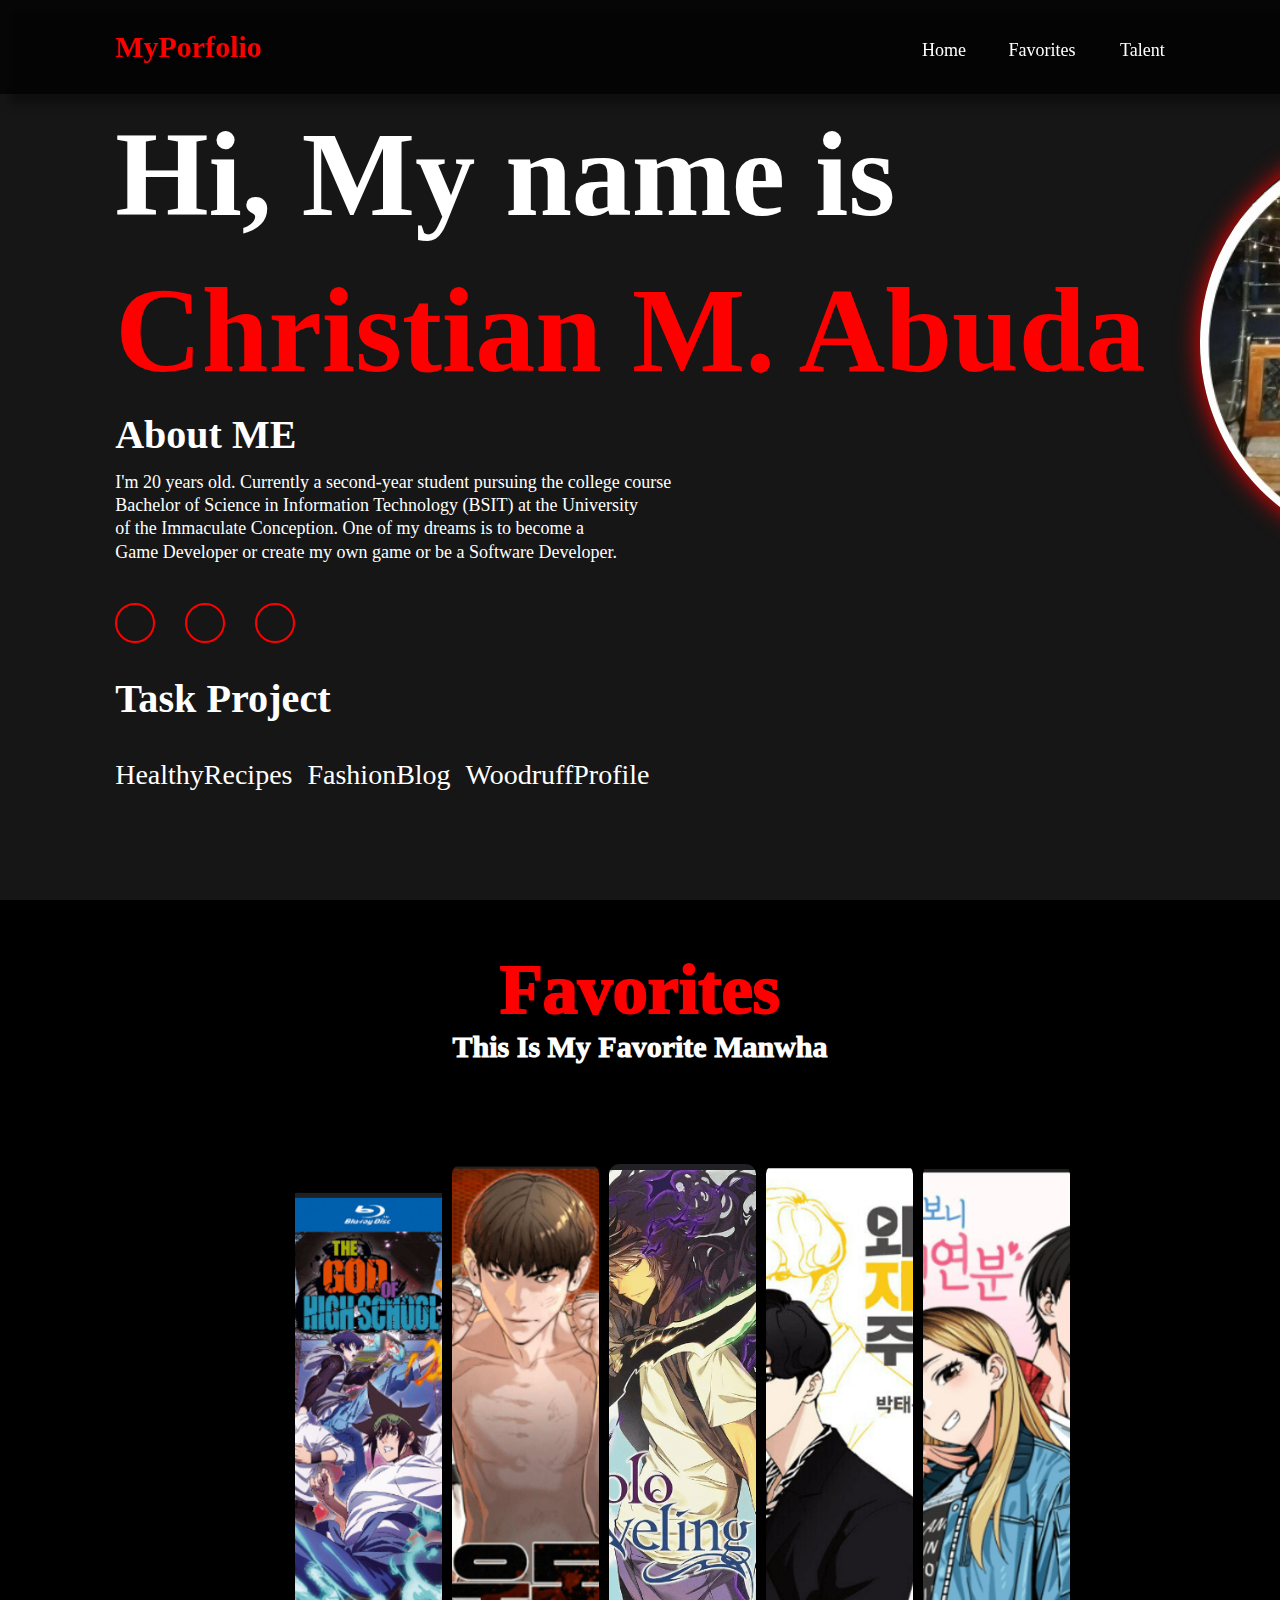
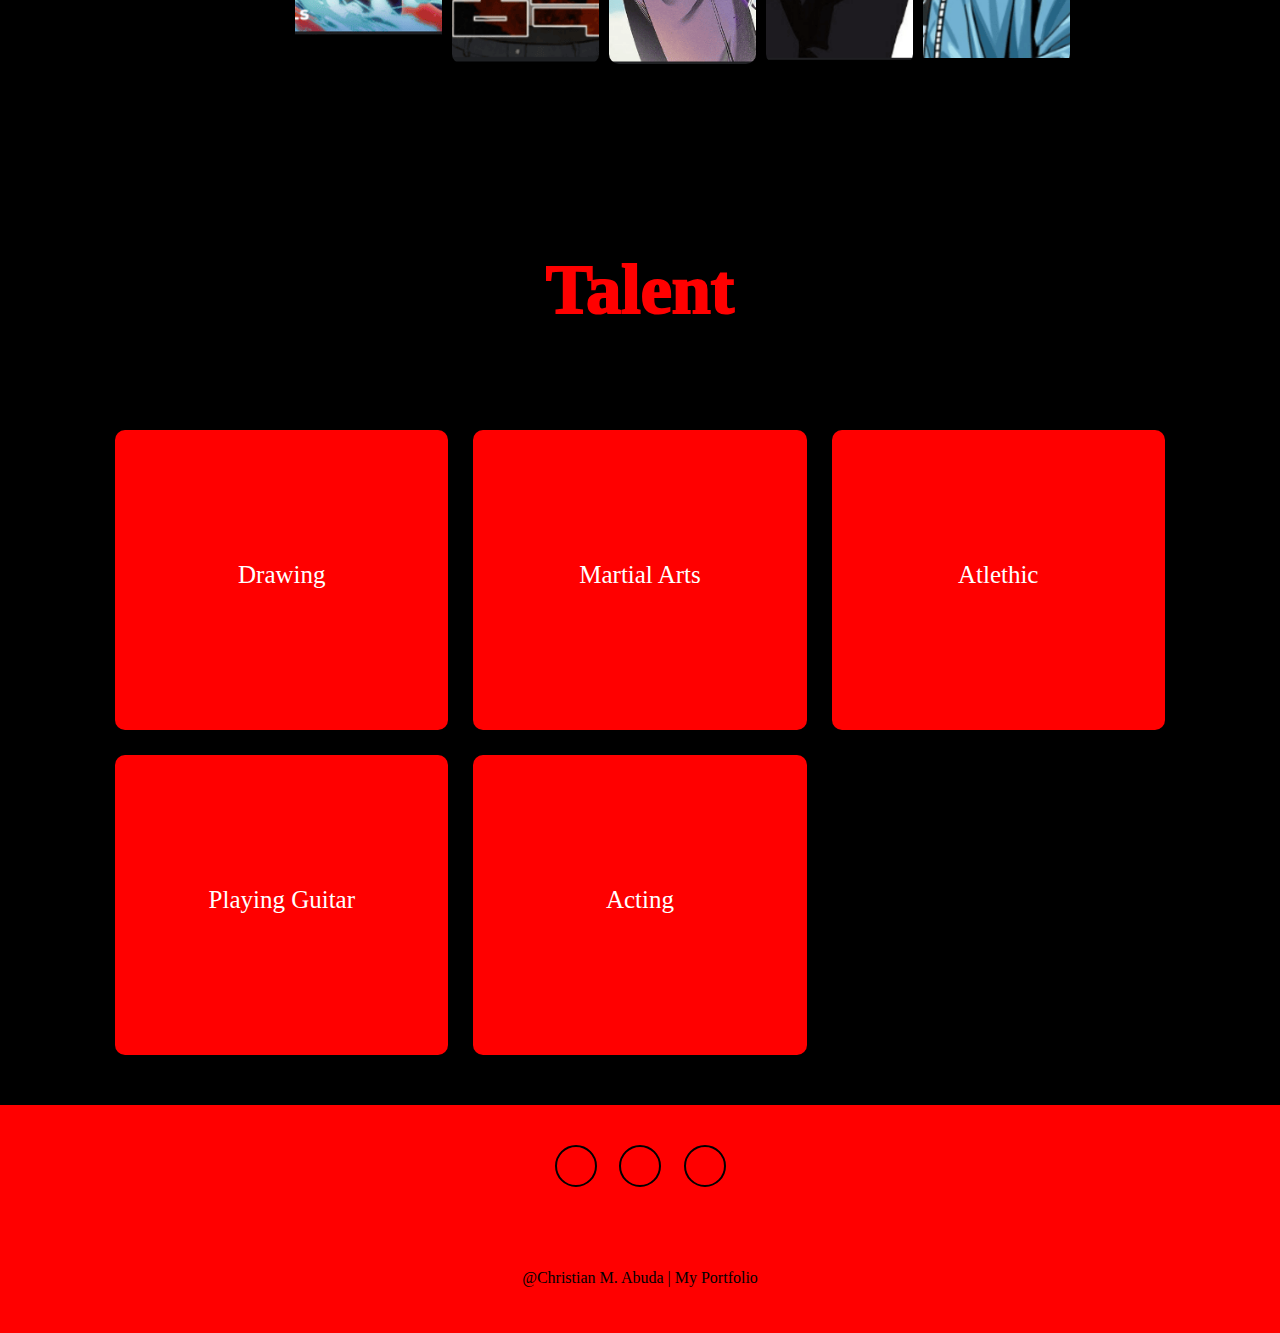
==== index.html @ bd78ff2d "Update index.html" ====
<!DOCTYPE html>
<html lang="en">
<head>
    <meta charset="UTF-8">
    <meta name="viewport" content="width=device-width, initial-scale=1.0">  
    <title>My Portfolio | Christian M. Abuda</title>
    <link rel="stylesheet" href="css.css">
    <link rel="stylesheet" href="https://cdnjs.cloudflare.com/ajax/libs/font-awesome/6.6.0/css/all.min.css" 
    integrity="sha512-Kc323vGBEqzTmouAECnVceyQqyqdsSiqLQISBL29aUW4U/M7pSPA/gEUZQqv1cwx4OnYxTxve5UMg5GT6L4JJg=="
    crossorigin="anonymous" referrerpolicy="no-referrer" />
</head>
<body>
    <header class="header">
        <a href="#" class="logo">MyPorfolio</a>
        <nav class="navbar">
                <a href="#home" class="active">Home</a>
                <a href="#favorite">Favorites</a9>
                <a href="#talent">Talent</a>
        </nav>
    </header> 


    <section class="home" id="home">
        <div class="home-img">
            <img src="image_2024-07-24_224505727-removebg-preview.png" alt="">


        <div class="home-content">
            <h1>Hi, My name is </h1>
            <h1><span>Christian M. Abuda</span> </h1>
            <h3>About ME</h3>
            <p>I'm 20 years old. Currently a second-year student pursuing the college course
                <br> 
            Bachelor of Science in Information Technology (BSIT) at the University 
            <br> 
            of the Immaculate Conception. One of my dreams is to become a 
            <br> Game Developer or create my own game or be a Software Developer.</p>


         <div class="social-icon">
            <a href="https://www.facebook.com/profile.php?id=100005306624853"><i class="fa-brands fa-facebook"></i></a>
                <a href="https://www.instagram.com/kishiannn_/?hl=en"><i class="fa-brands fa-instagram"></i></a>
                <a href="https://github.com/abudaChan"><i class="fa-brands fa-github"></i></a>
                <br>
        </div>
        <div class="taskProject"><h6>Task Project</h6>
            <a href="https://abudachan.github.io/healthyRecipes.html">HealthyRecipes</a>
            <a href="https://abudachan.github.io/fashionblog.html">FashionBlog</a>
            <a href="https://abudachan.github.io/WoodruffPortfolio.html">WoodruffProfile</a>
        </div>
    </section>
    <section class="favorite" id="favorite">
        <h2 class="heading">Favorites</h2>
        <h3 class="heading2">This Is My Favorite Manwha</h3>
            <div class="container">
                <img src="Screenshot 2024-09-16 051136.png">
                <img src="Screenshot 2024-09-16 051542.png">
                <img src="Screenshot 2024-09-16 051058.png">
                <img src="Screenshot 2024-09-16 051245.png">
                <img src="Screenshot 2024-09-16 051352.png">
            </div>
    </section>

<section class="talent" id="talent">
        <h2 class="heading">Talent</h2>
        <div class="talent-container">
            <div class="talent-box">
                <div class="talent-info">
                    <h4>Drawing</h4>
                </div>
            </div>
            <div class="talent-box">
                <div class="talent-info">
                    <h4>Martial Arts</h4>
                </div>
            </div>
            <div class="talent-box">
                <div class="talent-info">
                    <h4>Atlethic</h4>
                </div>
            </div>
            <div class="talent-box">
                <div class="talent-info">
                    <h4>Playing Guitar</h4>
                </div>
            </div>
            <div class="talent-box">
                <div class="talent-info">
                    <h4>Acting</h4>
                </div>
            </div>
        </div>
    </section>

    
    <footer class="footer">
        <div class="social">
            <a href="https://www.facebook.com/profile.php?id=100005306624853"><i class="fa-brands fa-facebook"></i></a>
                <a href="https://www.instagram.com/kishiannn_/?hl=en"><i class="fa-brands fa-instagram"></i></a>
                <a href="https://github.com/abudaChan"><i class="fa-brands fa-github"></i></a>
        </div>
        <ul>
            <p class="portfolio">
                @Christian M. Abuda | My Portfolio
            </p>
        </ul>
    </footer>
    

</body>
</html>
---- css.css ----
*{
    margin: 0;
    padding: 0;
    box-sizing: border-box;
    text-decoration: none;
    border:none;
    outline: none;
    scroll-behavior: smooth;
    font-family: 'Poppins, sans-serif';
}
:root {
    --bg-color: #000000;
    --second-bg-color: #161616;
    --text-color: #fff;
    --main-color: red;
}

html {
    font-size: 62.5%;
    font-size: 62.5%;
    overflow-y: scroll; /* Enable vertical scrolling */
}

body {
    background: var(--bg-color);
    font-family: "Poppins", sans-serif;
    color: var(--text-color);
}
html::-webkit-scrollbar{
    width: 0.8rem;
}
html::-webkit-scrollbar-track{
    background: var(--bg-color);
}
html::-webkit-scrollbar-thumb{
    background: var(--main-color);
}

.header {
    position: fixed;
    top: 0;
    left: 0;
    width: 100%;
    padding: 3rem 9%;
    background: rgba(0, 0, 0, 0.7);
    filter: drop-shadow(10px 10px 5px rgba(0, 0, 0, 0.5));
    display: flex;
    justify-content: space-between;
    align-items: flex-end;
    z-index: 100;
}

.logo {
    font-size: 3rem;
    color: var(--main-color);
    font-weight: 800;
    cursor: pointer;
    transition: 0.5s ease;
}

.logo:hover {
    transform: scale(1.1);
}
/* navbar code */
.navbar a{
    color: var(--text-color);
    margin-left: 4rem;
    font-size: 1.8rem; 
    font-weight: 100;
}
nav{
    align-items: center;
    margin-left: 4rem;
    gap: 30px;
    transition: color 0.3s ease;
    border-bottom: 3px solid transparent;
}
a {
    font-weight: 100;
    font-size: 1.8rem;
    position: relative;
    cursor: pointer;
    color: white;
    font-size: 28px;
    padding: 0.5rem 1 rem;
}

a::after{
    position: absolute;
    content: "";
    inset: 0;
    background-color: var(--main-color);
    scale: 1 0;
    z-index: -1;
    transition: 0.45s;
    border-radius: 10px;
}
a:hover{
    color: black;
}
a:hover::after{
    scale: 1 1;
}

@media (max-width: 995px) {
    #menu-icon {
        display: block;
    }
    .navbar {
        position: absolute;
        top: 100%;
        right: 0;
        width: 40%;
        border-left: 3px solid var(--main-color);
        border-bottom: 3px solid var(--main-color);
        border-bottom-left-radius: 2rem;
        padding: 1rem 3%;
        background-color: var(--second-bg-color);
        border-top: 0.1rem solid rgba(0, 0, 0, 0.1);
        display: none;
    }
    .navbar.active {
        display: block;
    }
    .navbar a {
        display: block;
        font-size: 2rem;
        margin: 3rem 0;
    }
    .navbar a:hover,
    .navbar a:active {
        padding: 1rem;
        border-radius: 0.5rem;
        border-bottom: 0.5rem solid var(--main-color);
    }
}

section {
    min-height: 100vh;
    padding: 5rem 9% 5rem;
}

@media (max-width: 600px) {
    .home {
        gap: 4rem;
    }
}

@media (max-width: 995px) {
    .home {
        flex-direction: column;
        margin: 5rem 4rem;
    }
    .home .home-content h3 {
        font-size: 2.5rem;
    }
    .home-content h1 {
        font-size: 5rem;
    }
    .home-img img {
        width: 70vw;
        margin-top: 4rem;
    }
}

.home {
    display: flex;
    align-items: center;
    gap: 8rem;
    background: var(--second-bg-color);
}

.home .home-content {
    font-size: 6rem;
    font-weight: 700;
    line-height: 1.3;
}

span {
    color: var(--main-color);
}

.home-img {
    border-radius: 50%;
}

.home-content h3 {
    font-size: 4rem;
    margin-bottom: 1rem;
    font-weight: 700;
}

.home-img img {
    position: absolute;
    top: 15%;
    left: 1200px;
    width: 32vw;
    border-radius: 50%;
    box-shadow: 0 0 25px var(--main-color);
    cursor: pointer;
}

.home-img img:hover {
    transform: scale(1.01);
    filter: drop-shadow(0 0 25px var(--main-color));
}

.home-content p {
    font-size: 1.8rem;
    font-weight: 500;
}

.social-icon a {
    display: inline-flex;
    justify-content: center;
    align-items: center;
    width: 4rem;
    height: 4rem;
    background: transparent;
    border: 0.2rem solid var(--main-color);
    font-size: 2rem;
    border-radius: 50%;
    color: var(--main-color);
    margin: 3rem 1.5rem 3rem 0;
    transition: 0.3s ease;
}

.social-icon a:hover {
    color: black;
    transform: scale(1.3) translateY(-5px);
    background: var(--main-color);
    box-shadow: 0 0 25px var(--main-color);
}

.btn {
    display: inline-block;
    padding: 1rem 2.8rem;
    background: var(--bg-color);
    border-radius: 4rem;
    font-size: 1.6rem;
    color: var(--main-color);
    border: 2px solid var(--main-color);
    letter-spacing: 0.1rem;
    font-weight: 600;
    transition: 0.3s ease;
    cursor: pointer;
}

.btn:hover {
    transform: scale(1.03);
    background-color: var(--main-color);
    color: black;
    box-shadow: 0 0 25px var(--main-color);
}

.favorite .heading {
    font-size: 7rem; /* or any other size, e.g., 24px, 1.5em */
    font-weight: 1000;
    color: var(--main-color);
    text-align: center;
    min-width: 280px;
}
.favorite .heading2 {
    font-size: 3rem;
    font-weight: 1000;
    color: var(--text-color);
    margin-bottom: 100px;
    text-align: center;
    min-width: 280px;
}
.container {
    margin: 100px 0 0 200px;
    width: 70%;
    height: 500px;
    display: flex;
    justify-content: center;
    gap: 10px;
}
.container img{
    width: 20%;
    height: 100%;
    object-fit: cover;
    border-radius: 10px;
    border-radius: 2px solid rgb(255, 255, 255, 0.674);
    transition: all ease-in-out 0.5s;
}
.container img:hover{
    width: 100%;
}


/* Media Queries for Services Section */
@media (max-width: 991px) {
    section {
        padding: 10rem 3% 2rem;
    }
    .services {
        padding-bottom: 7rem;
    }
}

@media (max-width: 895px) {
    .services h2 {
        margin-bottom: 3rem;
    }
    .services-container {
        grid-template-columns: repeat(1, 1fr);
    }

}
.talent .heading {
    font-size: 7rem;
    font-weight: 1000;
    color: var(--main-color);
    margin-bottom: 100px;
    text-align: center;
    min-width: 280px;
}

.talent-container {
    display: grid;
    grid-template-columns: repeat(auto-fit, minmax(250px, 1fr)); /* Responsive layout */
    gap: 2.5rem;
}

.talent-box {
    background-color: var(--main-color);
    height: 300px;
    border-radius: 1rem;
    cursor: pointer;
    transition: 0.3s ease;
}

.talent-box:hover {
    background: transparent;
    color: var(--text-color);
    transform: scale(1.03);
    border: 5px solid var(--main-color);
}

.talent-info {
    display: flex;
    flex-direction: column;
    text-align: center;
    justify-content: center;
    align-items: center;
    height: 100%;
    padding: 1rem;
}

.talent-info h4 {
    font-size: 2.5rem;
    font-weight: 500;
    margin-bottom: 1rem;
}

  

/*education*/
.schoolProject{
    background: var(--bg-color);
}
.schoolProject .timeline {
    position: relative;
    max-width: 1200px;
    margin: 0 auto;
}
.schoolProject.timeline::after{
    content: '';
    position: absolute;
    width: 6px;
    background: white;
    top: 0;
    bottom: 0;
    left: 50%;
    margin-left: -3px;
    z-index: -2px;
}
.schoolProject .container{
    padding: 10px 40px;
    position: relative;
    background-color: inherit;
    width: 50%
}
.schoolProject .container::after{
    content: '\f501';
    position: absolute;
    width: 25px;
    height: 25px;
    line-height: 25px;
    right: -17px;
    background-color: rgb(252, 252, 252);
    border: 4px solid var(--main-color);
    top: 15px;
    border-radius: 50%;
    z-index: 100;
    font-size: 1.89rem;
    text-align: center;
    font-weight: 600;
    font-family: "Font Awesome\ 5 free";
    color: rgb(90, 64, 64);
}
.schoolProject .left{
    left: 0;
}
.schoolProject .right{
    left: 50%;    
}
.schoolProject .left::before{
    content: '';
    height: 0;
    position: absolute;
    top: 22px;
    width: 0;
    z-index: 1;
    right: 30px;
    border: medium solid var(--main-color);
    border-width: 10px 0 10px 10px;
    border-color: transparent transparent transparent var(--main-color) ;
}
.schoolProject .right::before{
    content: '';
    height: 0;
    position: absolute;
    top: 22px;
    width: 0;
    z-index: 1;
    right: 30px;
    border: medium solid var(--main-color);
    border-width: 10px 0 10px 10px;
    border-color: transparent transparent transparent var(--main-color) ;
}
.schoolProject .right::after{
    left: -16px;
}
.schoolProject .content{
    background: var(--main-color);
    position: relative;
    border-radius: 6px;
}
.schoolProject .content .tag{
    font-size: 1.5rem;
    padding-top: 1.5rem;
    padding-left: 1.5rem;
}
.schoolProject .content .decs{
    margin-left: 1.5rem;
    padding-bottom: 1rem;
}
.schoolProject .content .tag h2{
    font-size: 2rem;
    font-weight: 600;
    color: black;
}
.schoolProject .content .decs p{
    font-size: 1.3rem;
    font-weight: 500;
    color: black;
}

@media screen and (max-width: 600){
    .schoolProject .timeline{
        margin-top: 2rem;
    }
    .schoolProject .timeline::after{
        left: 31px;
    }
    .schoolProject .container{
        width: 100%;
        padding-left: 8rem;
        padding-right: 2rem;
    }
    .schoolProject .container::after{
        font-size: 2.2rem;
    } 
    .schoolProject .container::before{
        left: 61px;
        border: medium solid var(--main-color);
        border-width: 10px 10px 10px 0;
        border-color: transparent var(--main-color) transparent transparent;
    }
    .schoolProject .left::after{
        left: 15px;
    }
    .schoolProject .right::after{
        left: 15px;
    }
    .schoolProject .right{
        left: 0%;
    }
}

/*footer*/

.footer{
    position: relative;
    bottom: 0;
    width: 100;
    padding: 40px 0;
    background-color: var(--main-color);
}
.footer .social{
    text-align: center;
    padding-bottom: 25px;
    color: black;
}
.footer .social a{
    font-size: 25px;
    color: black;
    border: 2px solid black;
    width: 42px;
    height: 42px;
    line-height: 42px;
    display: inline-block;
    text-align: center;
    border-radius: 50%;
    margin: 0 10px;
    transition: 0.3 ease;
}
.footer .social a:hover{
    transform: scale(1.2)translateY(-5px);
    background: black;
    color: var(--main-color);
}
.footer ul{
    margin-top: 0;
    padding: 0;
    font-size: 18px;
    line-height: 1.8;
    margin-bottom: 0;
    text-align: center;
}
.footer ul li a{
    color: black;
    border-bottom: 3px solid transparent;
    transition: 0.3s ease;
}
.footer ul li a:hover{
    border-bottom: 3px solid black;
}
.footer ul li{
    display: inline-block;
    padding: 0 15px;
}
footer .portfolio{
    margin-top: 50px;
    text-align: center;
    font-size: 16px;
    color: black;
}

@media(max-width:1285){
    html{
        font-size: 55%;
    }
    .services-container{
        padding-bottom: 7rem;
        grid-template-columns: repeat(2, 1fr);
        margin: 0 5rem;
    }
}
@media(max-width:991px){
    .header{
        padding: 2rem 3%;
    }
    section{
        padding: 10rem 3% 2rem;
    }
    .services{
        padding-bottom: 7rem;
    }
    .footer{
        padding: 2rem 3%;
    }
}
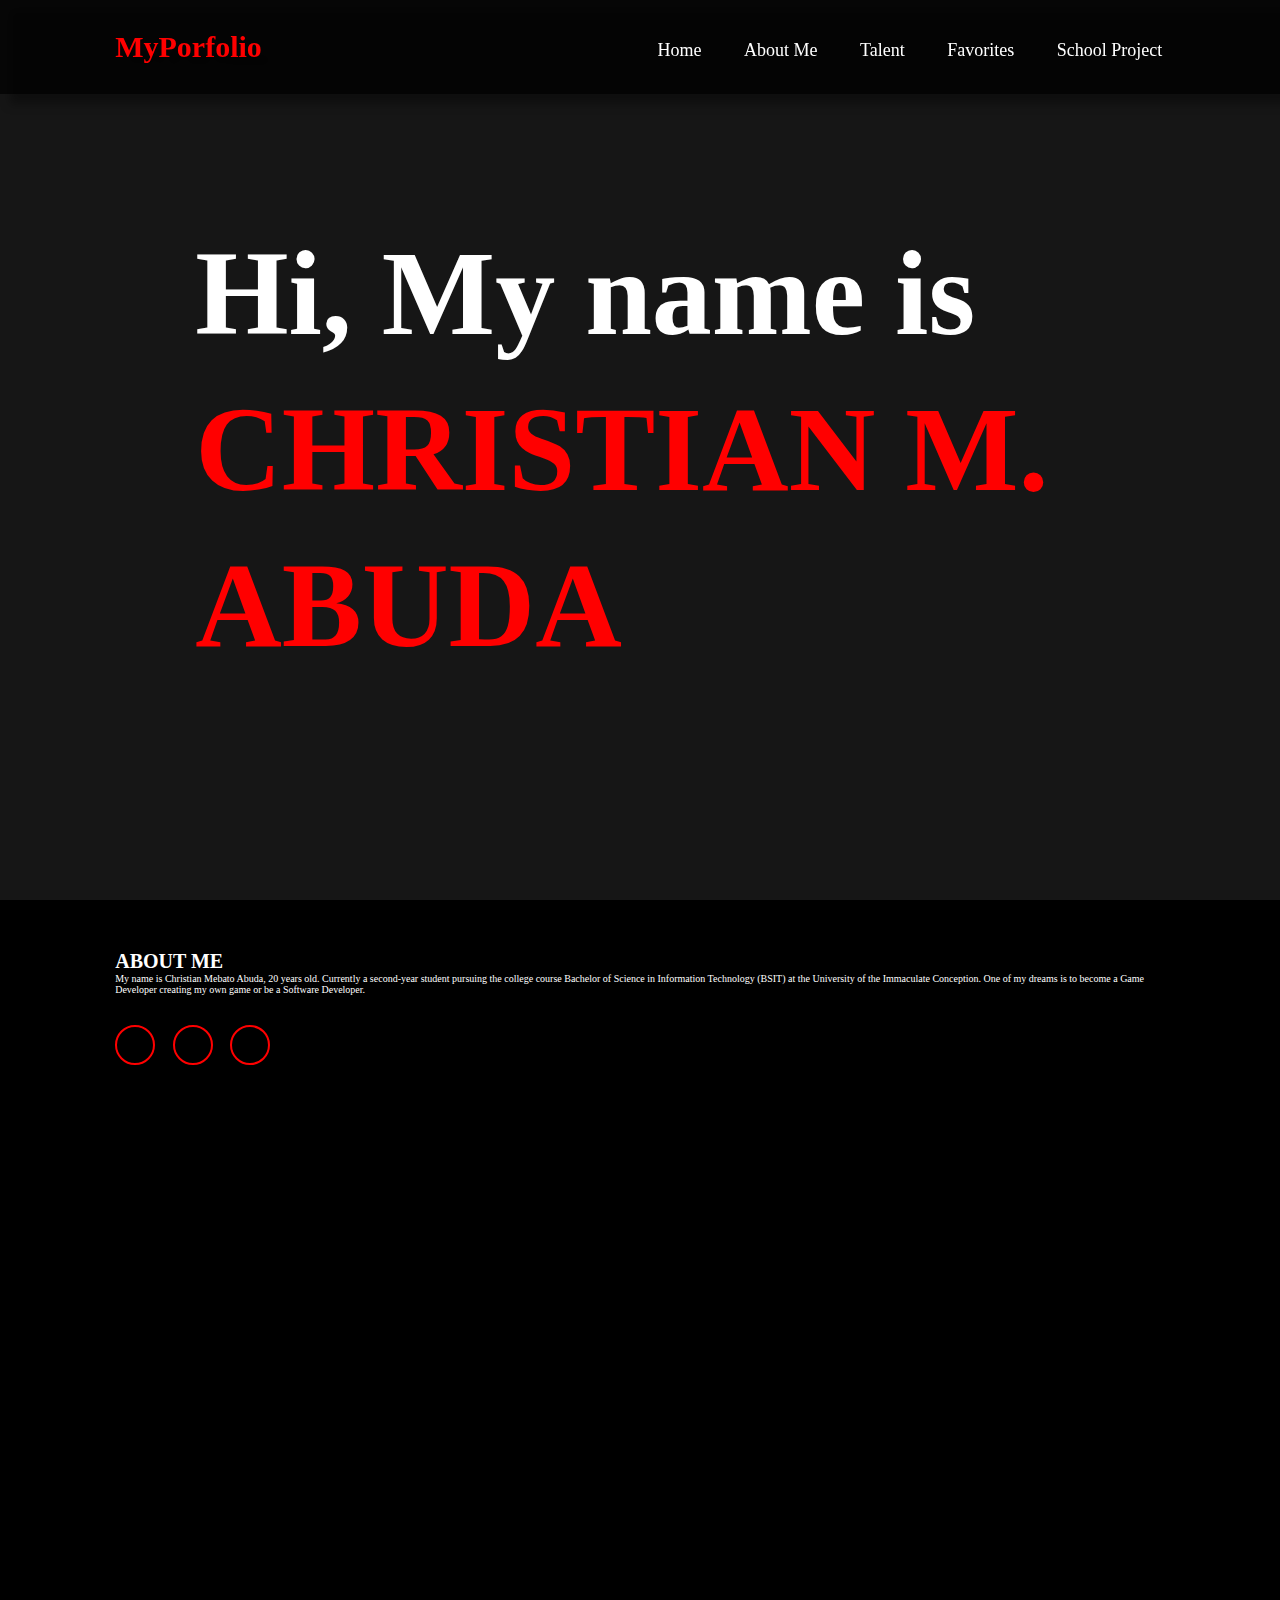
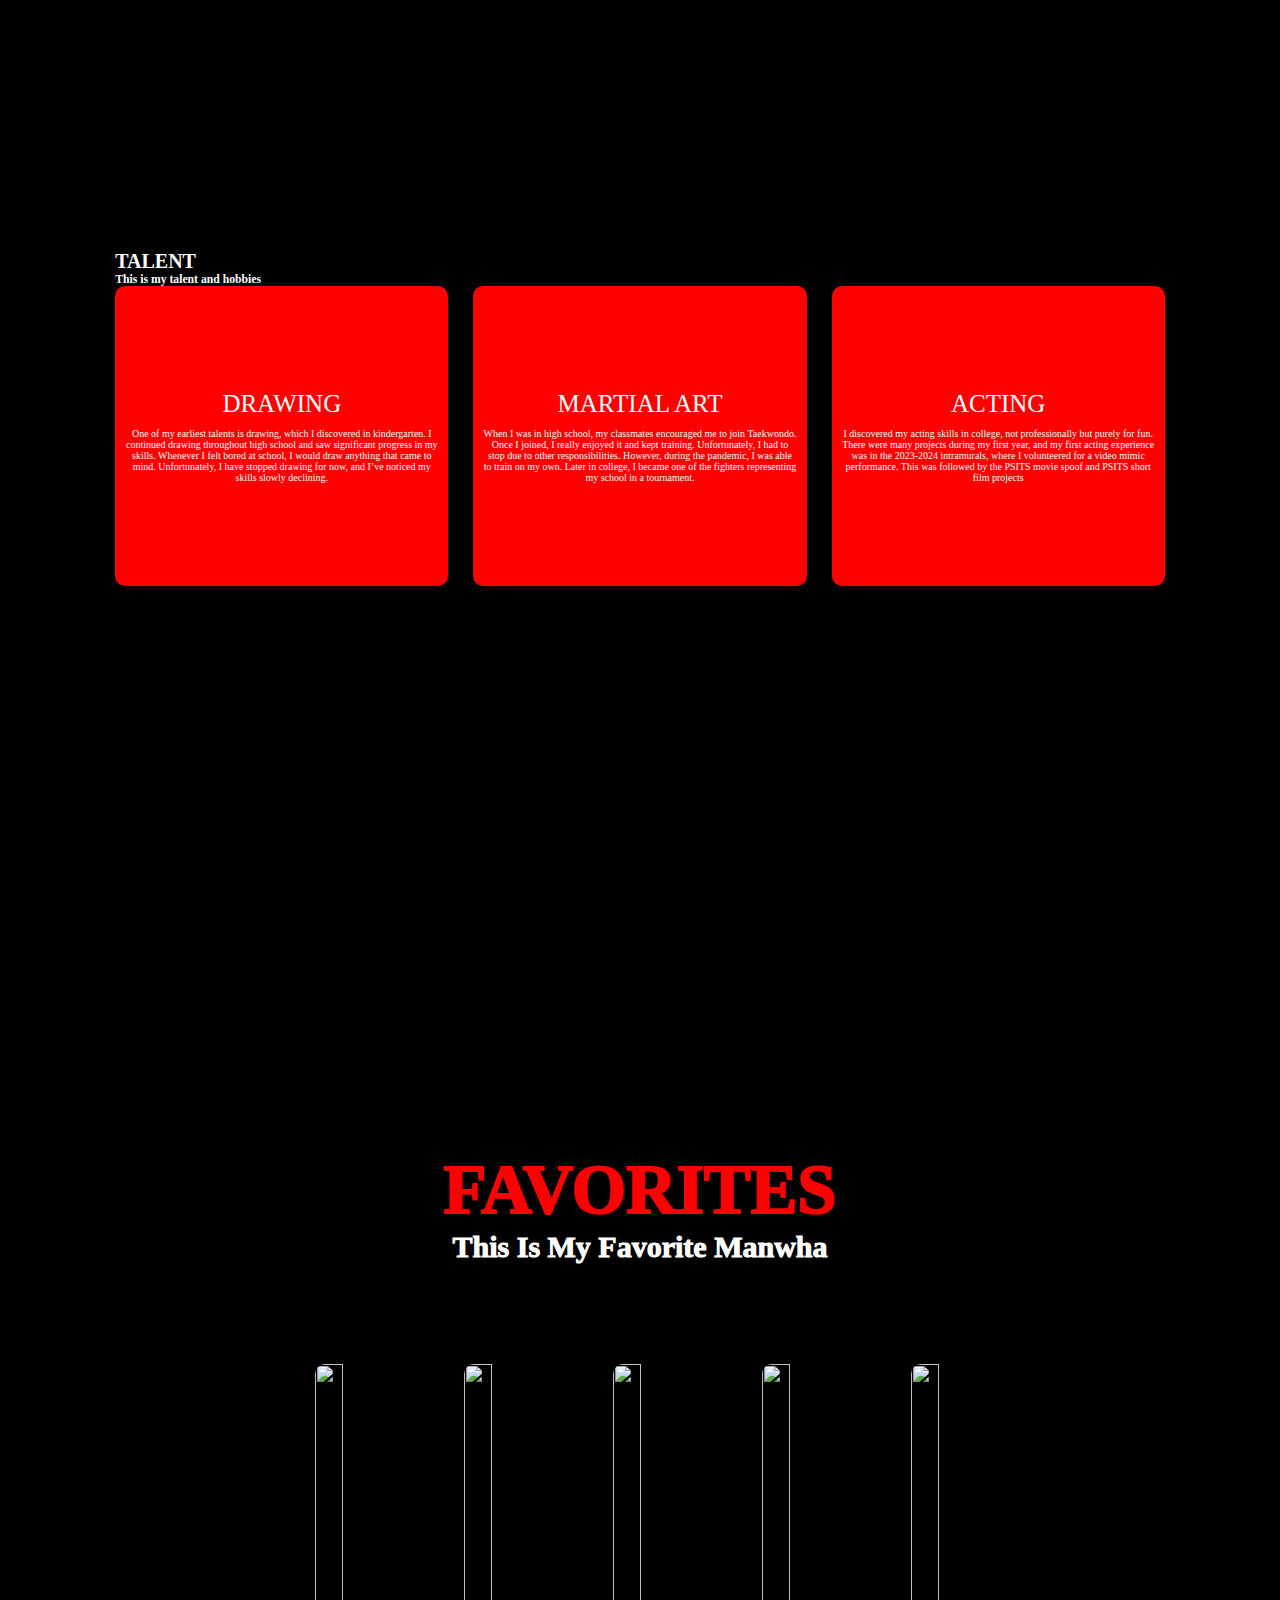
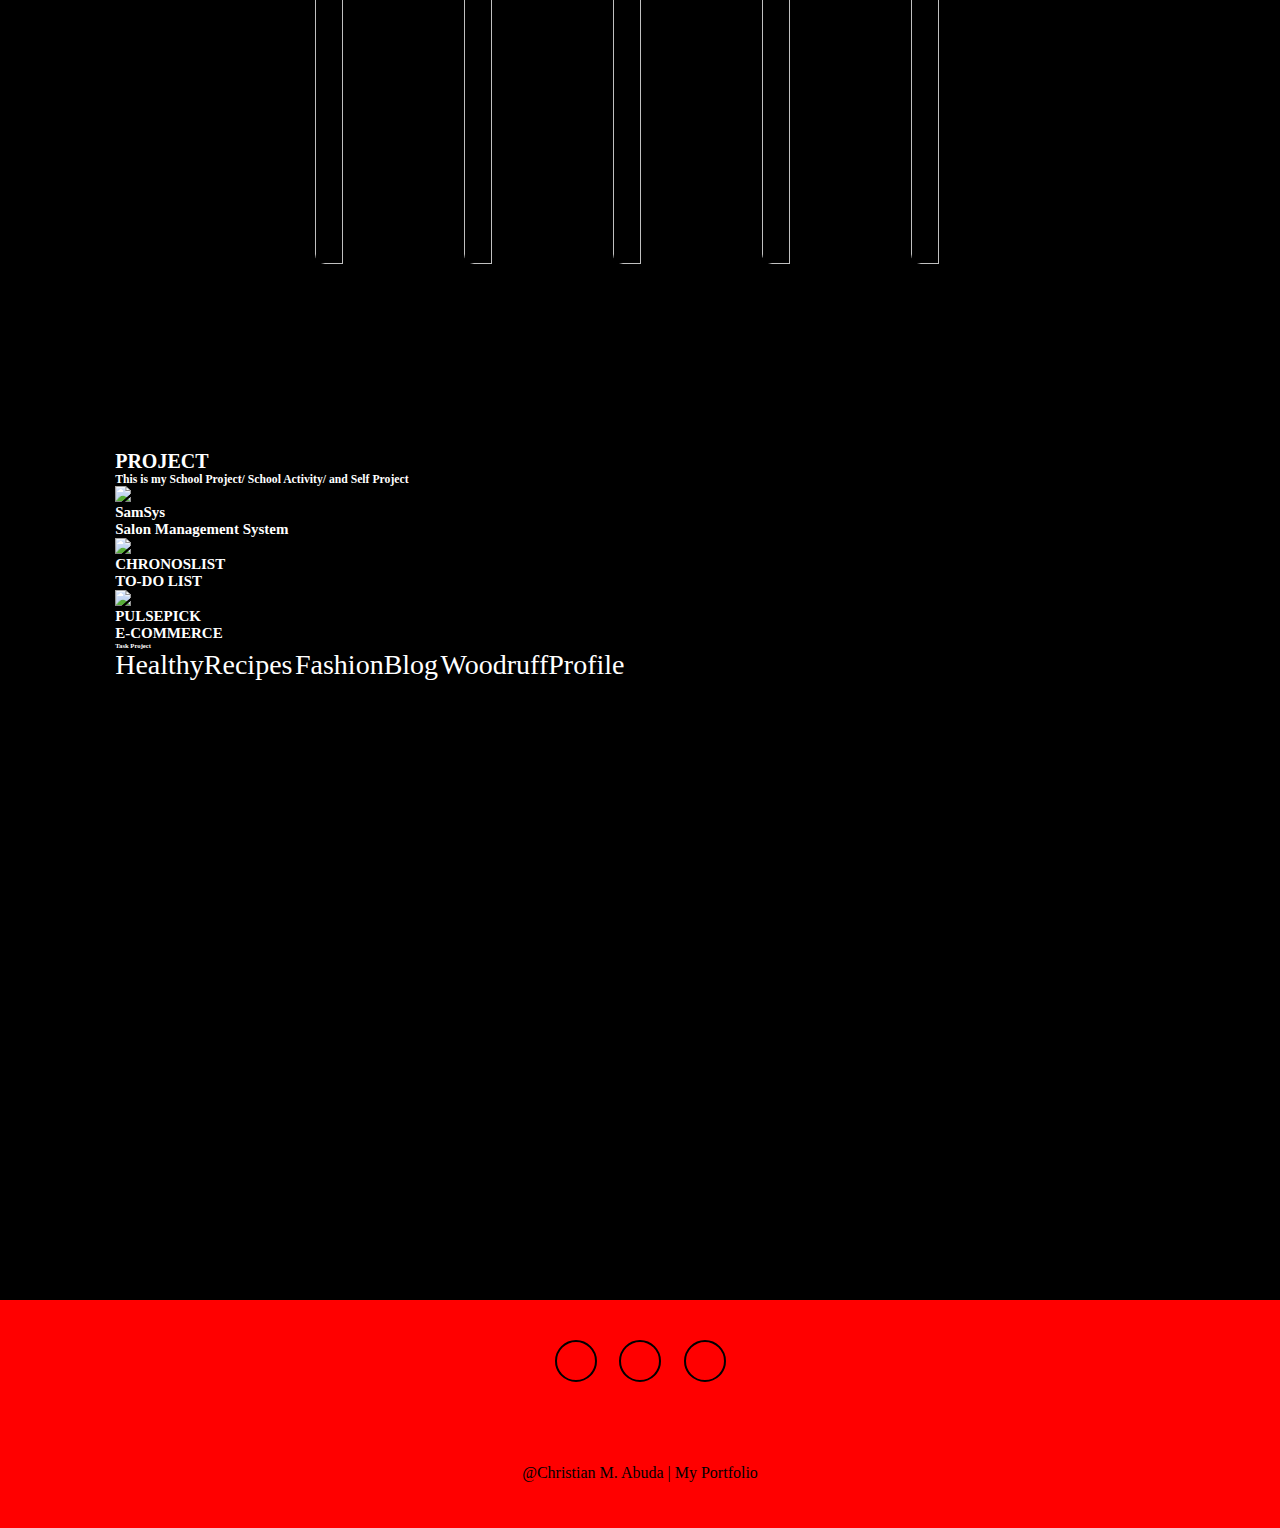
==== commit 5221dbdf: "Update index.html" ====
--- a/index.html
+++ b/index.html
@@ -4,95 +4,170 @@
     <meta charset="UTF-8">
     <meta name="viewport" content="width=device-width, initial-scale=1.0">  
     <title>My Portfolio | Christian M. Abuda</title>
+    <script src="mode.js" defer></script>
     <link rel="stylesheet" href="css.css">
+    <script type="text/javascript" src="mode.js" defer></script>
     <link rel="stylesheet" href="https://cdnjs.cloudflare.com/ajax/libs/font-awesome/6.6.0/css/all.min.css" 
     integrity="sha512-Kc323vGBEqzTmouAECnVceyQqyqdsSiqLQISBL29aUW4U/M7pSPA/gEUZQqv1cwx4OnYxTxve5UMg5GT6L4JJg=="
     crossorigin="anonymous" referrerpolicy="no-referrer" />
 </head>
 <body>
     <header class="header">
-        <a href="#" class="logo">MyPorfolio</a>
+        <a class="logo">MyPorfolio</a>
         <nav class="navbar">
                 <a href="#home" class="active">Home</a>
-                <a href="#favorite">Favorites</a9>
+                <a href="#aboutMe">About Me</a>
                 <a href="#talent">Talent</a>
+                <a href="#favorite">Favorites</a>
+                <a href="#schoolProject">School Project</a>
+                <button id="mode">
+                    <i class="fa-duotone fa-solid fa-sun" id="sun-icon"></i>
+                    <i class="fa-duotone fa-solid fa-moon"></i>
+                </button>
         </nav>
     </header> 
 
 
     <section class="home" id="home">
+        <div class="home-wallpaper">
+            <img 
+                src="d:\wallpaperp.jpg" alt="">
+            </div>
+
         <div class="home-img">
-            <img src="image_2024-07-24_224505727-removebg-preview.png" alt="">
+            <img 
+                src="c:\Users\orlan\OneDrive\画像\image_2024-07-24_224505727-removebg-preview.png" alt="">
+                <div class="home-content">
+                    <h1>Hi, My name is </h1>
+                    <h1><span>CHRISTIAN M. ABUDA</span></h1>
+                </div>
+        </div>
+
+    </section>
+
+    <section class="aboutMe" id="aboutMe">
+        <div class="about-Me">
+            <h1>ABOUT ME</h1>
+            <div class="aboutMe-info">
+            <p>My name is Christian Mebato Abuda, 20 years old. Currently a second-year student pursuing the college course
+            Bachelor of Science in Information Technology (BSIT) at the University 
+            of the Immaculate Conception. One of my dreams is to become a 
+            Game Developer creating my own game or be a Software Developer.</p>
 
 
-        <div class="home-content">
-            <h1>Hi, My name is </h1>
-            <h1><span>Christian M. Abuda</span> </h1>
-            <h3>About ME</h3>
-            <p>I'm 20 years old. Currently a second-year student pursuing the college course
-                <br> 
-            Bachelor of Science in Information Technology (BSIT) at the University 
-            <br> 
-            of the Immaculate Conception. One of my dreams is to become a 
-            <br> Game Developer or create my own game or be a Software Developer.</p>
-
-
-         <div class="social-icon">
-            <a href="https://www.facebook.com/profile.php?id=100005306624853"><i class="fa-brands fa-facebook"></i></a>
-                <a href="https://www.instagram.com/kishiannn_/?hl=en"><i class="fa-brands fa-instagram"></i></a>
-                <a href="https://github.com/abudaChan"><i class="fa-brands fa-github"></i></a>
-                <br>
-        </div>
-        <div class="taskProject"><h6>Task Project</h6>
-            <a href="https://abudachan.github.io/healthyRecipes.html">HealthyRecipes</a>
-            <a href="https://abudachan.github.io/fashionblog.html">FashionBlog</a>
-            <a href="https://abudachan.github.io/WoodruffPortfolio.html">WoodruffProfile</a>
+            <div class="social-icon">
+                <a href="https://www.facebook.com/profile.php?id=100005306624853"><i class="fa-brands fa-facebook"></i></a>
+                    <a href="https://www.instagram.com/kishiannn_/?hl=en"><i class="fa-brands fa-instagram"></i></a>
+                    <a href="https://github.com/abudaChan"><i class="fa-brands fa-github"></i></a>
+                    <br>
+            </div>
+            </div>
+            <div class="aboutMe-img">
+            <img
+            src="c:\Users\orlan\Downloads\pictureOfMe-removebg-preview.png" alt="">
+            </div>
         </div>
     </section>
-    <section class="favorite" id="favorite">
-        <h2 class="heading">Favorites</h2>
-        <h3 class="heading2">This Is My Favorite Manwha</h3>
-            <div class="container">
-                <img src="Screenshot 2024-09-16 051136.png">
-                <img src="Screenshot 2024-09-16 051542.png">
-                <img src="Screenshot 2024-09-16 051058.png">
-                <img src="Screenshot 2024-09-16 051245.png">
-                <img src="Screenshot 2024-09-16 051352.png">
-            </div>
-    </section>
 
-<section class="talent" id="talent">
-        <h2 class="heading">Talent</h2>
+    <section class="talent" id="talent">
+        <h1>TALENT</h1>
+        <h3>This is my talent and hobbies</h3>
         <div class="talent-container">
             <div class="talent-box">
                 <div class="talent-info">
-                    <h4>Drawing</h4>
+                    <h4>DRAWING</h4>
+                    <img
+                    src="c:\Users\orlan\OneDrive\画像\drawing.png" alt="">
+                    <p>One of my earliest talents is drawing, which I discovered in kindergarten. I continued drawing
+                         throughout high school and saw significant progress in my skills. Whenever I felt bored at school,
+                          I would draw anything that came to mind. Unfortunately, I have stopped drawing for now, and I’ve
+                           noticed my skills slowly declining.
+                    </p>
                 </div>
             </div>
             <div class="talent-box">
                 <div class="talent-info">
-                    <h4>Martial Arts</h4>
+                    <h4>MARTIAL ART</h4>
+                    <img
+                    src="c:\Users\orlan\OneDrive\画像\taekwondot.png" alt="">
+                    <p>When I was in high school, my classmates encouraged me to join Taekwondo. Once I joined,
+                         I really enjoyed it and kept training. Unfortunately, I had to stop due to other responsibilities.
+                         However, during the pandemic, I was able to train on my own. Later in college,
+                          I became one of the fighters representing my school in a tournament.
+                    </p>
                 </div>
             </div>
             <div class="talent-box">
                 <div class="talent-info">
-                    <h4>Atlethic</h4>
+                    <h4>ACTING</h4>
+                    <img
+                    src="c:\Users\orlan\OneDrive\画像\acting.png" alt="">
+                    <p>I discovered my acting skills in college,
+                         not professionally but purely for fun. There were many projects during
+                          my first year, and my first acting experience was in the 2023-2024 intramurals,
+                           where I volunteered for a video mimic performance. This was followed by the PSITS
+                            movie spoof and PSITS short film projects
+                    </p>
                 </div>
             </div>
-            <div class="talent-box">
-                <div class="talent-info">
-                    <h4>Playing Guitar</h4>
+    </section>
+
+    <section class="favorite" id="favorite">
+        <h2 class="heading">FAVORITES</h2>
+        <h3 class="heading2">This Is My Favorite Manwha</h3>
+            <div class="container">
+                <img src="C:\Users\orlan\OneDrive\画像\Screenshots\Screenshot 2024-09-16 051136.png">
+                <img src="C:\Users\orlan\OneDrive\画像\Screenshots\Screenshot 2024-09-16 051542.png">
+                <img src="C:\Users\orlan\OneDrive\画像\Screenshots\Screenshot 2024-09-16 051058.png">
+                <img src="C:\Users\orlan\OneDrive\画像\Screenshots\Screenshot 2024-09-16 051245.png">
+                <img src="C:\Users\orlan\OneDrive\画像\Screenshots\Screenshot 2024-09-16 051352.png">
+            </div>
+    </section>
+
+    <section class="schoolProject" id="schoolProject">
+        <h1>PROJECT</h1>
+        <h3>This is my School Project/ School Activity/ and Self Project</h3>
+        <div class="project-container">
+            <div class="project-box">
+                <div class="project-info">
+                    <img src="c:\Users\orlan\OneDrive\画像\SaMSys.png">
+                </div>
+                <h2 class="project-name">SamSys</h2>
+                <h2 class="project-name-info">Salon Management System</h2>
+                <div class="project-icon">
+                    <a href=""><i class="fa-brands fa-java"></i></a>
+                    <a href=""><i class="fa-brands fa-figma"></i></i></a>
                 </div>
             </div>
-            <div class="talent-box">
-                <div class="talent-info">
-                    <h4>Acting</h4>
+            <div class="project-box">
+                <div class="project-info">
+                    <img src="c:\Users\orlan\OneDrive\画像\ChronosList.png">
+                </div>
+                <h2 class="project-name">CHRONOSLIST</h2>
+                <h2 class="project-name-info">TO-DO LIST</h2>
+                <div class="project-icon">
+                    <a href=""><i class="fa-brands fa-java"></i></a>
+                    <a href=""><i class="fa-brands fa-figma"></i></i></a>
                 </div>
             </div>
+            <div class="project-box">
+                <div class="project-info">
+                    <img src="c:\Users\orlan\OneDrive\画像\project3.png">
+                </div>
+                <h2 class="project-name">PULSEPICK</h2>
+                <h2 class="project-name-info">E-COMMERCE</h2>
+                <div class="project-icon">
+                    <a href=""><i class="fa-brands fa-figma"></i></i></a>
+                </div>
+            </div>
+            <div class="taskProject"><h6>Task Project</h6>
+                <a href="https://abudachan.github.io/healthyRecipes.html">HealthyRecipes</a>
+                <a href="https://abudachan.github.io/fashionblog.html">FashionBlog</a>
+                <a href="https://abudachan.github.io/WoodruffPortfolio.html">WoodruffProfile</a>
+            </div>
         </div>
+            
     </section>
-
-    
     <footer class="footer">
         <div class="social">
             <a href="https://www.facebook.com/profile.php?id=100005306624853"><i class="fa-brands fa-facebook"></i></a>
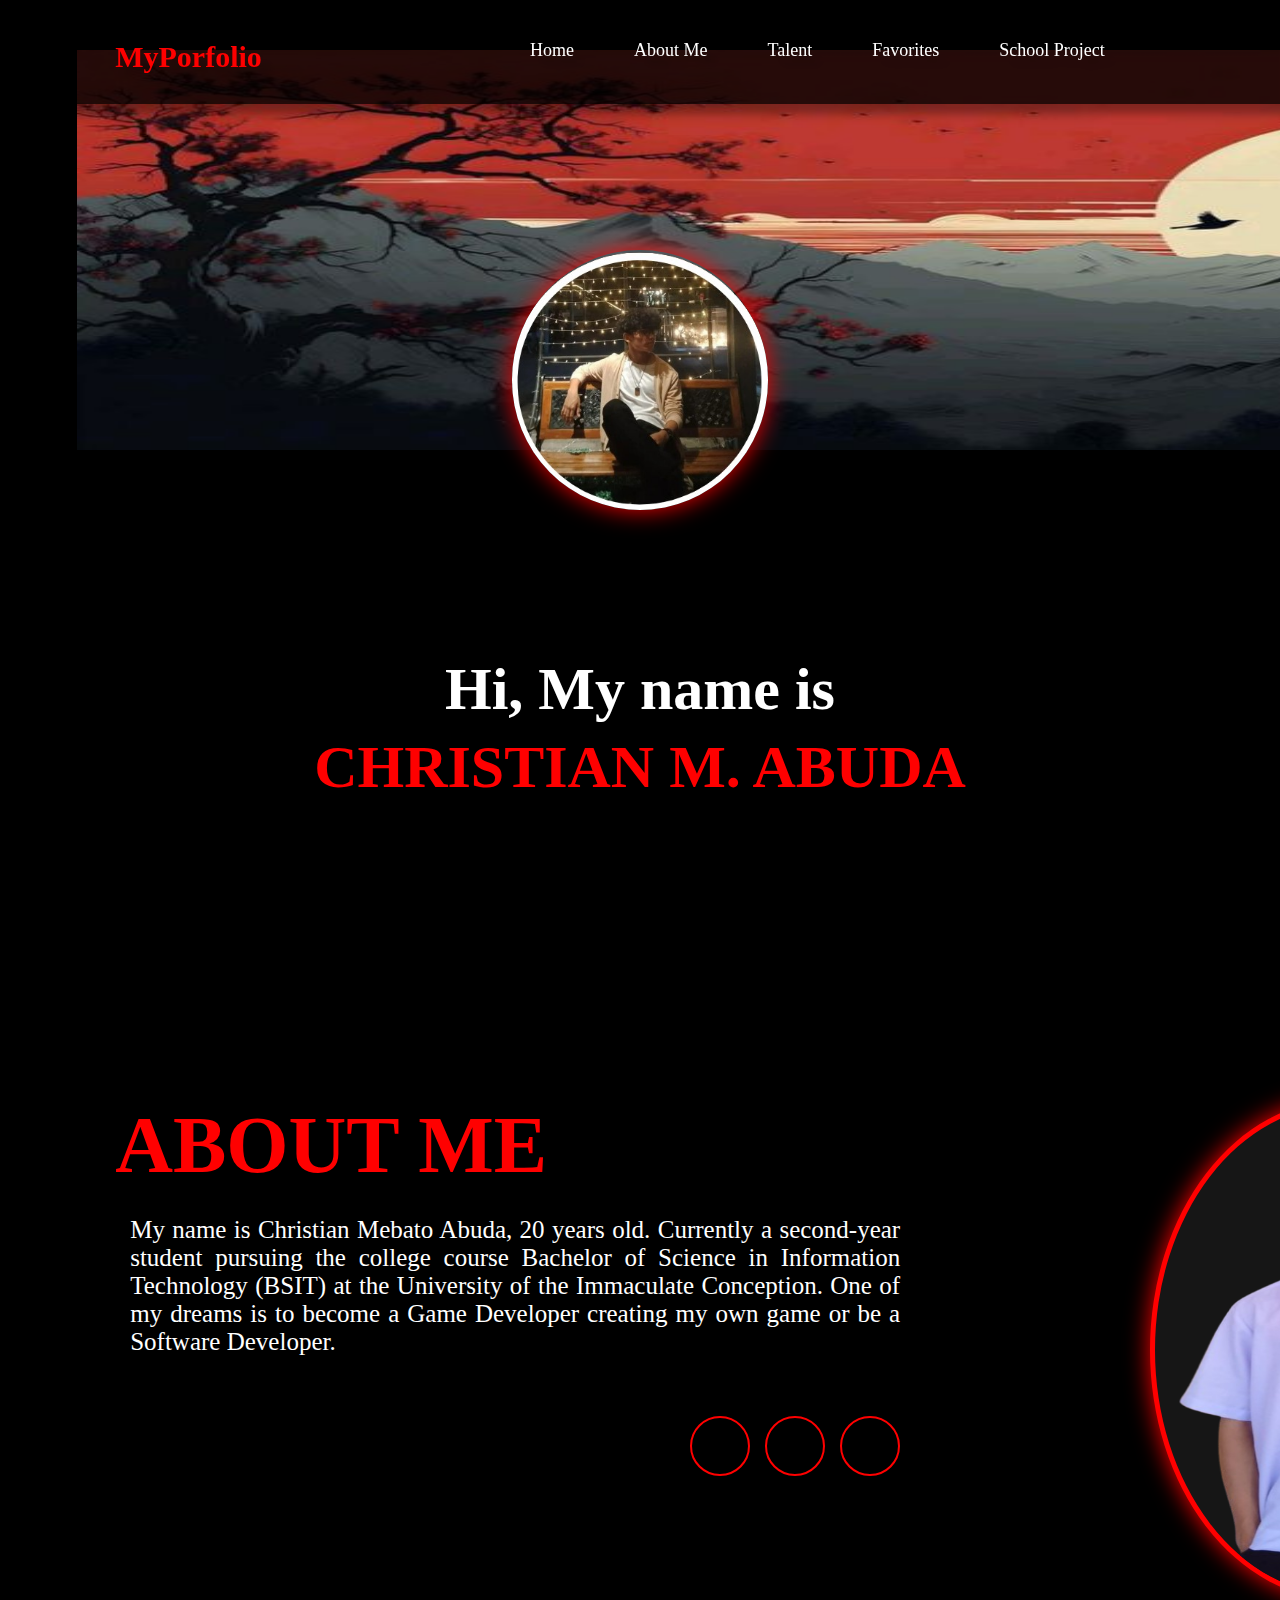
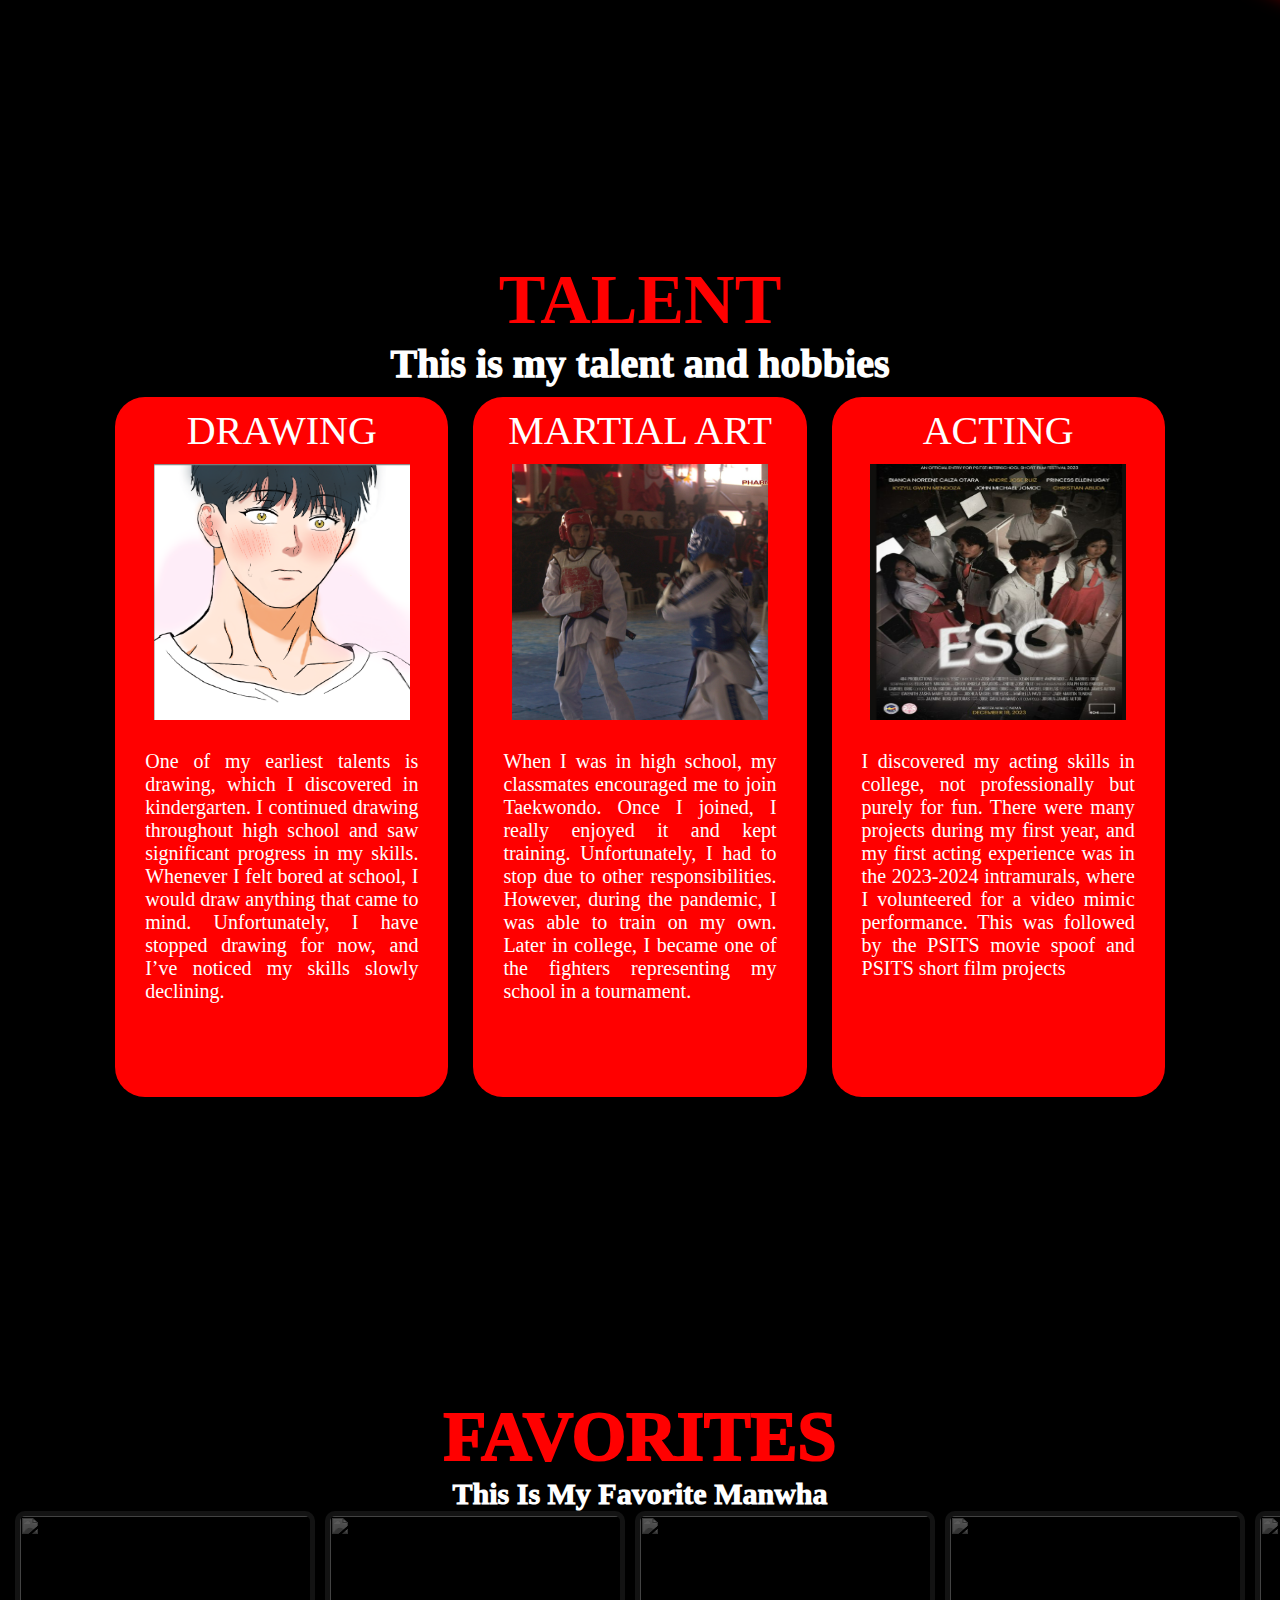
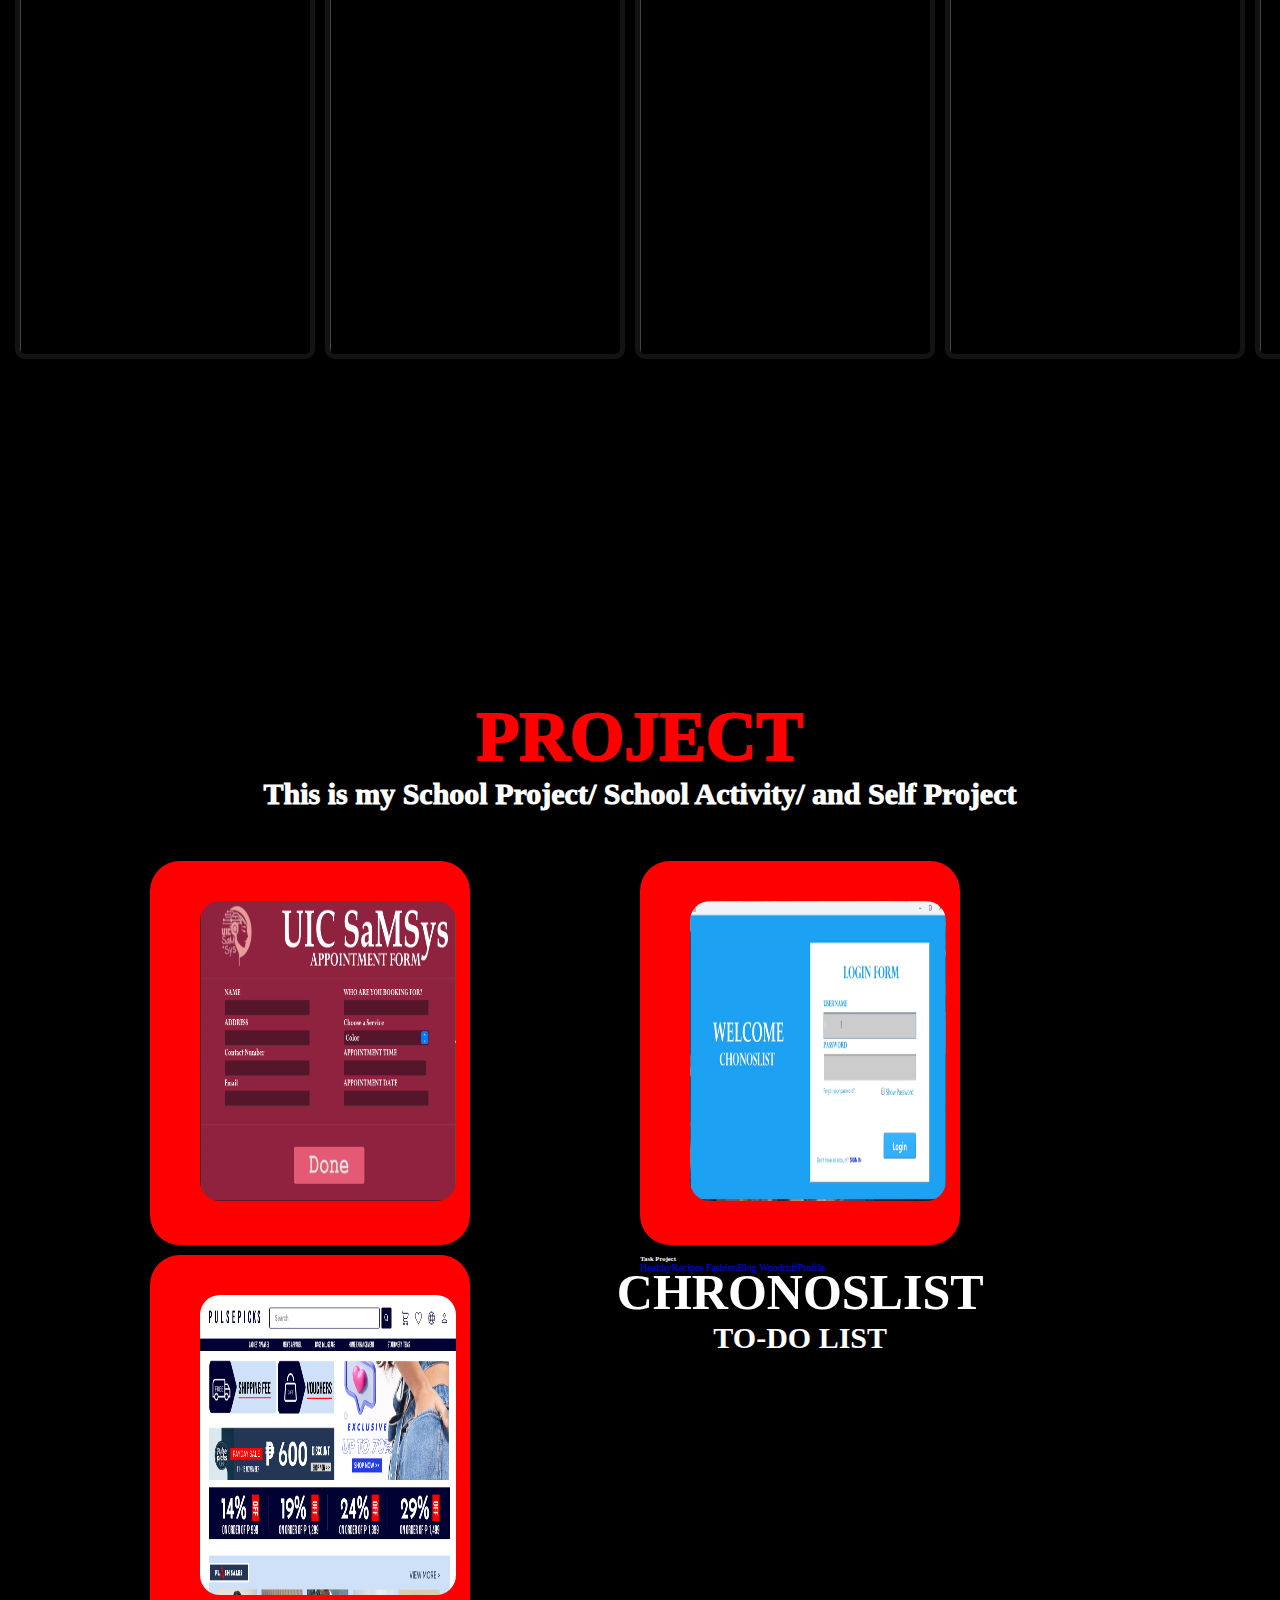
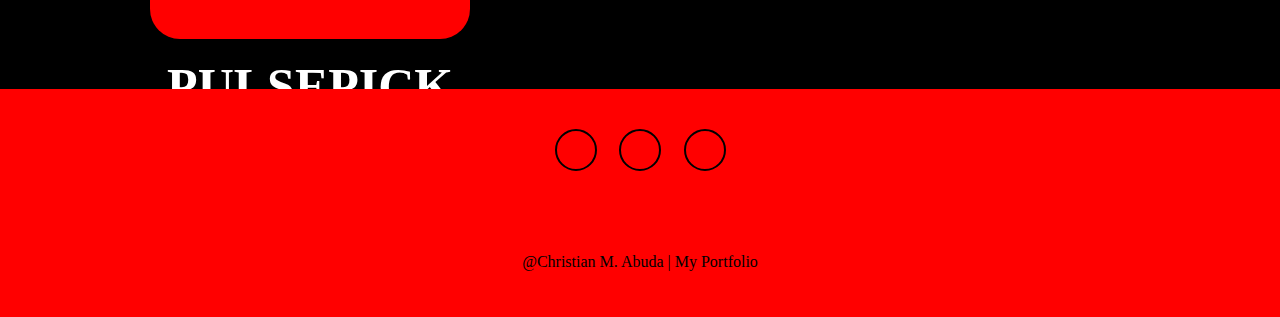
==== commit fe3abe76: "Update index.html" ====
--- a/index.html
+++ b/index.html
@@ -31,12 +31,12 @@
     <section class="home" id="home">
         <div class="home-wallpaper">
             <img 
-                src="d:\wallpaperp.jpg" alt="">
+                src="wallpaperp.jpg" alt="">
             </div>
 
         <div class="home-img">
             <img 
-                src="c:\Users\orlan\OneDrive\画像\image_2024-07-24_224505727-removebg-preview.png" alt="">
+                src="image_2024-07-24_224505727-removebg-preview.png" alt="">
                 <div class="home-content">
                     <h1>Hi, My name is </h1>
                     <h1><span>CHRISTIAN M. ABUDA</span></h1>
@@ -64,7 +64,7 @@
             </div>
             <div class="aboutMe-img">
             <img
-            src="c:\Users\orlan\Downloads\pictureOfMe-removebg-preview.png" alt="">
+            src="pictureOfMe-removebg-preview.png" alt="">
             </div>
         </div>
     </section>
@@ -77,7 +77,7 @@
                 <div class="talent-info">
                     <h4>DRAWING</h4>
                     <img
-                    src="c:\Users\orlan\OneDrive\画像\drawing.png" alt="">
+                    src="drawing.png" alt="">
                     <p>One of my earliest talents is drawing, which I discovered in kindergarten. I continued drawing
                          throughout high school and saw significant progress in my skills. Whenever I felt bored at school,
                           I would draw anything that came to mind. Unfortunately, I have stopped drawing for now, and I’ve
@@ -89,7 +89,7 @@
                 <div class="talent-info">
                     <h4>MARTIAL ART</h4>
                     <img
-                    src="c:\Users\orlan\OneDrive\画像\taekwondot.png" alt="">
+                    src="taekwondot.png" alt="">
                     <p>When I was in high school, my classmates encouraged me to join Taekwondo. Once I joined,
                          I really enjoyed it and kept training. Unfortunately, I had to stop due to other responsibilities.
                          However, during the pandemic, I was able to train on my own. Later in college,
@@ -101,7 +101,7 @@
                 <div class="talent-info">
                     <h4>ACTING</h4>
                     <img
-                    src="c:\Users\orlan\OneDrive\画像\acting.png" alt="">
+                    src="acting.png" alt="">
                     <p>I discovered my acting skills in college,
                          not professionally but purely for fun. There were many projects during
                           my first year, and my first acting experience was in the 2023-2024 intramurals,
@@ -116,11 +116,11 @@
         <h2 class="heading">FAVORITES</h2>
         <h3 class="heading2">This Is My Favorite Manwha</h3>
             <div class="container">
-                <img src="C:\Users\orlan\OneDrive\画像\Screenshots\Screenshot 2024-09-16 051136.png">
-                <img src="C:\Users\orlan\OneDrive\画像\Screenshots\Screenshot 2024-09-16 051542.png">
-                <img src="C:\Users\orlan\OneDrive\画像\Screenshots\Screenshot 2024-09-16 051058.png">
-                <img src="C:\Users\orlan\OneDrive\画像\Screenshots\Screenshot 2024-09-16 051245.png">
-                <img src="C:\Users\orlan\OneDrive\画像\Screenshots\Screenshot 2024-09-16 051352.png">
+                <img src="Screenshots\Screenshot 2024-09-16 051136.png">
+                <img src="Screenshots\Screenshot 2024-09-16 051542.png">
+                <img src="Screenshots\Screenshot 2024-09-16 051058.png">
+                <img src="Screenshots\Screenshot 2024-09-16 051245.png">
+                <img src="Screenshots\Screenshot 2024-09-16 051352.png">
             </div>
     </section>
 
@@ -130,7 +130,7 @@
         <div class="project-container">
             <div class="project-box">
                 <div class="project-info">
-                    <img src="c:\Users\orlan\OneDrive\画像\SaMSys.png">
+                    <img src="SaMSys.png">
                 </div>
                 <h2 class="project-name">SamSys</h2>
                 <h2 class="project-name-info">Salon Management System</h2>
@@ -141,7 +141,7 @@
             </div>
             <div class="project-box">
                 <div class="project-info">
-                    <img src="c:\Users\orlan\OneDrive\画像\ChronosList.png">
+                    <img src="ChronosList.png">
                 </div>
                 <h2 class="project-name">CHRONOSLIST</h2>
                 <h2 class="project-name-info">TO-DO LIST</h2>
@@ -152,7 +152,7 @@
             </div>
             <div class="project-box">
                 <div class="project-info">
-                    <img src="c:\Users\orlan\OneDrive\画像\project3.png">
+                    <img src="project3.png">
                 </div>
                 <h2 class="project-name">PULSEPICK</h2>
                 <h2 class="project-name-info">E-COMMERCE</h2>
--- a/css.css
+++ b/css.css
@@ -1,3 +1,57 @@
+
+.header {
+    position: fixed;
+    top: 0;
+    left: 0;
+    width: 100%;
+    padding: 3rem 9%;
+    background: pink;
+    display: flex;
+    justify-content: space-between;
+    align-items: flex-end;
+    z-index: 100;
+}
+@media (max-width: 768px) {
+    .header {
+        flex-direction: column;  /* Stack elements vertically */
+        align-items: flex-start; /* Align elements to the left */
+        justify-content: center; /* Center vertically */
+        gap: 1rem;
+    }
+
+    .logo {
+        position: relative;
+        right: 250px;
+        font-size: 3rem;
+        color: var(--main-color);
+        font-weight: 800;
+    }
+
+    .navbar {
+        flex-direction: column;
+        width: 100%;
+    }
+}
+body {
+    background: var(--bg-color);
+    font-family: "Poppins", sans-serif;
+}
+.logo {
+    font-size: 3rem;
+    font-weight: 800;
+    color: black;
+}
+
+.navbar a{
+    font-size: 1.8rem;
+    color: black;
+    margin-left: 4rem;
+
+}
+section {
+    min-height: 100vh;
+    padding: 5rem 9% 5rem;
+}
 *{
     margin: 0;
     padding: 0;
@@ -9,16 +63,17 @@
     font-family: 'Poppins, sans-serif';
 }
 :root {
+    --light-color: #edf2fc;
+    --navbar-color: white;
     --bg-color: #000000;
     --second-bg-color: #161616;
     --text-color: #fff;
     --main-color: red;
 }
-
 html {
     font-size: 62.5%;
     font-size: 62.5%;
-    overflow-y: scroll; /* Enable vertical scrolling */
+    overflow-y: scroll;
 }
 
 body {
@@ -49,7 +104,7 @@
     align-items: flex-end;
     z-index: 100;
 }
-
+/* navbar */
 .logo {
     font-size: 3rem;
     color: var(--main-color);
@@ -61,33 +116,24 @@
 .logo:hover {
     transform: scale(1.1);
 }
-/* navbar code */
-.navbar a{
-    color: var(--text-color);
+.navbar {
+    display: flex;               
+    align-items: flex-start;         
+    padding: 1rem 4rem;         
+    border-bottom: 3px solid transparent;
+    gap: 2rem;                
+}
+.navbar a {
+    color: var(--navbar-color);
     margin-left: 4rem;
     font-size: 1.8rem; 
     font-weight: 100;
-}
-nav{
-    align-items: center;
-    margin-left: 4rem;
-    gap: 30px;
-    transition: color 0.3s ease;
-    border-bottom: 3px solid transparent;
-}
-a {
-    font-weight: 100;
-    font-size: 1.8rem;
     position: relative;
-    cursor: pointer;
-    color: white;
-    font-size: 28px;
-    padding: 0.5rem 1 rem;
-}
-
-a::after{
+}
+
+.navbar a::after {
+    content: "";
     position: absolute;
-    content: "";
     inset: 0;
     background-color: var(--main-color);
     scale: 1 0;
@@ -95,136 +141,134 @@
     transition: 0.45s;
     border-radius: 10px;
 }
-a:hover{
-    color: black;
-}
-a:hover::after{
+.navbar a:hover {
+    color: black;
+}
+.navbar a:hover::after {
     scale: 1 1;
 }
-
-@media (max-width: 995px) {
-    #menu-icon {
-        display: block;
-    }
-    .navbar {
-        position: absolute;
-        top: 100%;
-        right: 0;
-        width: 40%;
-        border-left: 3px solid var(--main-color);
-        border-bottom: 3px solid var(--main-color);
-        border-bottom-left-radius: 2rem;
-        padding: 1rem 3%;
-        background-color: var(--second-bg-color);
-        border-top: 0.1rem solid rgba(0, 0, 0, 0.1);
-        display: none;
-    }
-    .navbar.active {
-        display: block;
-    }
-    .navbar a {
-        display: block;
-        font-size: 2rem;
-        margin: 3rem 0;
-    }
-    .navbar a:hover,
-    .navbar a:active {
-        padding: 1rem;
-        border-radius: 0.5rem;
-        border-bottom: 0.5rem solid var(--main-color);
-    }
-}
-
-section {
-    min-height: 100vh;
-    padding: 5rem 9% 5rem;
-}
-
-@media (max-width: 600px) {
-    .home {
-        gap: 4rem;
-    }
-}
-
-@media (max-width: 995px) {
-    .home {
-        flex-direction: column;
-        margin: 5rem 4rem;
-    }
-    .home .home-content h3 {
-        font-size: 2.5rem;
-    }
-    .home-content h1 {
-        font-size: 5rem;
-    }
-    .home-img img {
-        width: 70vw;
-        margin-top: 4rem;
-    }
-}
-
-.home {
-    display: flex;
-    align-items: center;
-    gap: 8rem;
-    background: var(--second-bg-color);
-}
-
-.home .home-content {
+.lightmode {
+    --bg-color: #ffffff;
+    --second-bg-color: #161616;
+    --text-color: #000;
+    --main-color: red;
+}
+#mode {
+    position: relative;
+    border-radius: 50%;
+    left: 150px;
+    font-size: 3rem; 
+    font-weight: 100;
+}
+#mode :last-child{
+    display: none;
+}
+.lightmode #mode :first-child{
+    display: none;
+}
+.lightmode #mode :last-child{
+    display: block;
+}
+/* Home */
+.home-wallpaper img{
+    position: absolute;
+    left: 6%;
+    width: 1700px;
+    height: 400px;
+    z-index: 1px;
+}
+.home-img {
+    display: flex;
+    justify-content: center;
+    margin-top: 200px;
+    height: 50rem;
+    z-index: 2px;
+}
+.home-img img {
+    position: absolute;
+    width: 20vw;
+    border-radius: 50%;
+    box-shadow: 0 0 25px var(--main-color);
+    cursor: pointer;
+}
+
+.home-img img:hover {
+    transform: scale(1.01);
+    filter: drop-shadow(0 0 25px var(--main-color));
+}
+.home-content{
+    margin-top: 400px;
+}
+.home-content h1{
+    display: flex;
+    justify-content: center;
     font-size: 6rem;
     font-weight: 700;
     line-height: 1.3;
 }
-
-span {
-    color: var(--main-color);
-}
-
-.home-img {
-    border-radius: 50%;
-}
-
-.home-content h3 {
-    font-size: 4rem;
-    margin-bottom: 1rem;
-    font-weight: 700;
-}
-
-.home-img img {
-    position: absolute;
-    top: 15%;
-    left: 1200px;
-    width: 32vw;
-    border-radius: 50%;
-    box-shadow: 0 0 25px var(--main-color);
-    cursor: pointer;
-}
-
-.home-img img:hover {
-    transform: scale(1.01);
-    filter: drop-shadow(0 0 25px var(--main-color));
-}
-
-.home-content p {
-    font-size: 1.8rem;
-    font-weight: 500;
-}
-
+.home-content span{
+    color: var(--main-color);
+}
+@media (max-width: 768px) {
+    .home{
+        margin-top: 200px;
+    }
+    .home-wallpaper img {
+        width: 100%;
+    }
+
+    .home-img img {
+        width: 300px;
+        height: 300px;
+    }
+
+    .home-content h1 {
+        position: relative;
+        bottom: 80px;
+        font-size: 3.5rem;
+    }
+}
+
+@media (max-width: 480px) {
+    .home-content h1 {
+        font-size: 2.5rem;
+    }
+}
+/* About Me */
+.about-Me{
+    margin-top: 150px;
+}
+.about-Me h1{
+    color: var(--main-color);
+    font-size: 80px;
+    margin-top: 80px;
+    margin-bottom: 10px;
+}
+.about-Me p{
+    margin: 15px;
+    text-align: justify;
+    color: var(--text-color);
+    font-size: 25px;
+}
+.social-icon{
+    display: flex;
+    justify-content: flex-end;
+    margin-top: 15px;
+}
 .social-icon a {
     display: inline-flex;
     justify-content: center;
     align-items: center;
-    width: 4rem;
-    height: 4rem;
+    width: 6rem;
+    height: 6rem;
     background: transparent;
     border: 0.2rem solid var(--main-color);
-    font-size: 2rem;
+    font-size: 4rem;
     border-radius: 50%;
     color: var(--main-color);
     margin: 3rem 1.5rem 3rem 0;
     transition: 0.3s ease;
 }
-
 .social-icon a:hover {
     color: black;
     transform: scale(1.3) translateY(-5px);
@@ -239,7 +283,7 @@
     border-radius: 4rem;
     font-size: 1.6rem;
     color: var(--main-color);
-    border: 2px solid var(--main-color);
+    border: 10px solid var(--main-color);
     letter-spacing: 0.1rem;
     font-weight: 600;
     transition: 0.3s ease;
@@ -253,8 +297,170 @@
     box-shadow: 0 0 25px var(--main-color);
 }
 
+.about-Me img {
+    position: absolute;
+    top: 1100px;
+    left: 1150px;
+    width: 30vw;
+    height: 500px;
+    background-color: var(--second-bg-color);
+    border-radius: 50%;
+    border: 5px solid var(--main-color);
+    cursor: pointer;
+}
+.aboutMe-img img:hover {
+    transform: scale(1.01);
+    filter: drop-shadow(0 0 25px var(--main-color));
+    
+}
+.aboutMe-img img {
+    position: absolute;
+    box-shadow: 0 0 25px var(--main-color);
+    cursor: pointer;
+}
+.aboutMe-info {
+    display: grid;
+    height: 200px;
+    width: 800px;
+    border: white;
+}
+@media (max-width: 768px) {
+    .about-Me{
+        margin-top: 500px;
+        margin-bottom: 500px;
+    }
+    .about-Me h1 {
+        font-size: 3rem;
+        margin-top: 650px;
+    }
+
+    .about-Me p {
+        font-size: 2.5rem; 
+        max-width: 400px;
+    }
+    .social-icon{
+        justify-content: flex-start; 
+
+    }
+
+    .social-icon a {
+        width: 6rem;
+        height: 6rem; 
+        font-size: 5rem; /* Adjust for smaller screens */
+    }
+
+    .aboutMe-img img {
+        position: absolute;
+        top: 1000px; 
+        left: 60px; 
+        width: 80vw;
+        height: 80vw; 
+        margin-top: 300px;
+    }
+}
+/* Talent */
+.talent{
+    margin-top: 10px;
+}
+.talent h1{
+    display: flex;
+    justify-content: center;
+    color: var(--main-color);
+    font-size: 7rem;
+}
+.talent h3 {
+    display: flex;
+    justify-content: center;
+    font-size: 4rem;
+    font-weight: 1000;
+    color: var(--text-color);
+    min-width: 280px;
+    margin-bottom: 10px;
+}
+.talent-container {
+    display: grid;
+    grid-template-columns: repeat(auto-fit, minmax(300px, 1fr));
+    gap: 2.5rem;
+}
+
+.talent-box {
+    background-color: var(--main-color);
+    width: 100%;
+    height: 700px;
+    border-radius: 30px;
+    cursor: pointer;
+    transition: 0.3s ease;
+    margin-bottom: 200px;
+}
+
+.talent-box:hover {
+    background: var(--second-bg-color);
+    color: var(--text-color);
+    transform: scale(1.03);
+    border: 5px solid var(--main-color);
+}
+
+.talent-info h4 {
+    display: flex;
+    text-align: center;
+    justify-content: center;
+    font-size: 40px;
+    font-weight: 500;
+    margin-top: 3rem;
+    margin-bottom: 1rem;
+    margin: 10px;
+}
+.talent-info p{
+    margin: 30px;
+    font-size: 20px;
+    text-align: justify;
+}
+.talent-info img{
+    display: block;
+    margin-left: auto;
+    margin-right: auto;
+    width: 20vw;
+    height: 20vw;
+}
+@media (max-width: 768px) {
+    .talent h1 {
+        font-size: 4rem; /* Smaller font size */
+    }
+
+    .talent h3 {
+        font-size: 2.5rem;
+        text-align: center;
+        margin: 10px;
+    }
+
+    .talent-container {
+        grid-template-columns: 1fr; /* Single column layout */
+        gap: 1.5rem;
+    }
+
+    .talent-box {
+        height: auto; /* Let height adjust based on content */
+        margin-bottom: 50px; /* Reduce margin between boxes */
+    }
+
+    .talent-info h4 {
+        font-size: 2.5rem;
+    }
+
+    .talent-info p {
+        font-size: 18px;
+        margin: 15px;
+    }
+
+    .talent-info img {
+        width: 50vw; /* Adjust image size */
+        height: auto; /* Maintain aspect ratio */
+    }
+}
+/* favorite */
+
 .favorite .heading {
-    font-size: 7rem; /* or any other size, e.g., 24px, 1.5em */
+    font-size: 7rem;
     font-weight: 1000;
     color: var(--main-color);
     text-align: center;
@@ -264,232 +470,191 @@
     font-size: 3rem;
     font-weight: 1000;
     color: var(--text-color);
-    margin-bottom: 100px;
     text-align: center;
     min-width: 280px;
 }
 .container {
-    margin: 100px 0 0 200px;
-    width: 70%;
+    margin: 0px 0px 0px 460px;
+    width: 40%;
     height: 500px;
     display: flex;
     justify-content: center;
     gap: 10px;
 }
 .container img{
-    width: 20%;
-    height: 100%;
+    width: 300px;
+    height: 35vw;
     object-fit: cover;
     border-radius: 10px;
-    border-radius: 2px solid rgb(255, 255, 255, 0.674);
+    border: 5px solid var(--main-color);
     transition: all ease-in-out 0.5s;
+    filter: grayscale(100%) opacity(35%);
 }
 .container img:hover{
-    width: 100%;
-}
-
-
-/* Media Queries for Services Section */
-@media (max-width: 991px) {
-    section {
-        padding: 10rem 3% 2rem;
-    }
-    .services {
-        padding-bottom: 7rem;
-    }
-}
-
-@media (max-width: 895px) {
-    .services h2 {
-        margin-bottom: 3rem;
-    }
-    .services-container {
-        grid-template-columns: repeat(1, 1fr);
-    }
-
-}
-.talent .heading {
-    font-size: 7rem;
+    width: 70%;
+    filter: grayscale(0%) opacity(100%);
+    filter: drop-shadow(0 0 25px var(--main-color));
+}
+@media (max-width: 768px) {
+    .favorite .heading {
+        font-size: 4rem;
+    }
+
+    .favorite .heading2 {
+        font-size: 2rem;
+    }
+
+    .container {
+        margin: 0 auto;
+        width: 90%;
+        height: auto;
+        flex-direction: column;
+        gap: 15px;
+    }
+
+    .container img {
+        width: 60%; /* Small size initially */
+        height: auto;
+        object-fit: cover;
+        border-radius: 15px;
+        border: 5px solid var(--main-color);
+        transition: all 0.5s ease; /* Smooth transition effect */
+        filter: grayscale(100%) opacity(50%);
+        cursor: pointer;
+    }
+
+    .container img:active, /* When clicked on */
+    .container img:hover { /* Or hovered */
+        width: 90%; /* Image grows larger */
+        filter: grayscale(0%) opacity(100%);
+        filter: drop-shadow(0 0 25px var(--main-color));
+    }
+}
+/* School Project */
+#schoolProject{
+    position: relative;
+}
+.schoolProject h1{
+    display: flex;
+    justify-content: center;
+    font-size: 7rem; /* or any other size, e.g., 24px, 1.5em */
     font-weight: 1000;
     color: var(--main-color);
-    margin-bottom: 100px;
     text-align: center;
     min-width: 280px;
 }
-
-.talent-container {
+.schoolProject h3{
+    display: flex;
+    justify-content: center;
+    font-size: 3rem;
+    font-weight: 1000;
+    color: var(--text-color);
+    text-align: center;
+    min-width: 280px;
+    margin-bottom: 5rem;
+}
+.project-container {
     display: grid;
-    grid-template-columns: repeat(auto-fit, minmax(250px, 1fr)); /* Responsive layout */
-    gap: 2.5rem;
-}
-
-.talent-box {
+    position: relative;
+    left: 35px;
+    grid-template-columns: repeat(auto-fit, minmax(400px, 48rem));
+    gap: 1rem;
+}
+.project-name {
+    display: flex;
+    justify-content: center;
+    font-size: 50px;
+    margin: 10rem 1rem 0rem 1rem;
+    color: var(--text-color);
+ }
+ .project-name-info {
+    display: flex;
+    justify-content: center;
+    font-size: 30px;
+    margin: 0rem 1rem 1rem 1rem;
+    color: var(--text-color);
+ }
+.project-box {
+    width: 25vw;
+    height: 30vw;
     background-color: var(--main-color);
+    border-radius: 30px;
+}
+.project-info img{
+    position: relative;
+    left: 50px;
+    top: 40px;
+    border-radius: 2rem;
+    width: 80%;
     height: 300px;
-    border-radius: 1rem;
-    cursor: pointer;
-    transition: 0.3s ease;
-}
-
-.talent-box:hover {
-    background: transparent;
-    color: var(--text-color);
-    transform: scale(1.03);
-    border: 5px solid var(--main-color);
-}
-
-.talent-info {
-    display: flex;
-    flex-direction: column;
-    text-align: center;
+}
+.project-icon {
+    display: flex;
+    justify-content: center; 
+}
+.project-icon a {
+    display: flex;
     justify-content: center;
     align-items: center;
-    height: 100%;
-    padding: 1rem;
-}
-
-.talent-info h4 {
-    font-size: 2.5rem;
-    font-weight: 500;
-    margin-bottom: 1rem;
-}
-
-  
-
-/*education*/
-.schoolProject{
-    background: var(--bg-color);
-}
-.schoolProject .timeline {
-    position: relative;
-    max-width: 1200px;
-    margin: 0 auto;
-}
-.schoolProject.timeline::after{
-    content: '';
-    position: absolute;
-    width: 6px;
-    background: white;
-    top: 0;
-    bottom: 0;
-    left: 50%;
-    margin-left: -3px;
-    z-index: -2px;
-}
-.schoolProject .container{
-    padding: 10px 40px;
-    position: relative;
-    background-color: inherit;
-    width: 50%
-}
-.schoolProject .container::after{
-    content: '\f501';
-    position: absolute;
-    width: 25px;
-    height: 25px;
-    line-height: 25px;
-    right: -17px;
-    background-color: rgb(252, 252, 252);
-    border: 4px solid var(--main-color);
-    top: 15px;
-    border-radius: 50%;
-    z-index: 100;
-    font-size: 1.89rem;
-    text-align: center;
-    font-weight: 600;
-    font-family: "Font Awesome\ 5 free";
-    color: rgb(90, 64, 64);
-}
-.schoolProject .left{
-    left: 0;
-}
-.schoolProject .right{
-    left: 50%;    
-}
-.schoolProject .left::before{
-    content: '';
-    height: 0;
-    position: absolute;
-    top: 22px;
-    width: 0;
-    z-index: 1;
-    right: 30px;
-    border: medium solid var(--main-color);
-    border-width: 10px 0 10px 10px;
-    border-color: transparent transparent transparent var(--main-color) ;
-}
-.schoolProject .right::before{
-    content: '';
-    height: 0;
-    position: absolute;
-    top: 22px;
-    width: 0;
-    z-index: 1;
-    right: 30px;
-    border: medium solid var(--main-color);
-    border-width: 10px 0 10px 10px;
-    border-color: transparent transparent transparent var(--main-color) ;
-}
-.schoolProject .right::after{
-    left: -16px;
-}
-.schoolProject .content{
-    background: var(--main-color);
-    position: relative;
-    border-radius: 6px;
-}
-.schoolProject .content .tag{
-    font-size: 1.5rem;
-    padding-top: 1.5rem;
-    padding-left: 1.5rem;
-}
-.schoolProject .content .decs{
-    margin-left: 1.5rem;
-    padding-bottom: 1rem;
-}
-.schoolProject .content .tag h2{
-    font-size: 2rem;
-    font-weight: 600;
-    color: black;
-}
-.schoolProject .content .decs p{
-    font-size: 1.3rem;
-    font-weight: 500;
-    color: black;
-}
-
-@media screen and (max-width: 600){
-    .schoolProject .timeline{
-        margin-top: 2rem;
-    }
-    .schoolProject .timeline::after{
-        left: 31px;
-    }
-    .schoolProject .container{
-        width: 100%;
-        padding-left: 8rem;
-        padding-right: 2rem;
-    }
-    .schoolProject .container::after{
-        font-size: 2.2rem;
-    } 
-    .schoolProject .container::before{
-        left: 61px;
-        border: medium solid var(--main-color);
-        border-width: 10px 10px 10px 0;
-        border-color: transparent var(--main-color) transparent transparent;
-    }
-    .schoolProject .left::after{
-        left: 15px;
-    }
-    .schoolProject .right::after{
-        left: 15px;
-    }
-    .schoolProject .right{
-        left: 0%;
-    }
-}
-
+    border-radius: 100%;
+    background-color: var(--bg-color);
+    width: 6rem;
+    height: 6rem;
+    font-size: 4rem;
+}
+@media (max-width: 768px) {
+    .schoolProject h1 {
+        font-size: 4rem; /* Smaller heading for mobile */
+    }
+
+    .schoolProject h3 {
+        font-size: 2rem;
+        margin-bottom: 2rem;
+    }
+
+    .project-container {
+        grid-template-columns: 1fr; /* Single column layout */
+        gap: 2rem;
+        left: 0; /* Remove the left offset */
+    }
+
+    .project-box {
+        width: 90%; /* Full width on mobile */
+        height: auto;
+        margin: 0 auto; /* Center the box */
+        border-radius: 20px;
+    }
+
+    .project-info img {
+        position: relative;
+        left: 40px;
+        width: 80%; /* Make the image fully responsive */
+        height: auto;
+        margin-bottom: 50px;
+    }
+
+    .project-name {
+        font-size: 2rem;
+        margin: 2rem 0 1rem 0;
+    }
+
+    .project-name-info {
+        font-size: 1.5rem;
+        margin: 0 1rem 1rem 1rem;
+    }
+
+    .project-icon {
+        flex-direction: row; /* Icons remain in a row */
+        gap: 1rem;
+        margin-top: 1rem;
+    }
+
+    .project-icon a {
+        width: 4rem; /* Smaller icons */
+        height: 4rem;
+        font-size: 2.5rem;
+    }
+}
 /*footer*/
 
 .footer{
@@ -548,28 +713,35 @@
     font-size: 16px;
     color: black;
 }
-
-@media(max-width:1285){
-    html{
-        font-size: 55%;
-    }
-    .services-container{
-        padding-bottom: 7rem;
-        grid-template-columns: repeat(2, 1fr);
-        margin: 0 5rem;
-    }
-}
-@media(max-width:991px){
-    .header{
-        padding: 2rem 3%;
-    }
-    section{
-        padding: 10rem 3% 2rem;
-    }
-    .services{
-        padding-bottom: 7rem;
-    }
-    .footer{
-        padding: 2rem 3%;
-    }
-}
+@media (max-width: 768px) {
+    .footer {
+        padding: 20px 0; /* Reduce padding on smaller screens */
+    }
+
+    .footer .social a {
+        width: 36px;  /* Smaller social icons */
+        height: 36px;
+        line-height: 36px;
+        font-size: 20px;
+        margin: 0 5px; /* Reduce spacing */
+    }
+
+    .footer ul {
+        font-size: 16px; /* Reduce font size for list items */
+    }
+
+    .footer ul li {
+        padding: 0 10px; /* Adjust spacing between items */
+        display: block;  /* Stack items vertically */
+        margin-bottom: 10px; /* Add space between items */
+    }
+
+    .footer ul li a {
+        font-size: 14px; /* Smaller font for links */
+    }
+
+    footer .portfolio {
+        margin-top: 30px;
+        font-size: 14px; /* Reduce text size */
+    }
+}
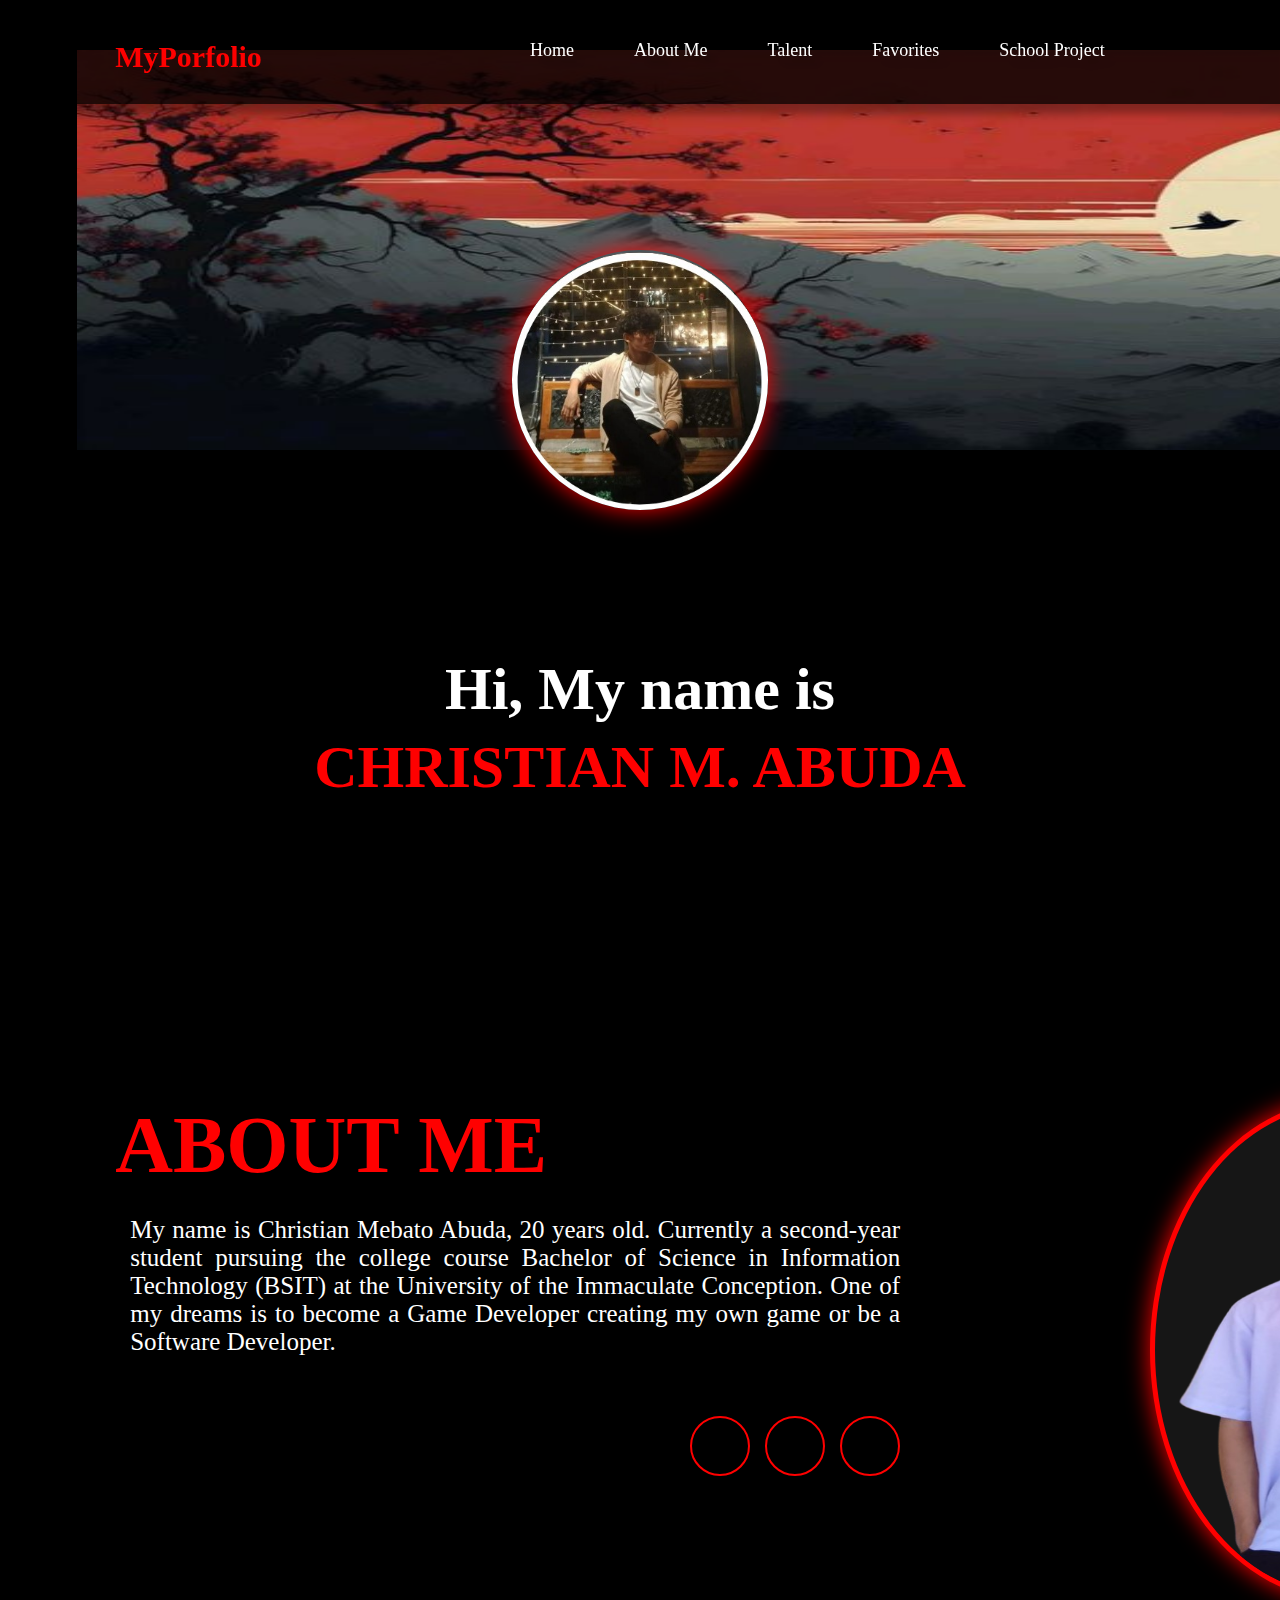
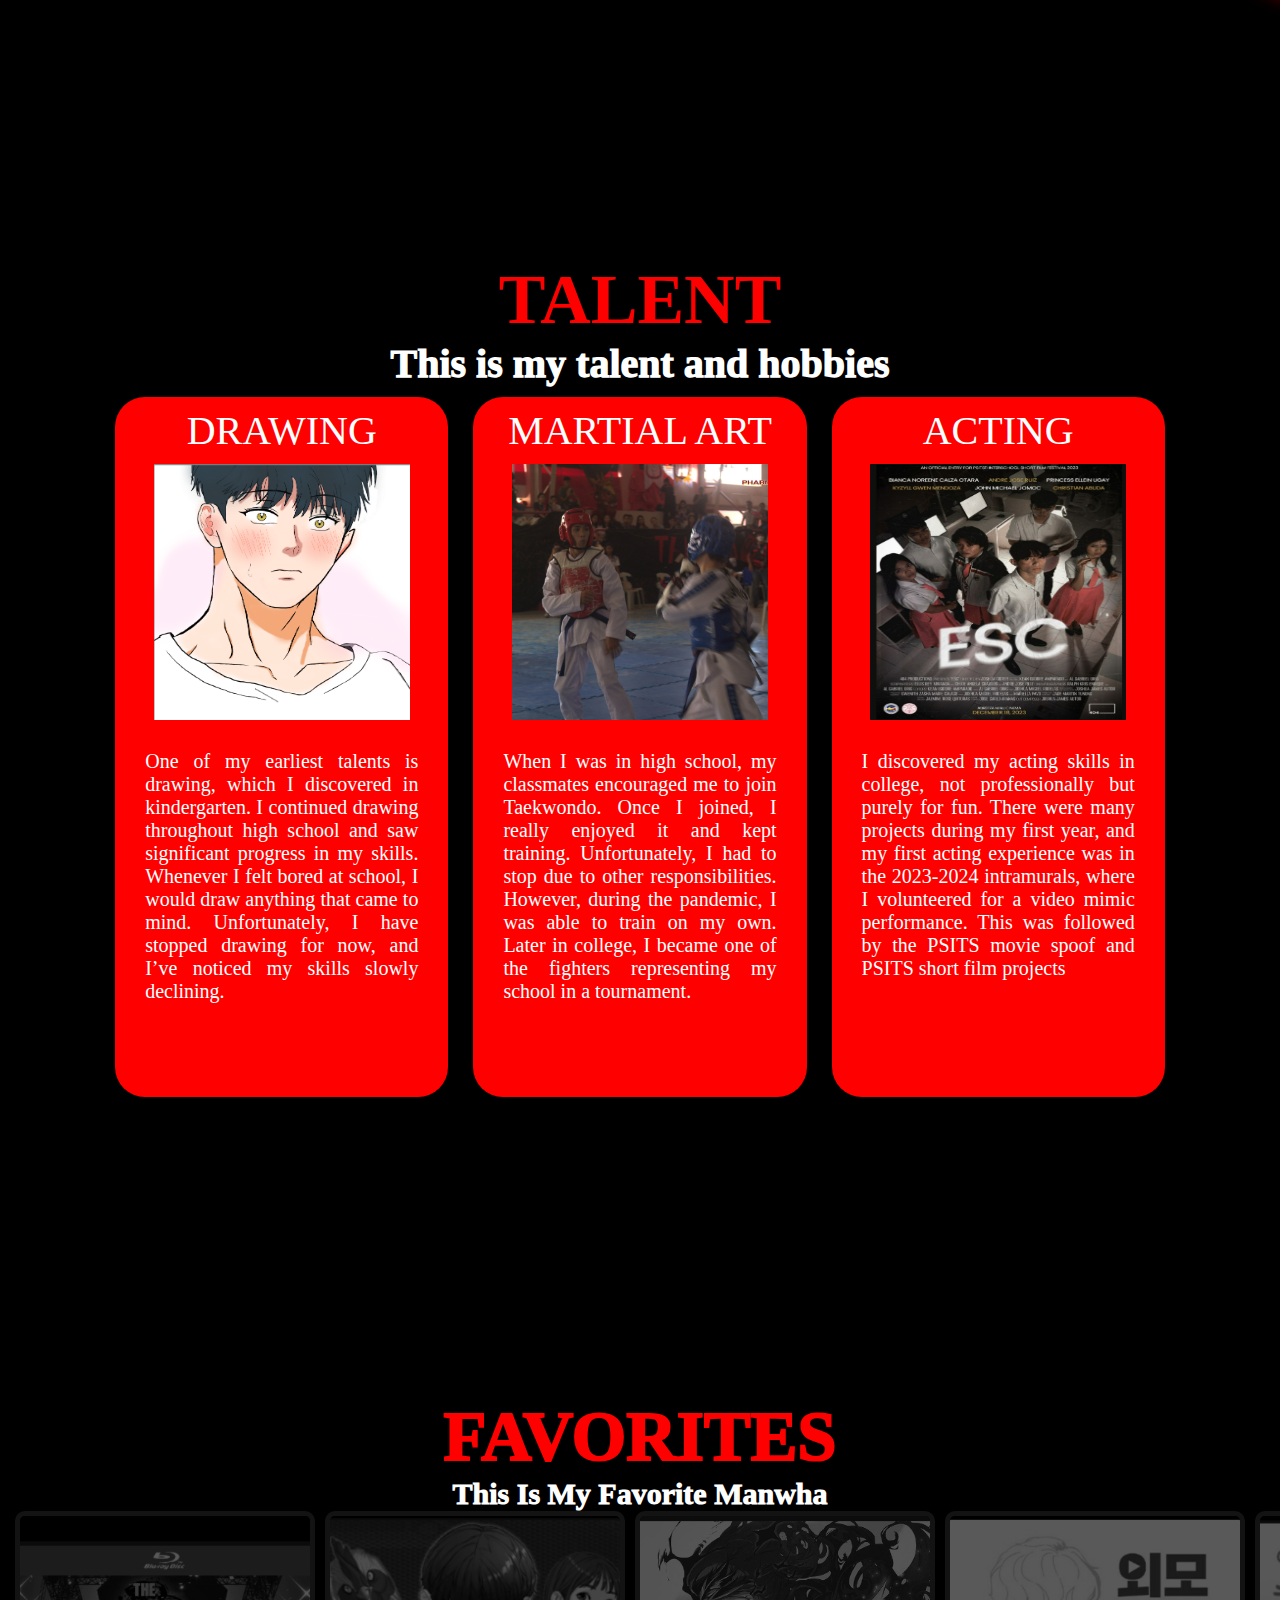
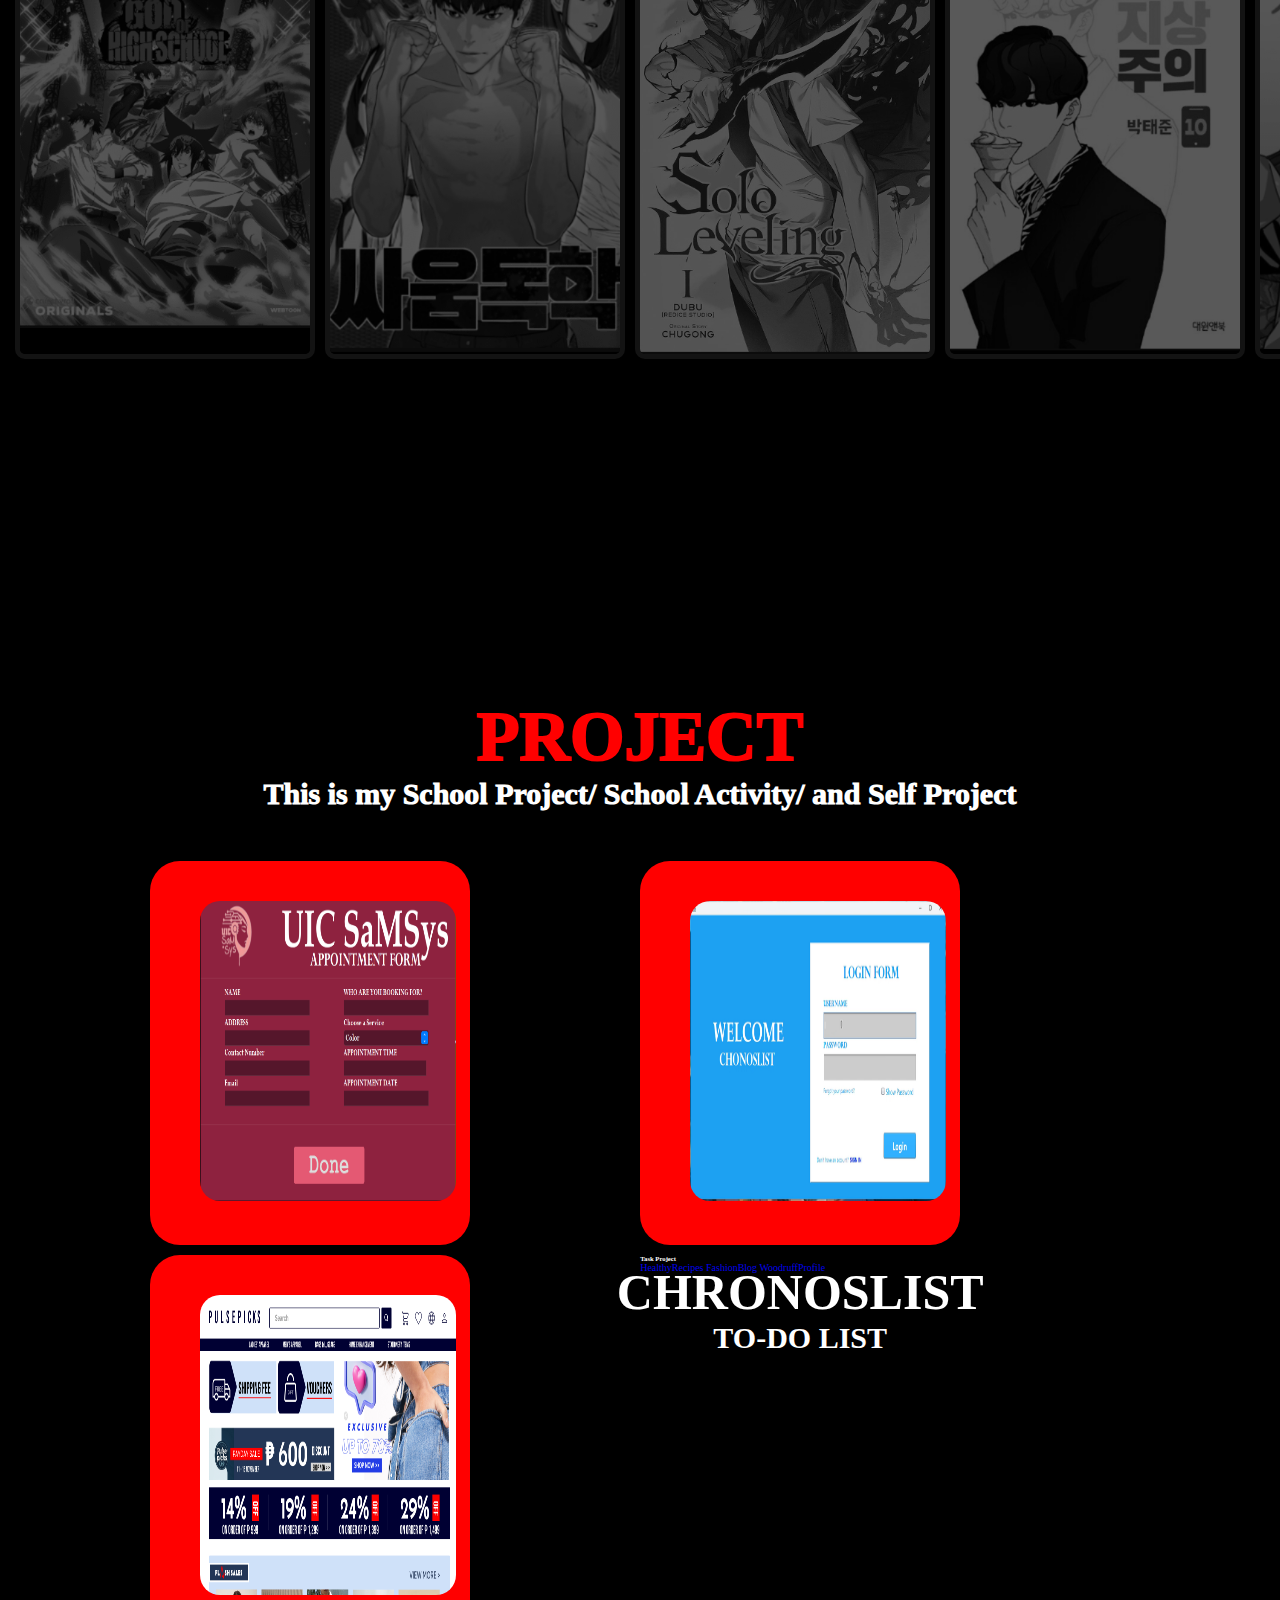
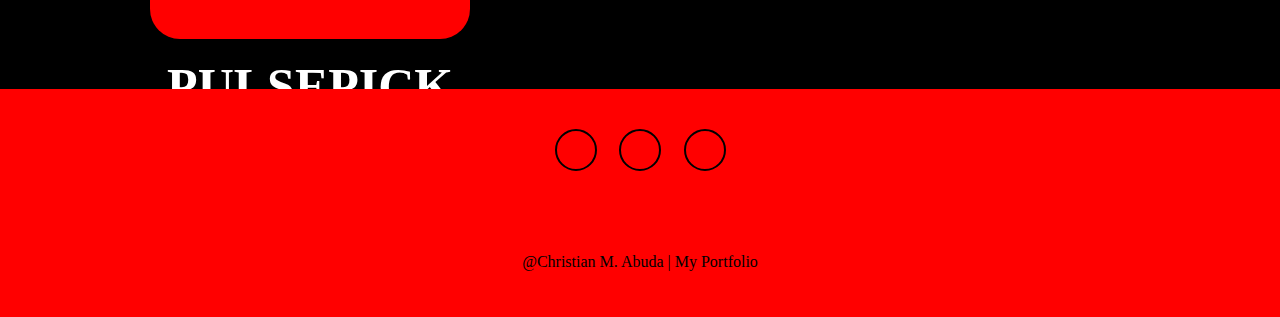
==== commit e6cd6d7d: "Update index.html" ====
--- a/index.html
+++ b/index.html
@@ -116,11 +116,11 @@
         <h2 class="heading">FAVORITES</h2>
         <h3 class="heading2">This Is My Favorite Manwha</h3>
             <div class="container">
-                <img src="Screenshots\Screenshot 2024-09-16 051136.png">
-                <img src="Screenshots\Screenshot 2024-09-16 051542.png">
-                <img src="Screenshots\Screenshot 2024-09-16 051058.png">
-                <img src="Screenshots\Screenshot 2024-09-16 051245.png">
-                <img src="Screenshots\Screenshot 2024-09-16 051352.png">
+                <img src="Screenshot 2024-09-16 051136.png">
+                <img src="Screenshot 2024-09-16 051542.png">
+                <img src="Screenshot 2024-09-16 051058.png">
+                <img src="Screenshot 2024-09-16 051245.png">
+                <img src="Screenshot 2024-09-16 051352.png">
             </div>
     </section>
 
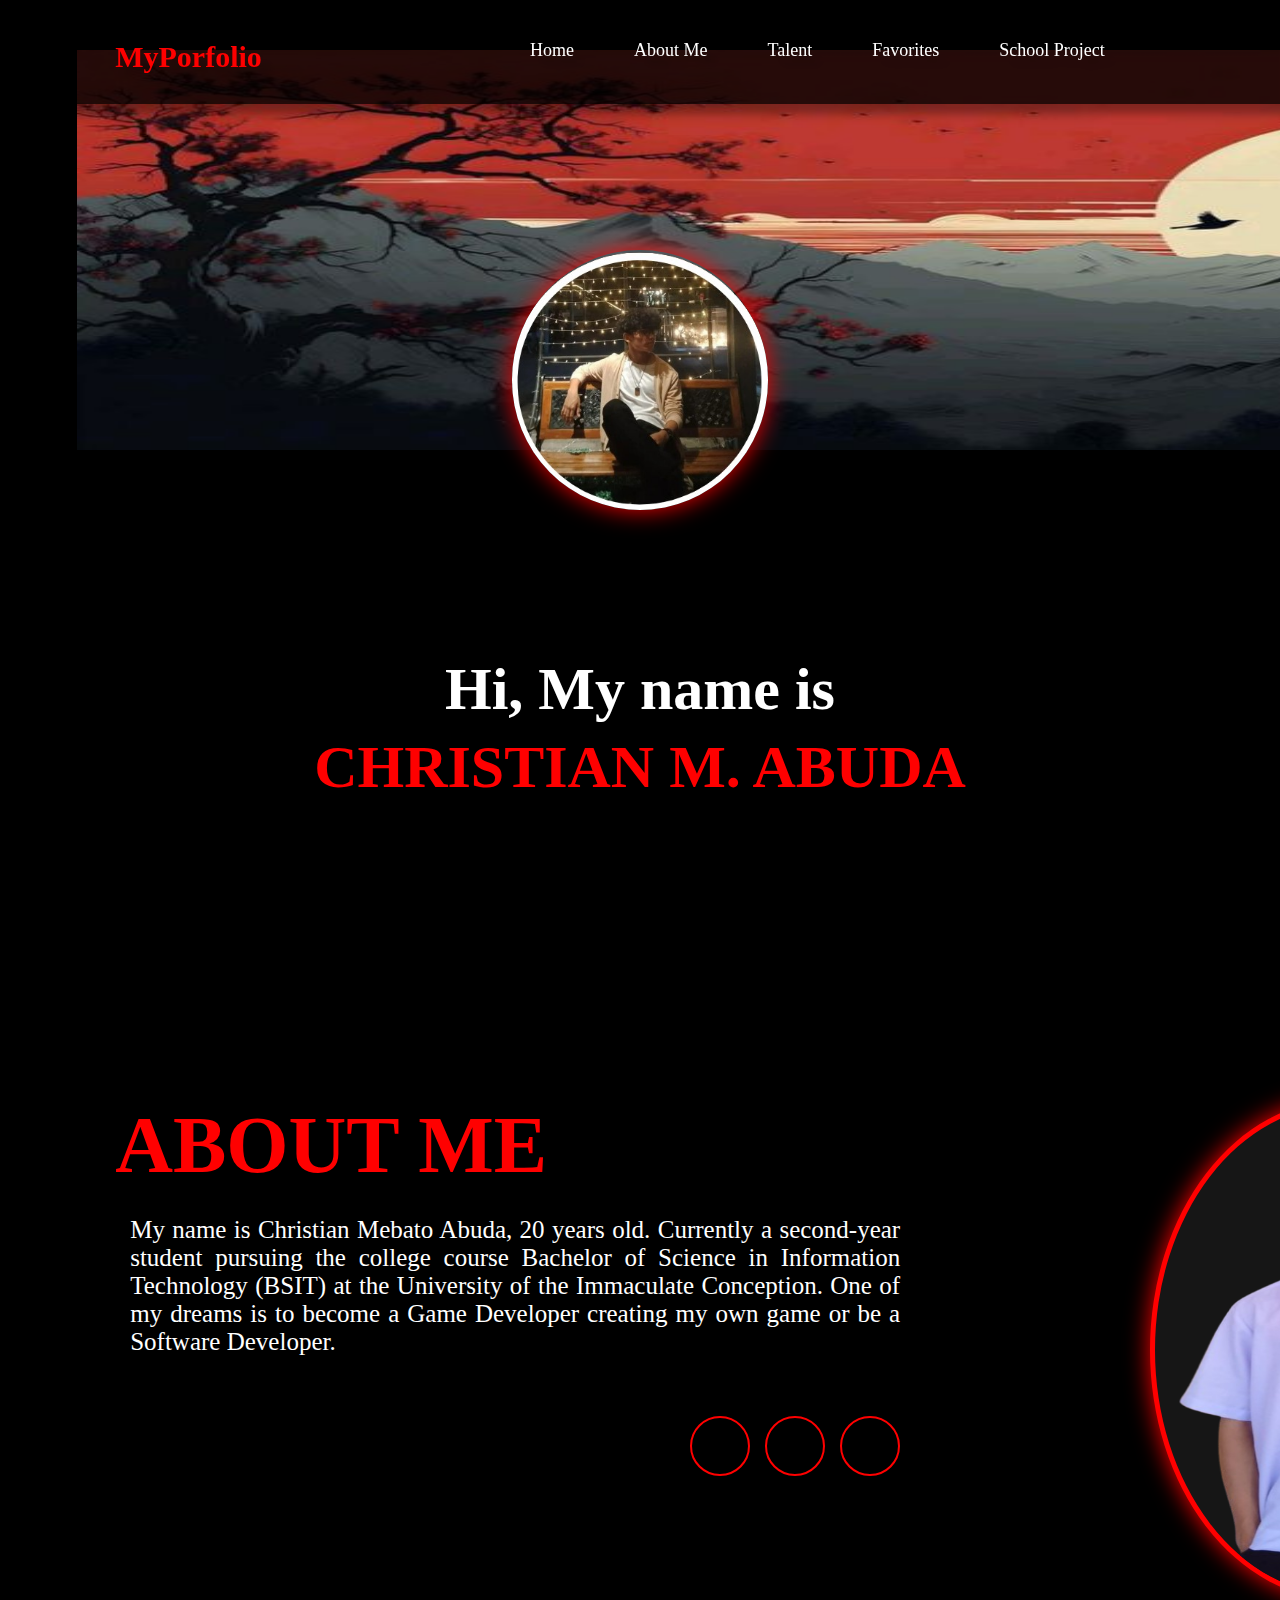
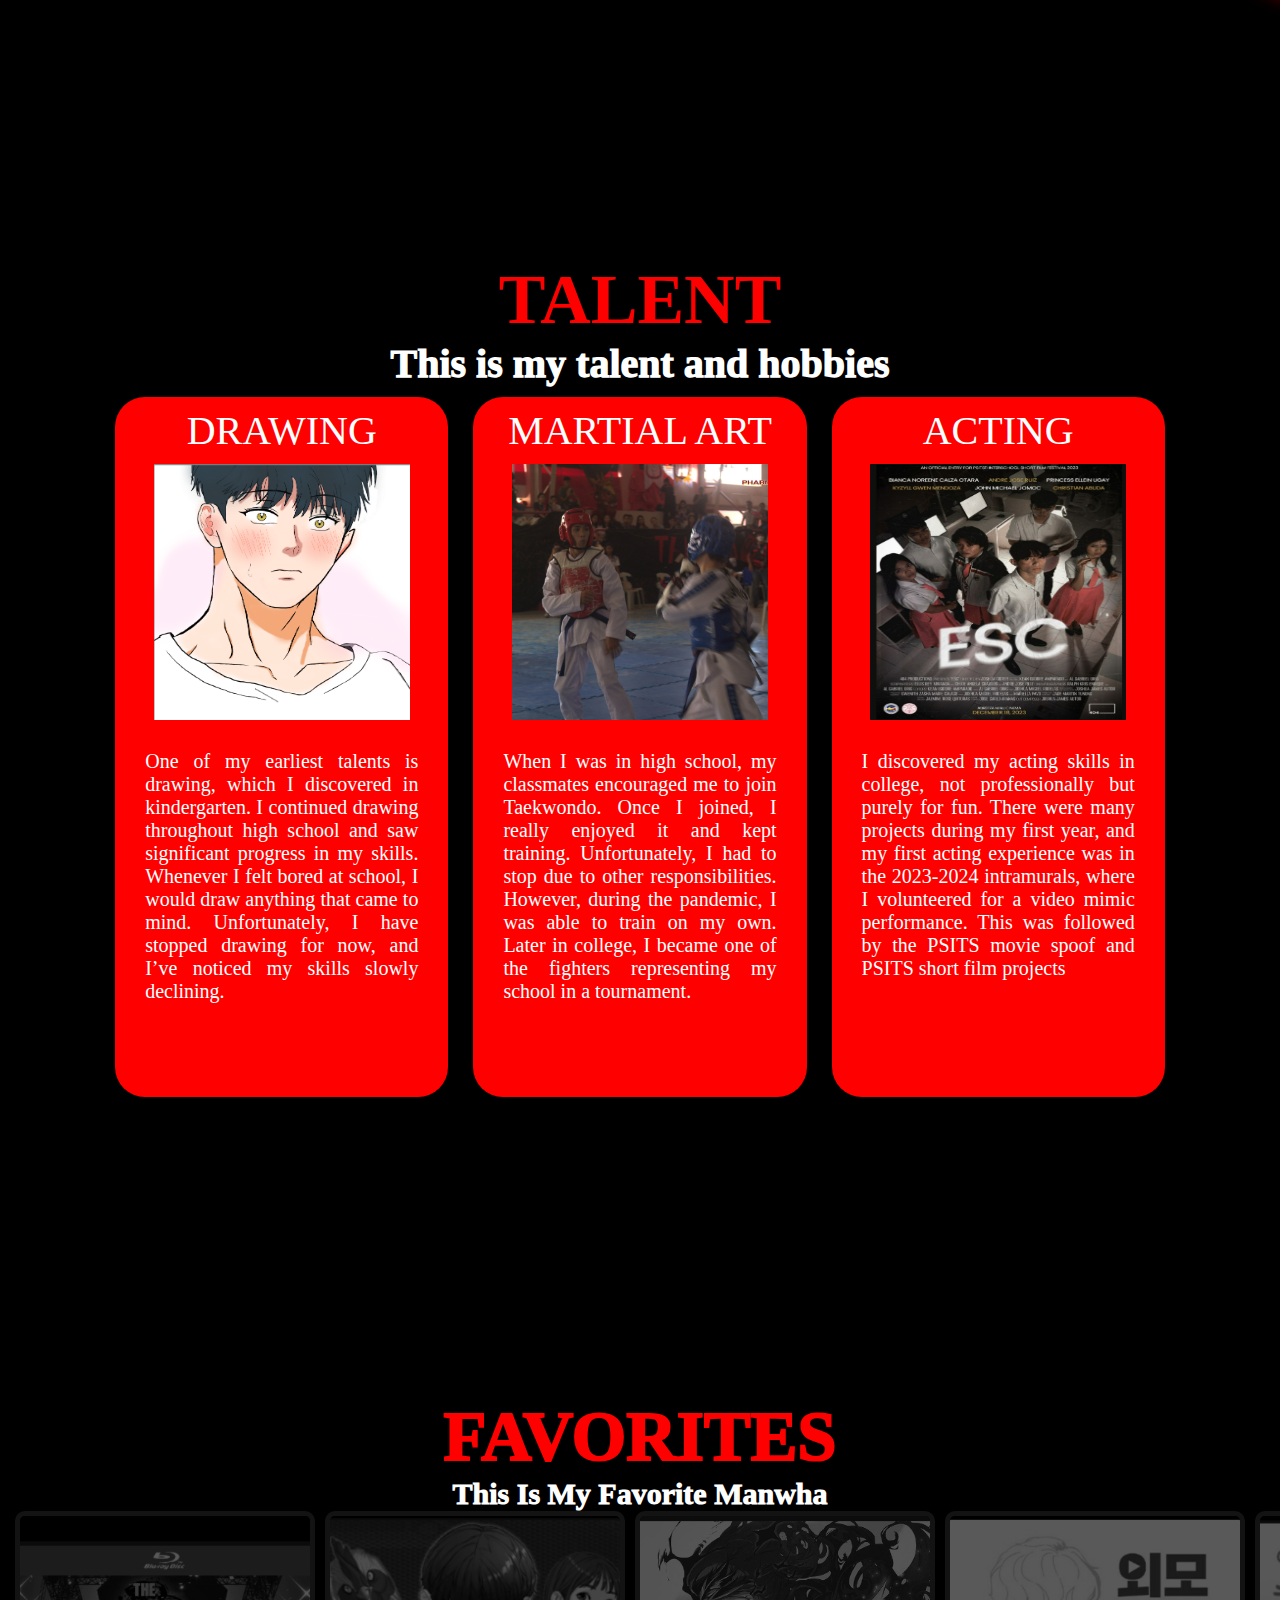
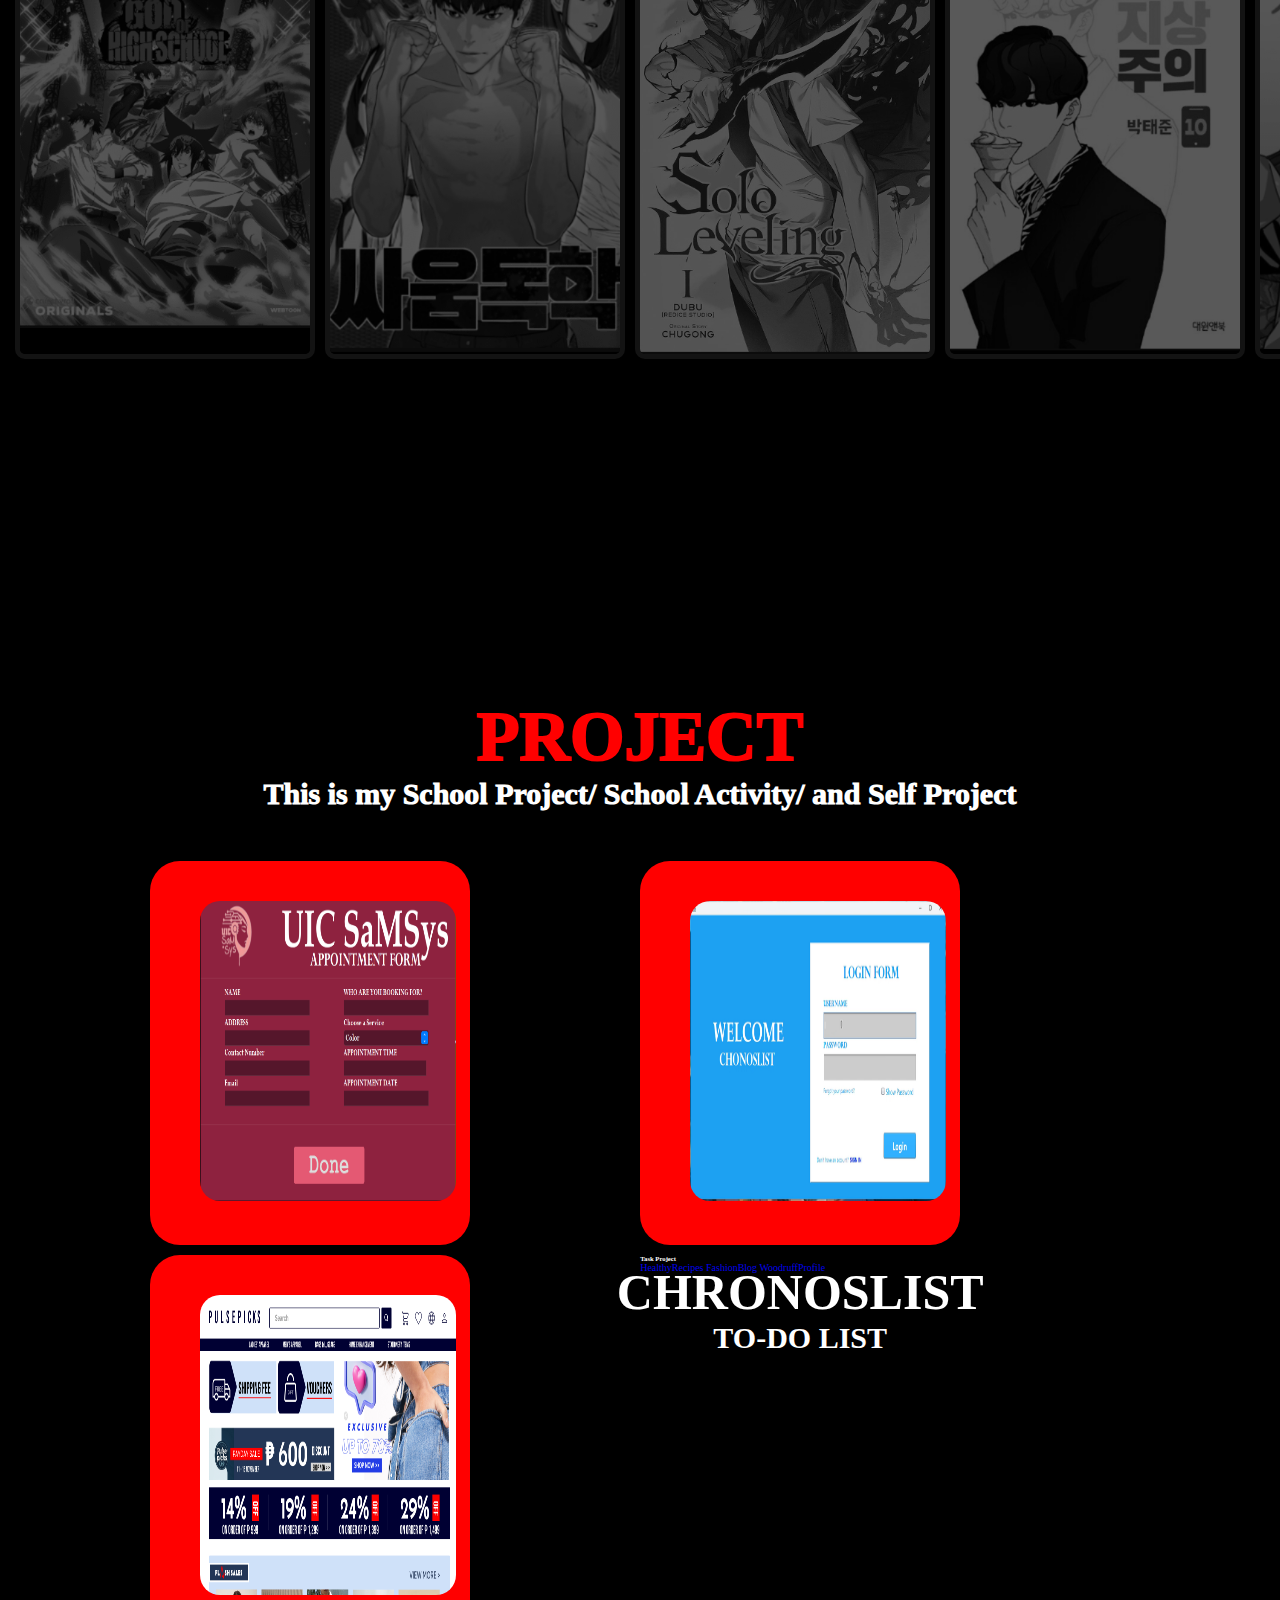
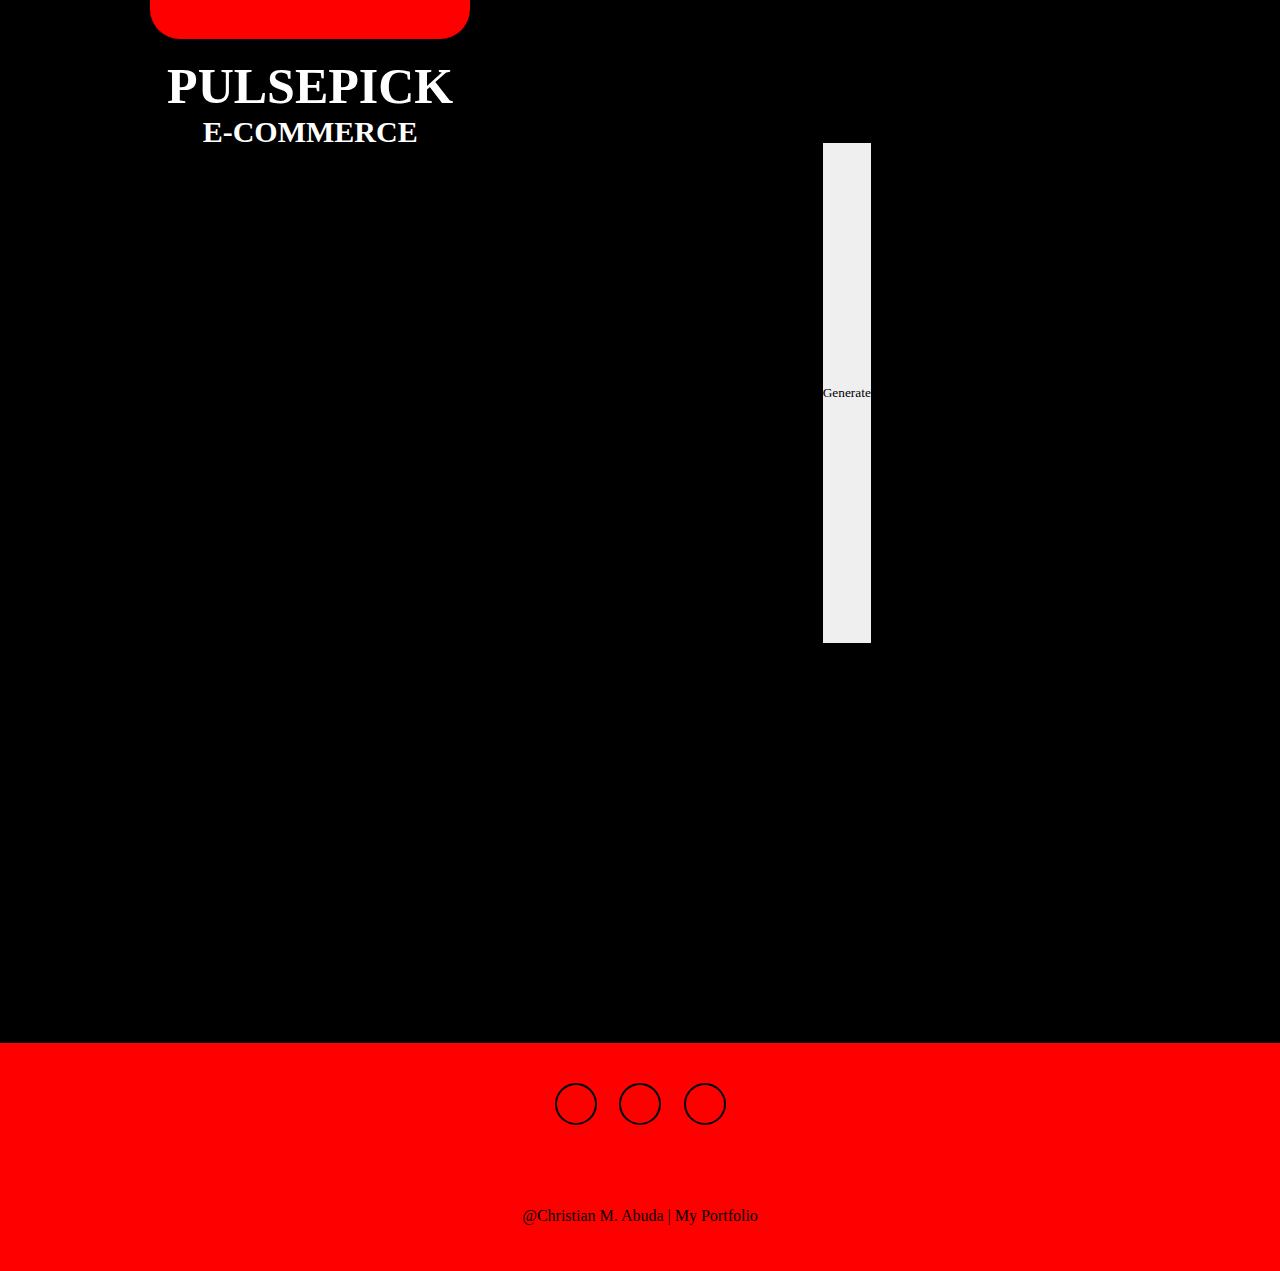
==== commit 1b3d854a: "Update index.html" ====
--- a/index.html
+++ b/index.html
@@ -10,6 +10,12 @@
     <link rel="stylesheet" href="https://cdnjs.cloudflare.com/ajax/libs/font-awesome/6.6.0/css/all.min.css" 
     integrity="sha512-Kc323vGBEqzTmouAECnVceyQqyqdsSiqLQISBL29aUW4U/M7pSPA/gEUZQqv1cwx4OnYxTxve5UMg5GT6L4JJg=="
     crossorigin="anonymous" referrerpolicy="no-referrer" />
+    <meta name="viewport" content="width=device-width, initial-scale=1.0" />
+    <link
+      href="https://fonts.googleapis.com/css2?family=Poppins:wght@400;600&display=swap"
+      rel="stylesheet"
+    />
+    <title>Pokemon Card Generator</title>
 </head>
 <body>
     <header class="header">
@@ -44,7 +50,6 @@
         </div>
 
     </section>
-
     <section class="aboutMe" id="aboutMe">
         <div class="about-Me">
             <h1>ABOUT ME</h1>
@@ -165,7 +170,19 @@
                 <a href="https://abudachan.github.io/fashionblog.html">FashionBlog</a>
                 <a href="https://abudachan.github.io/WoodruffPortfolio.html">WoodruffProfile</a>
             </div>
-        </div>
+            <br>
+            <br>
+            <br>
+            <br>
+        </div>
+        <section>
+            <div class="container">
+                <div id="card"></div>
+                <button id="btn">Generate</button>
+              </div>
+              <!-- Script -->
+              <script src="script.js"></script>
+        </section>
             
     </section>
     <footer class="footer">
--- a/css.css
+++ b/css.css
@@ -13,9 +13,9 @@
 }
 @media (max-width: 768px) {
     .header {
-        flex-direction: column;  /* Stack elements vertically */
-        align-items: flex-start; /* Align elements to the left */
-        justify-content: center; /* Center vertically */
+        flex-direction: column;  
+        align-items: flex-start; 
+        justify-content: center; 
         gap: 1rem;
     }
 
@@ -346,7 +346,7 @@
     .social-icon a {
         width: 6rem;
         height: 6rem; 
-        font-size: 5rem; /* Adjust for smaller screens */
+        font-size: 5rem; 
     }
 
     .aboutMe-img img {
@@ -424,7 +424,7 @@
 }
 @media (max-width: 768px) {
     .talent h1 {
-        font-size: 4rem; /* Smaller font size */
+        font-size: 4rem; 
     }
 
     .talent h3 {
@@ -434,13 +434,13 @@
     }
 
     .talent-container {
-        grid-template-columns: 1fr; /* Single column layout */
+        grid-template-columns: 1fr; 
         gap: 1.5rem;
     }
 
     .talent-box {
-        height: auto; /* Let height adjust based on content */
-        margin-bottom: 50px; /* Reduce margin between boxes */
+        height: auto; 
+        margin-bottom: 50px;
     }
 
     .talent-info h4 {
@@ -453,8 +453,8 @@
     }
 
     .talent-info img {
-        width: 50vw; /* Adjust image size */
-        height: auto; /* Maintain aspect ratio */
+        width: 50vw; 
+        height: auto; 
     }
 }
 /* favorite */
@@ -513,19 +513,19 @@
     }
 
     .container img {
-        width: 60%; /* Small size initially */
+        width: 60%;
         height: auto;
         object-fit: cover;
         border-radius: 15px;
         border: 5px solid var(--main-color);
-        transition: all 0.5s ease; /* Smooth transition effect */
+        transition: all 0.5s ease; 
         filter: grayscale(100%) opacity(50%);
         cursor: pointer;
     }
 
-    .container img:active, /* When clicked on */
-    .container img:hover { /* Or hovered */
-        width: 90%; /* Image grows larger */
+    .container img:active, 
+    .container img:hover { 
+        width: 90%; 
         filter: grayscale(0%) opacity(100%);
         filter: drop-shadow(0 0 25px var(--main-color));
     }
@@ -537,7 +537,7 @@
 .schoolProject h1{
     display: flex;
     justify-content: center;
-    font-size: 7rem; /* or any other size, e.g., 24px, 1.5em */
+    font-size: 7rem; 
     font-weight: 1000;
     color: var(--main-color);
     text-align: center;
@@ -604,7 +604,7 @@
 }
 @media (max-width: 768px) {
     .schoolProject h1 {
-        font-size: 4rem; /* Smaller heading for mobile */
+        font-size: 4rem;
     }
 
     .schoolProject h3 {
@@ -613,22 +613,22 @@
     }
 
     .project-container {
-        grid-template-columns: 1fr; /* Single column layout */
+        grid-template-columns: 1fr; 
         gap: 2rem;
-        left: 0; /* Remove the left offset */
+        left: 0; 
     }
 
     .project-box {
-        width: 90%; /* Full width on mobile */
+        width: 90%; 
         height: auto;
-        margin: 0 auto; /* Center the box */
+        margin: 0 auto; 
         border-radius: 20px;
     }
 
     .project-info img {
         position: relative;
         left: 40px;
-        width: 80%; /* Make the image fully responsive */
+        width: 80%; 
         height: auto;
         margin-bottom: 50px;
     }
@@ -644,13 +644,13 @@
     }
 
     .project-icon {
-        flex-direction: row; /* Icons remain in a row */
+        flex-direction: row; 
         gap: 1rem;
         margin-top: 1rem;
     }
 
     .project-icon a {
-        width: 4rem; /* Smaller icons */
+        width: 4rem; 
         height: 4rem;
         font-size: 2.5rem;
     }
@@ -715,33 +715,33 @@
 }
 @media (max-width: 768px) {
     .footer {
-        padding: 20px 0; /* Reduce padding on smaller screens */
+        padding: 20px 0; 
     }
 
     .footer .social a {
-        width: 36px;  /* Smaller social icons */
+        width: 36px;  
         height: 36px;
         line-height: 36px;
         font-size: 20px;
-        margin: 0 5px; /* Reduce spacing */
+        margin: 0 5px; 
     }
 
     .footer ul {
-        font-size: 16px; /* Reduce font size for list items */
+        font-size: 16px; 
     }
 
     .footer ul li {
-        padding: 0 10px; /* Adjust spacing between items */
-        display: block;  /* Stack items vertically */
-        margin-bottom: 10px; /* Add space between items */
+        padding: 0 10px; 
+        display: block; 
+        margin-bottom: 10px; 
     }
 
     .footer ul li a {
-        font-size: 14px; /* Smaller font for links */
+        font-size: 14px; 
     }
 
     footer .portfolio {
         margin-top: 30px;
-        font-size: 14px; /* Reduce text size */
-    }
-}
+        font-size: 14px; 
+    }
+}
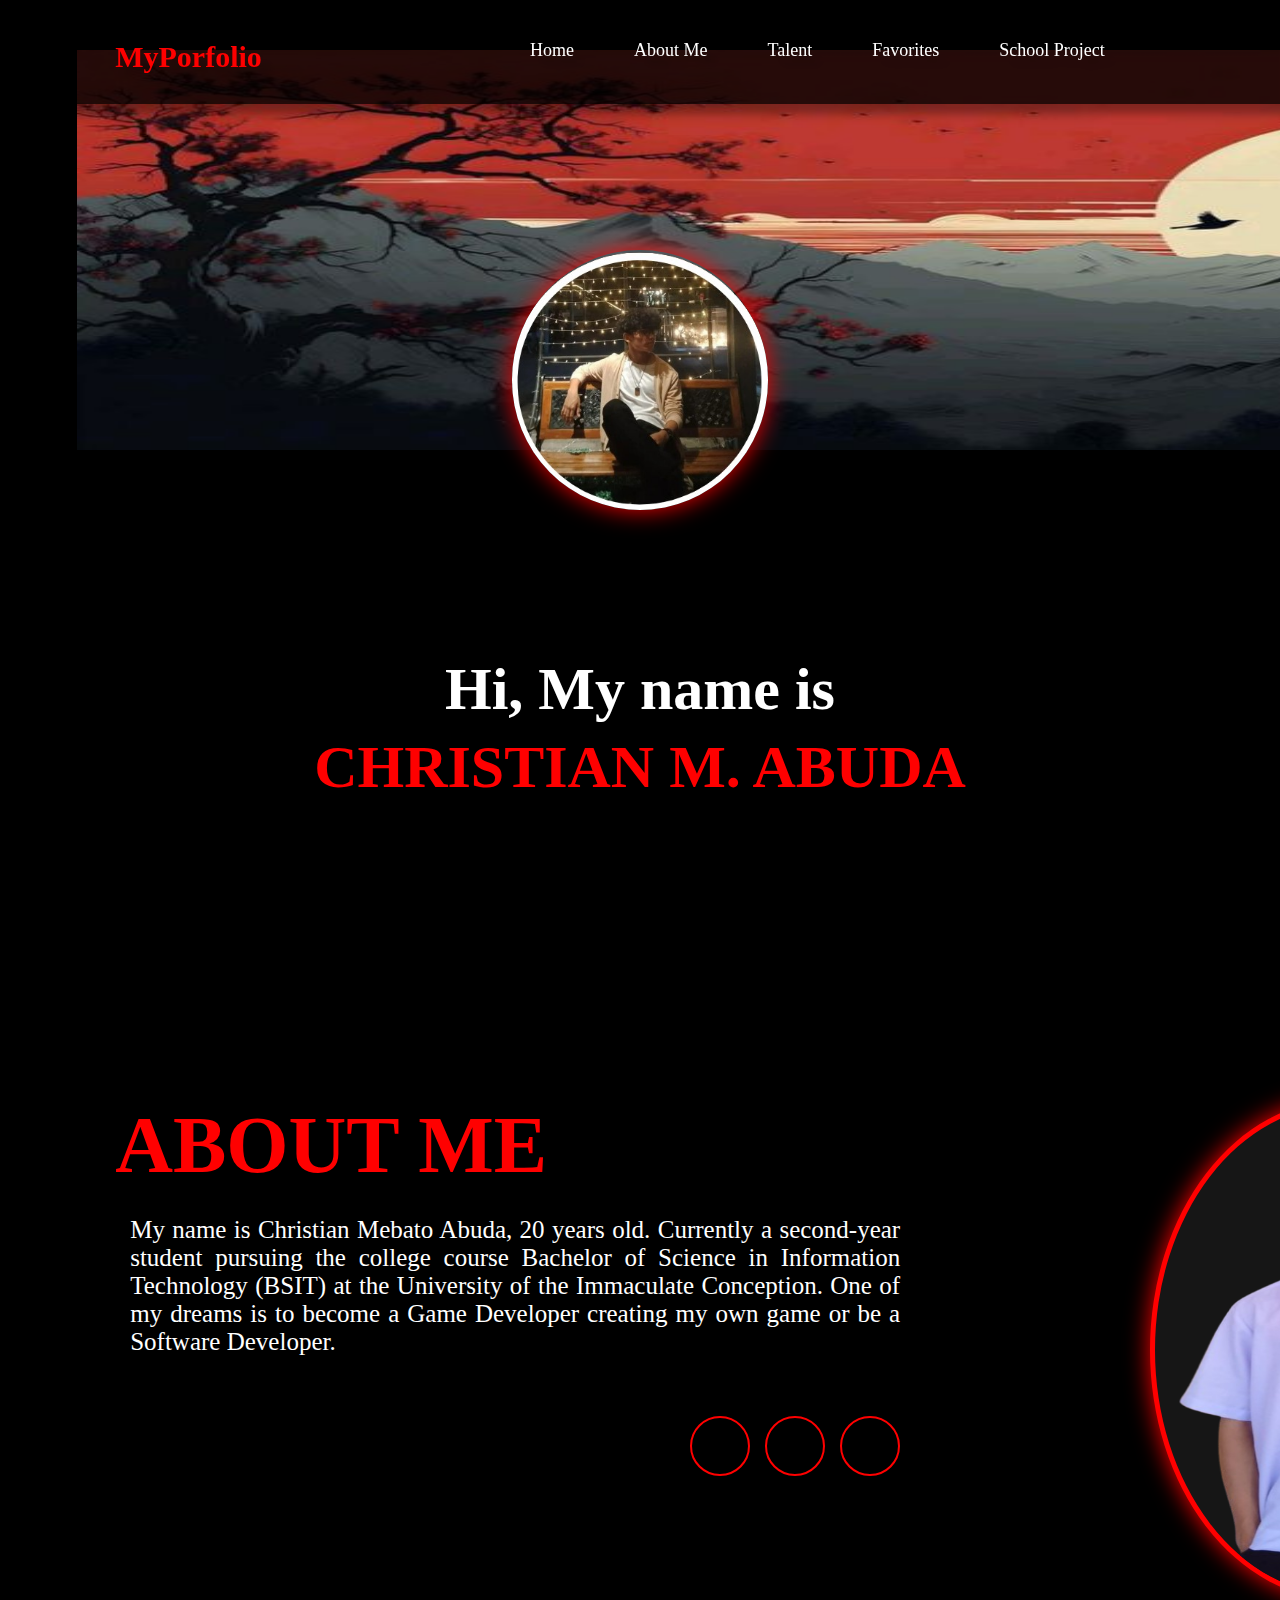
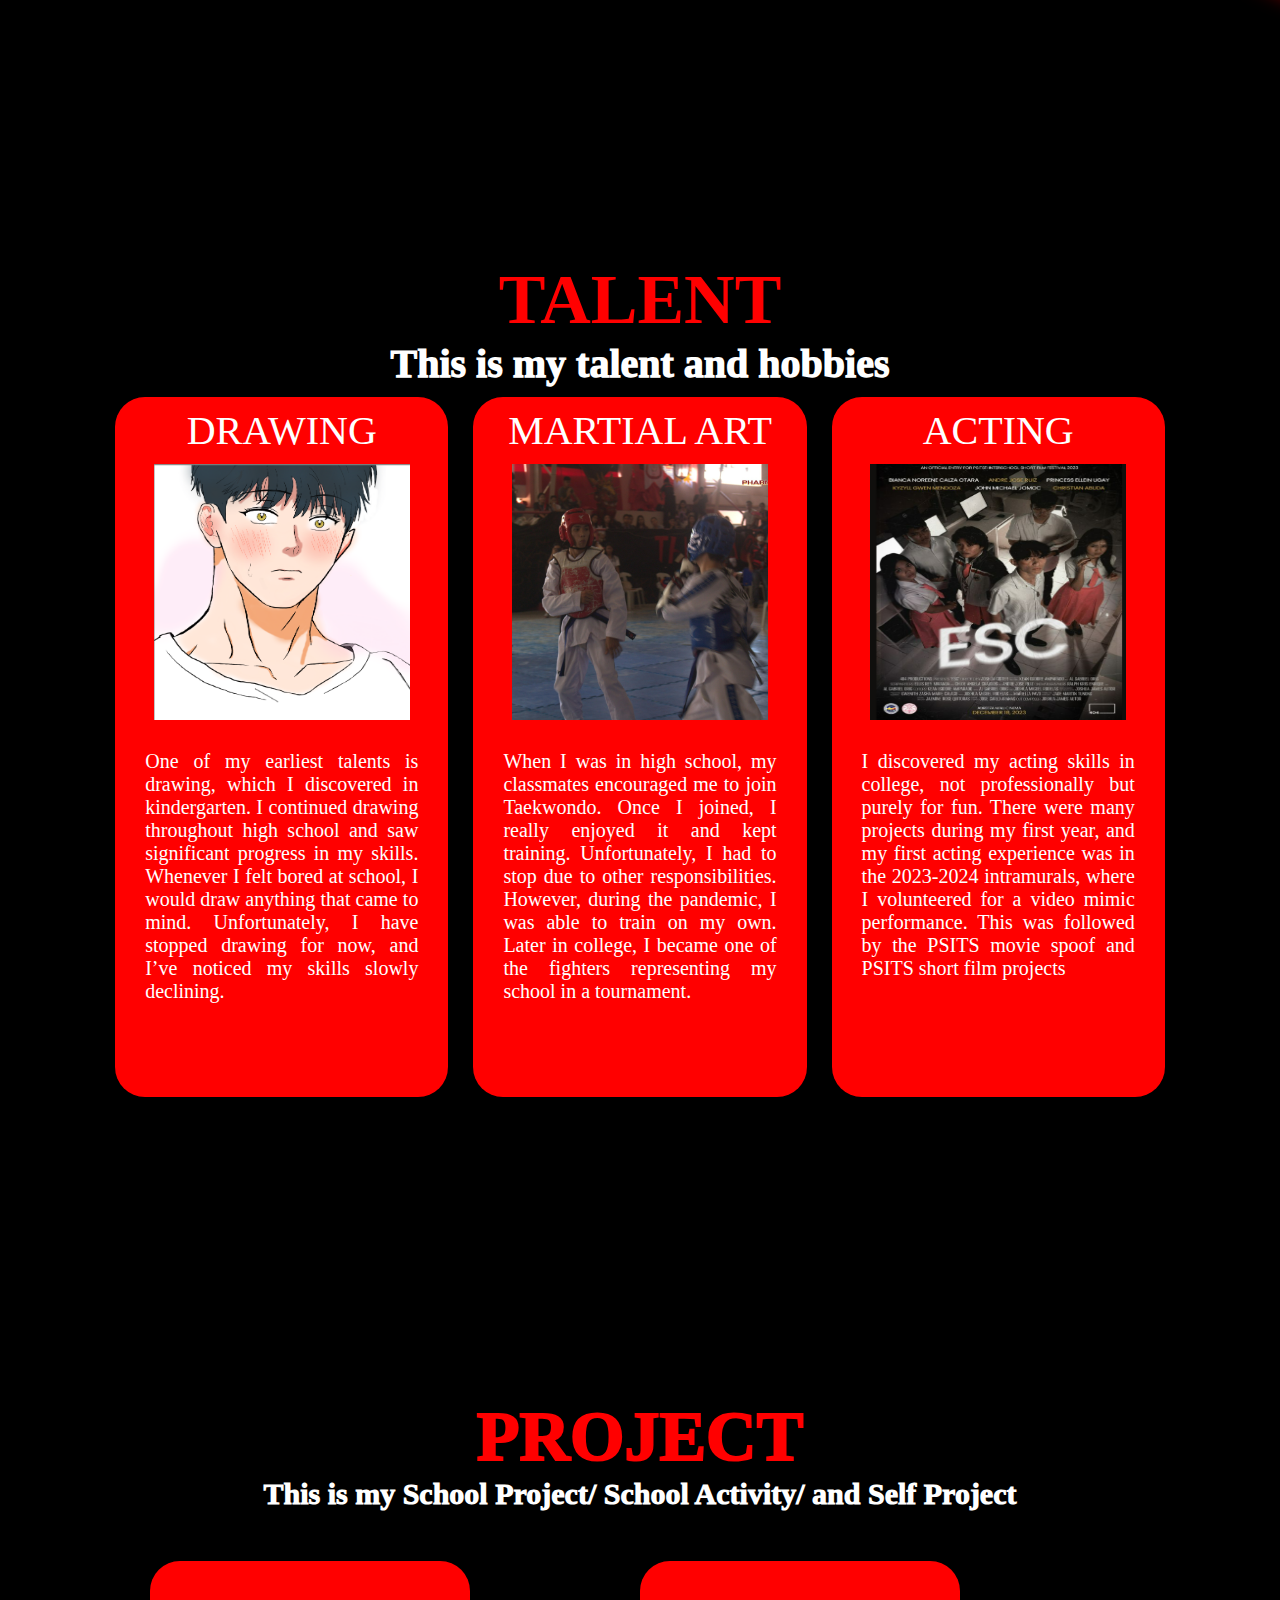
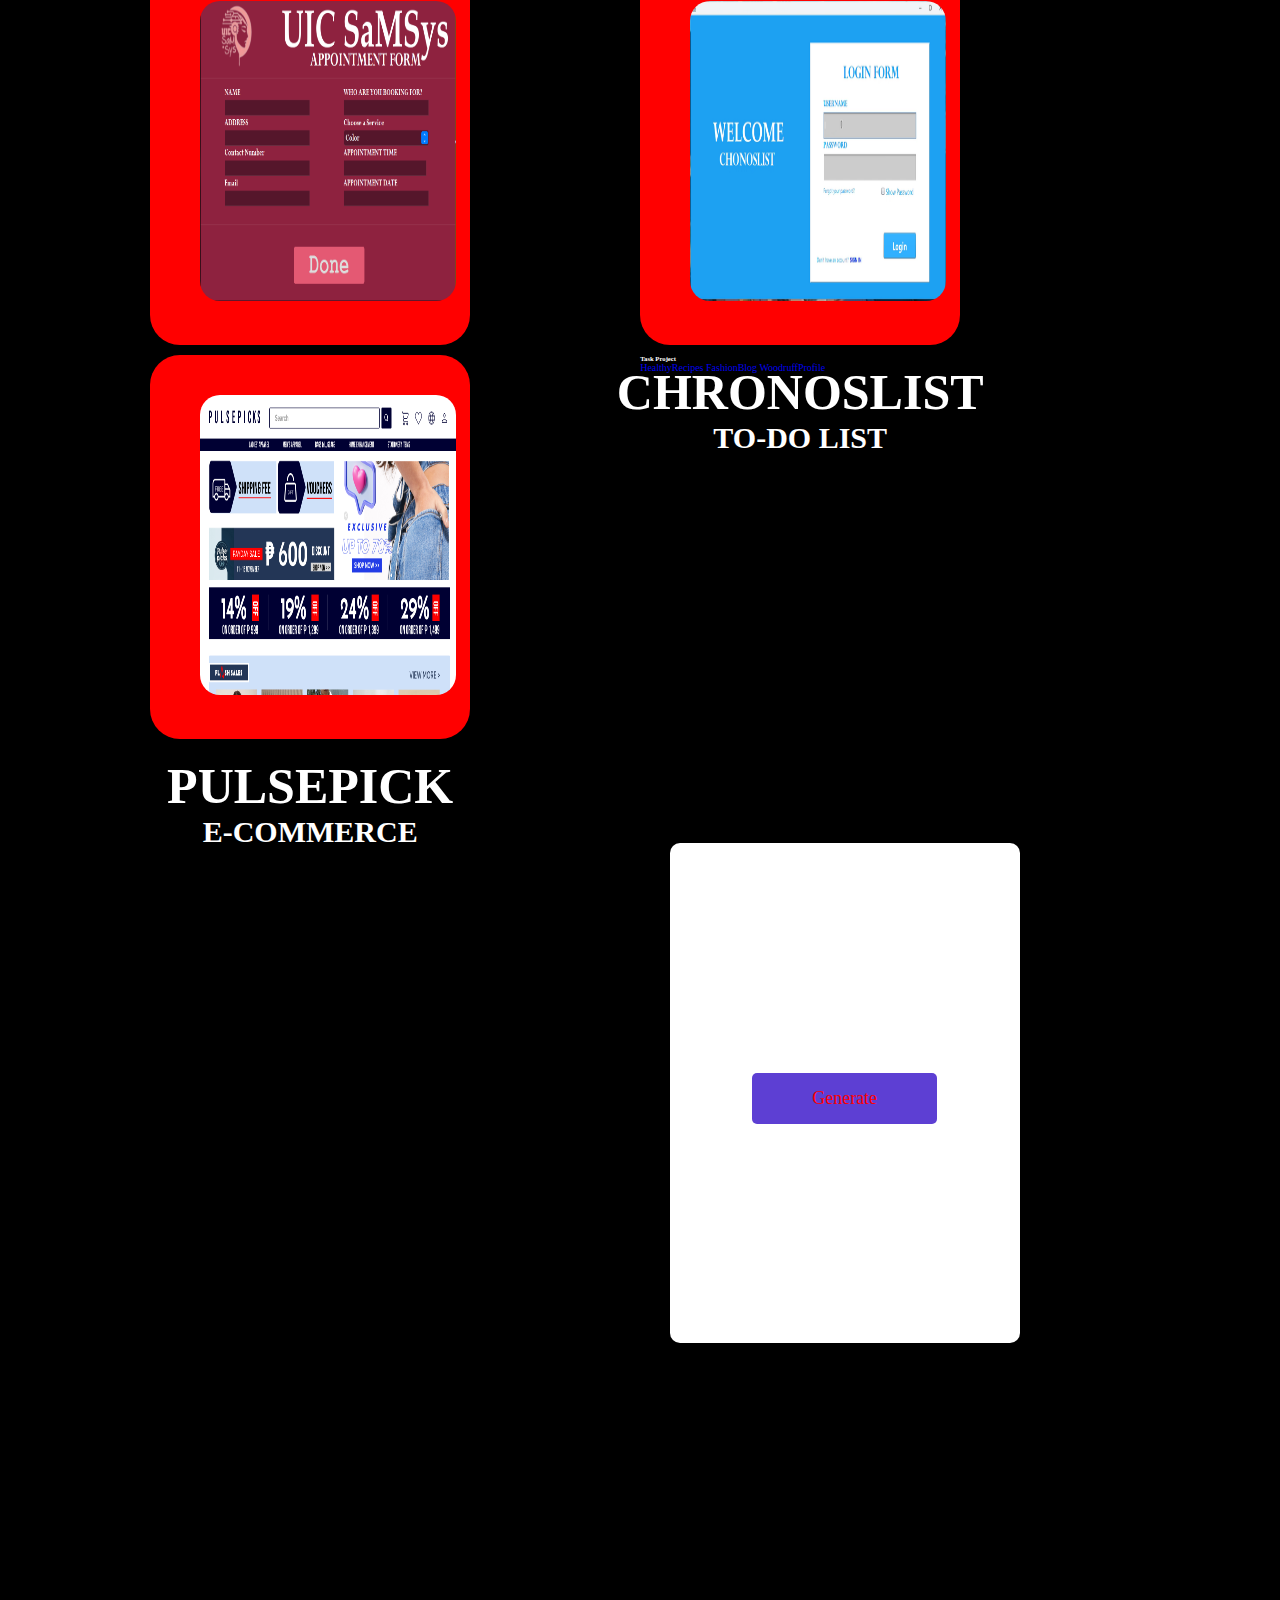
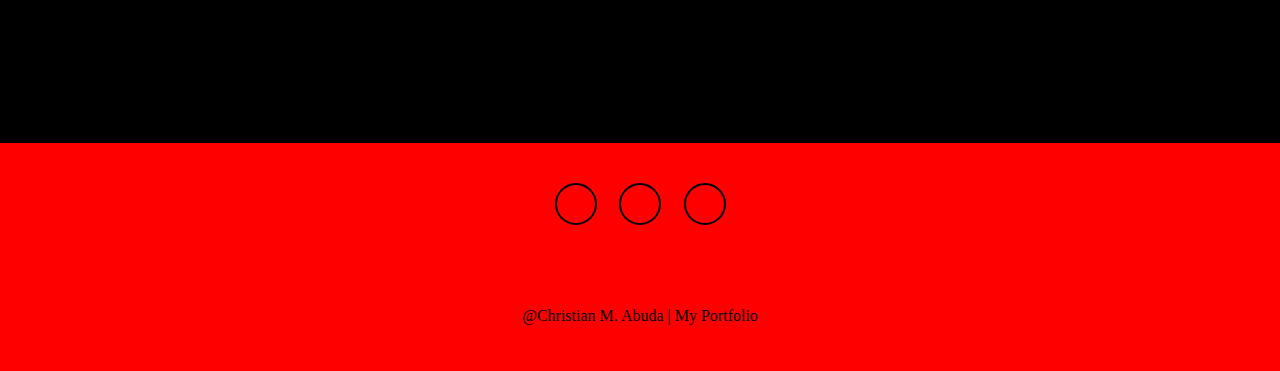
==== commit 93878011: "Update index.html" ====
--- a/index.html
+++ b/index.html
@@ -117,18 +117,6 @@
             </div>
     </section>
 
-    <section class="favorite" id="favorite">
-        <h2 class="heading">FAVORITES</h2>
-        <h3 class="heading2">This Is My Favorite Manwha</h3>
-            <div class="container">
-                <img src="Screenshot 2024-09-16 051136.png">
-                <img src="Screenshot 2024-09-16 051542.png">
-                <img src="Screenshot 2024-09-16 051058.png">
-                <img src="Screenshot 2024-09-16 051245.png">
-                <img src="Screenshot 2024-09-16 051352.png">
-            </div>
-    </section>
-
     <section class="schoolProject" id="schoolProject">
         <h1>PROJECT</h1>
         <h3>This is my School Project/ School Activity/ and Self Project</h3>
--- a/css.css
+++ b/css.css
@@ -745,3 +745,89 @@
         font-size: 14px; 
     }
 }
+.container {
+    width: 350px;
+    display: flex; 
+    flex-direction: column; 
+    justify-content: center;
+    align-items: center; 
+    padding: 20px;
+    background-color: #ffffff;
+    box-shadow: 0 20px 30px rgba(0, 0, 0, 0.15);
+    border-radius: 10px;
+}
+
+#card img {
+    display: block;
+    width: 180px;
+    max-height: 200px;
+    margin: 20px auto;
+}
+
+.hp {
+    width: 80px;
+    background-color: red;
+    text-align: center;
+    padding: 8px 0;
+    border-radius: 30px;
+    margin-bottom: 10px;
+    font-weight: 600;
+    font-size: 14px;
+    border: 1px solid #ddd;
+    color: #404060;
+}
+
+.poke-name {
+    text-align: center;
+    font-weight: 600;
+    font-size: 18px;
+    margin-top: 10px;
+    color: #404060;
+}
+
+.types {
+    display: flex;
+    justify-content: space-around;
+    margin: 20px 0 40px 0;
+}
+
+.types span {
+    padding: 5px 20px;
+    border-radius: 20px;
+    color: #ffffff;
+    background-color: #5D3FD3;
+}
+
+.stats {
+    display: flex;
+    justify-content: space-between;
+    width: 100%;
+    text-align: center;
+    margin: 20px 0;
+}
+
+.stats div {
+    flex: 1; 
+    text-align: center;
+    padding: 10px;
+    background-color: red;
+    border: 1px solid #ddd;
+    border-radius: 8px;
+    margin: 0 5px;
+    font-size: 14px;
+    color: #404060;
+    font-weight: 600;
+}
+
+#btn {
+    display: block;
+    padding: 15px 60px;
+    font-size: 18px;
+    background-color: #5D3FD3;
+    color: red;
+    margin: 20px auto;
+    border: none;
+    border-radius: 5px;
+    text-align: center;
+    cursor: pointer;
+}
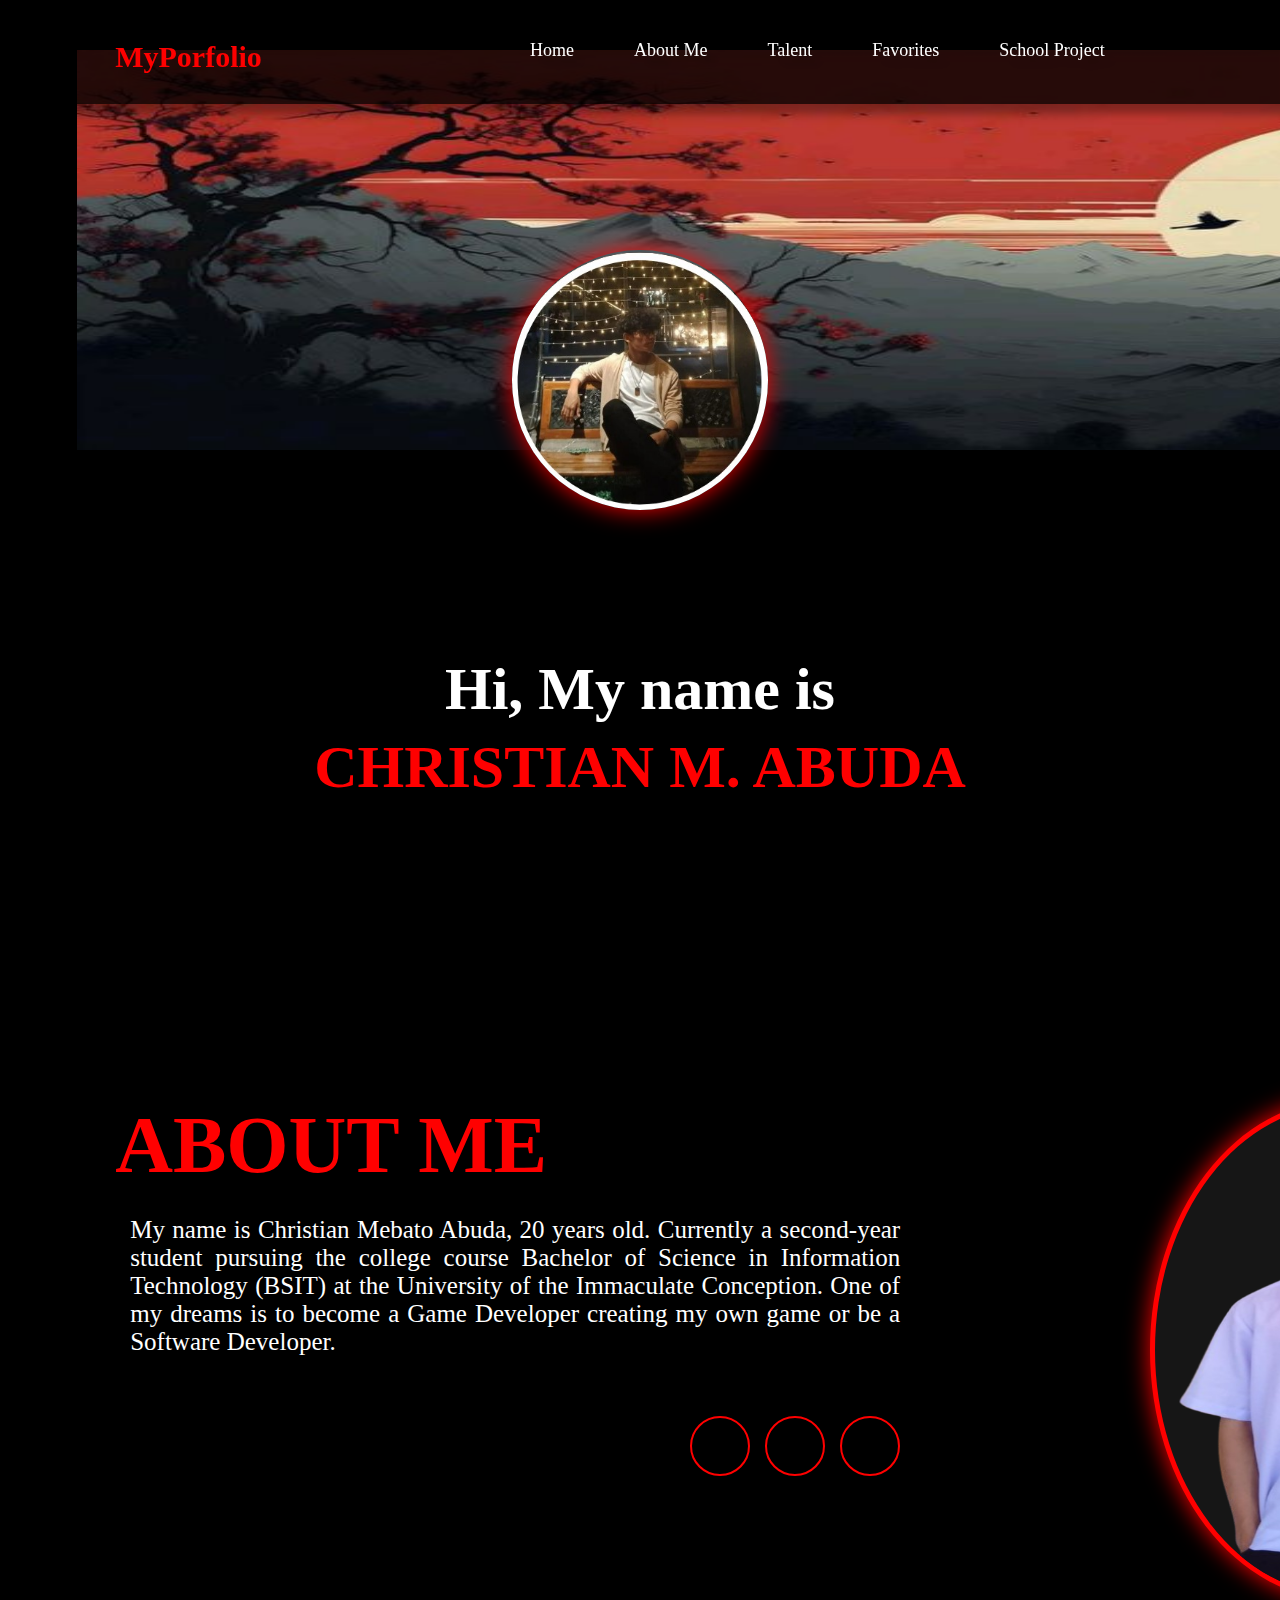
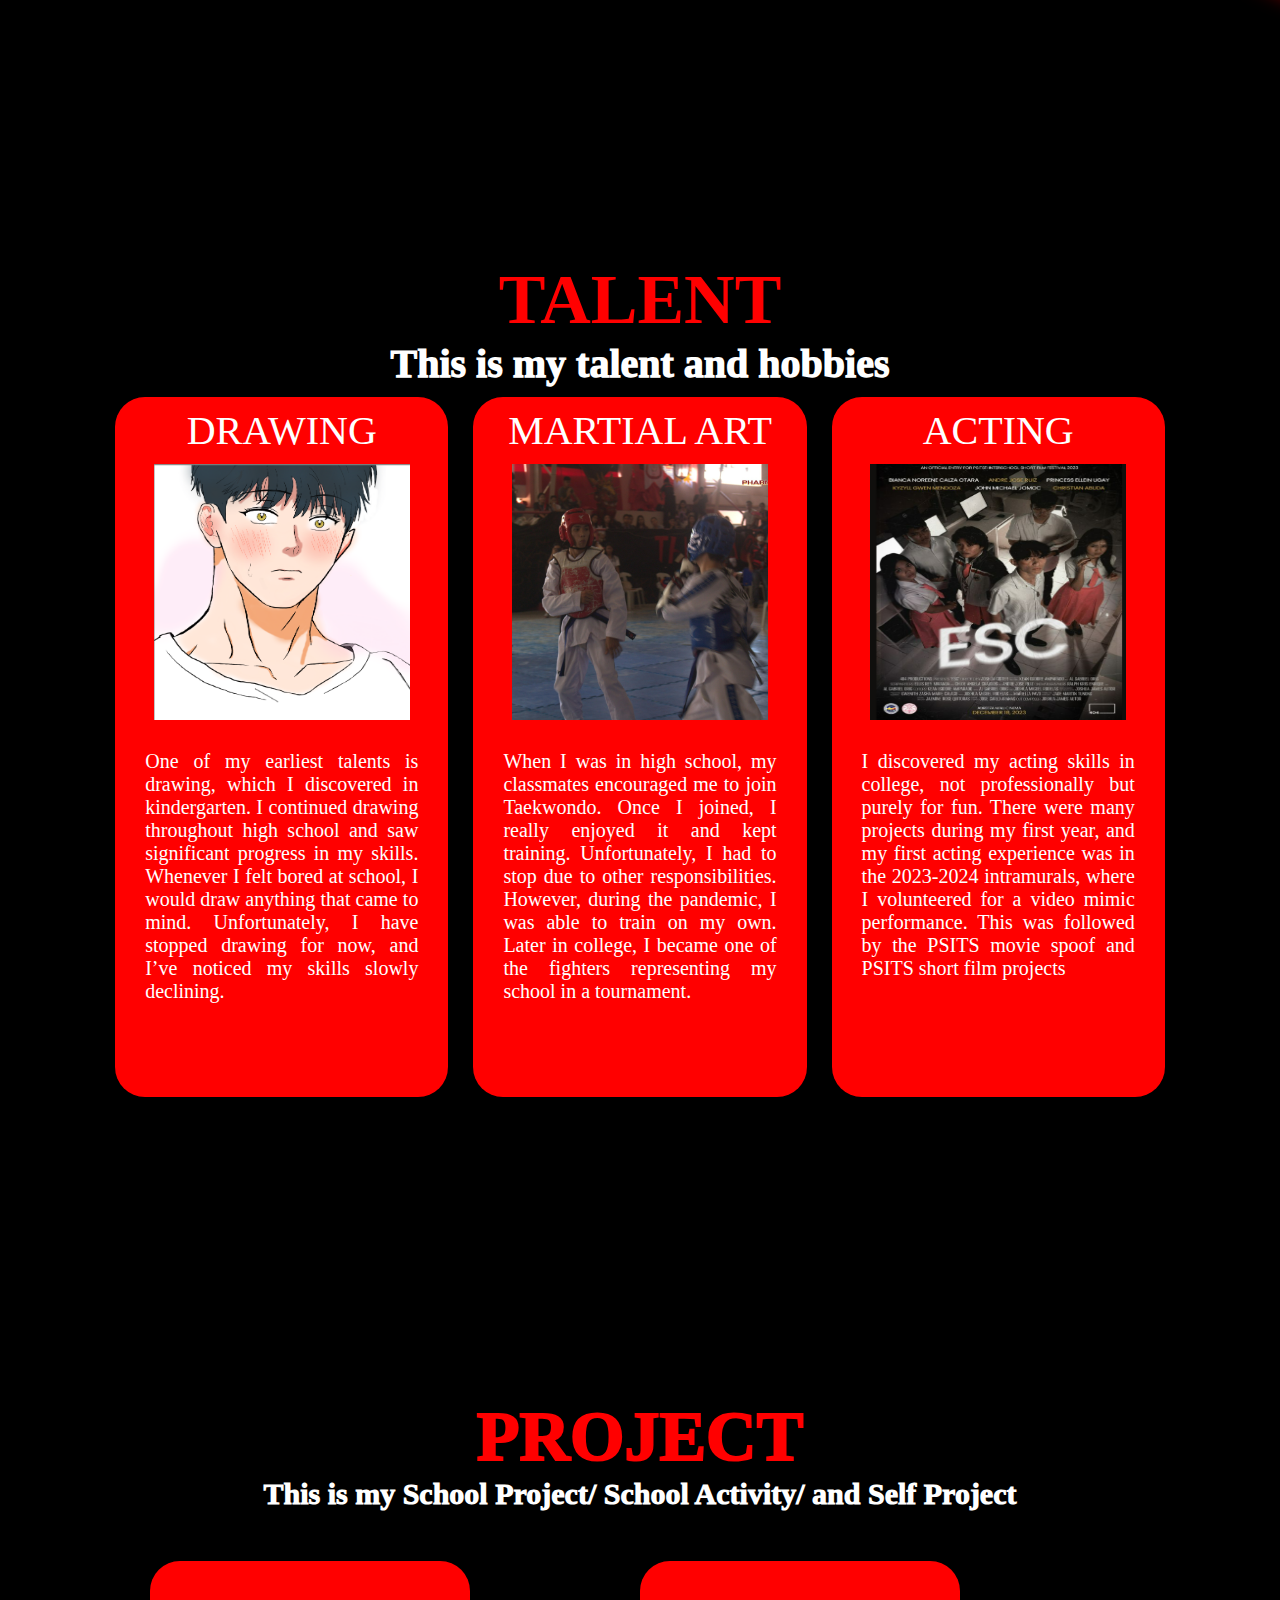
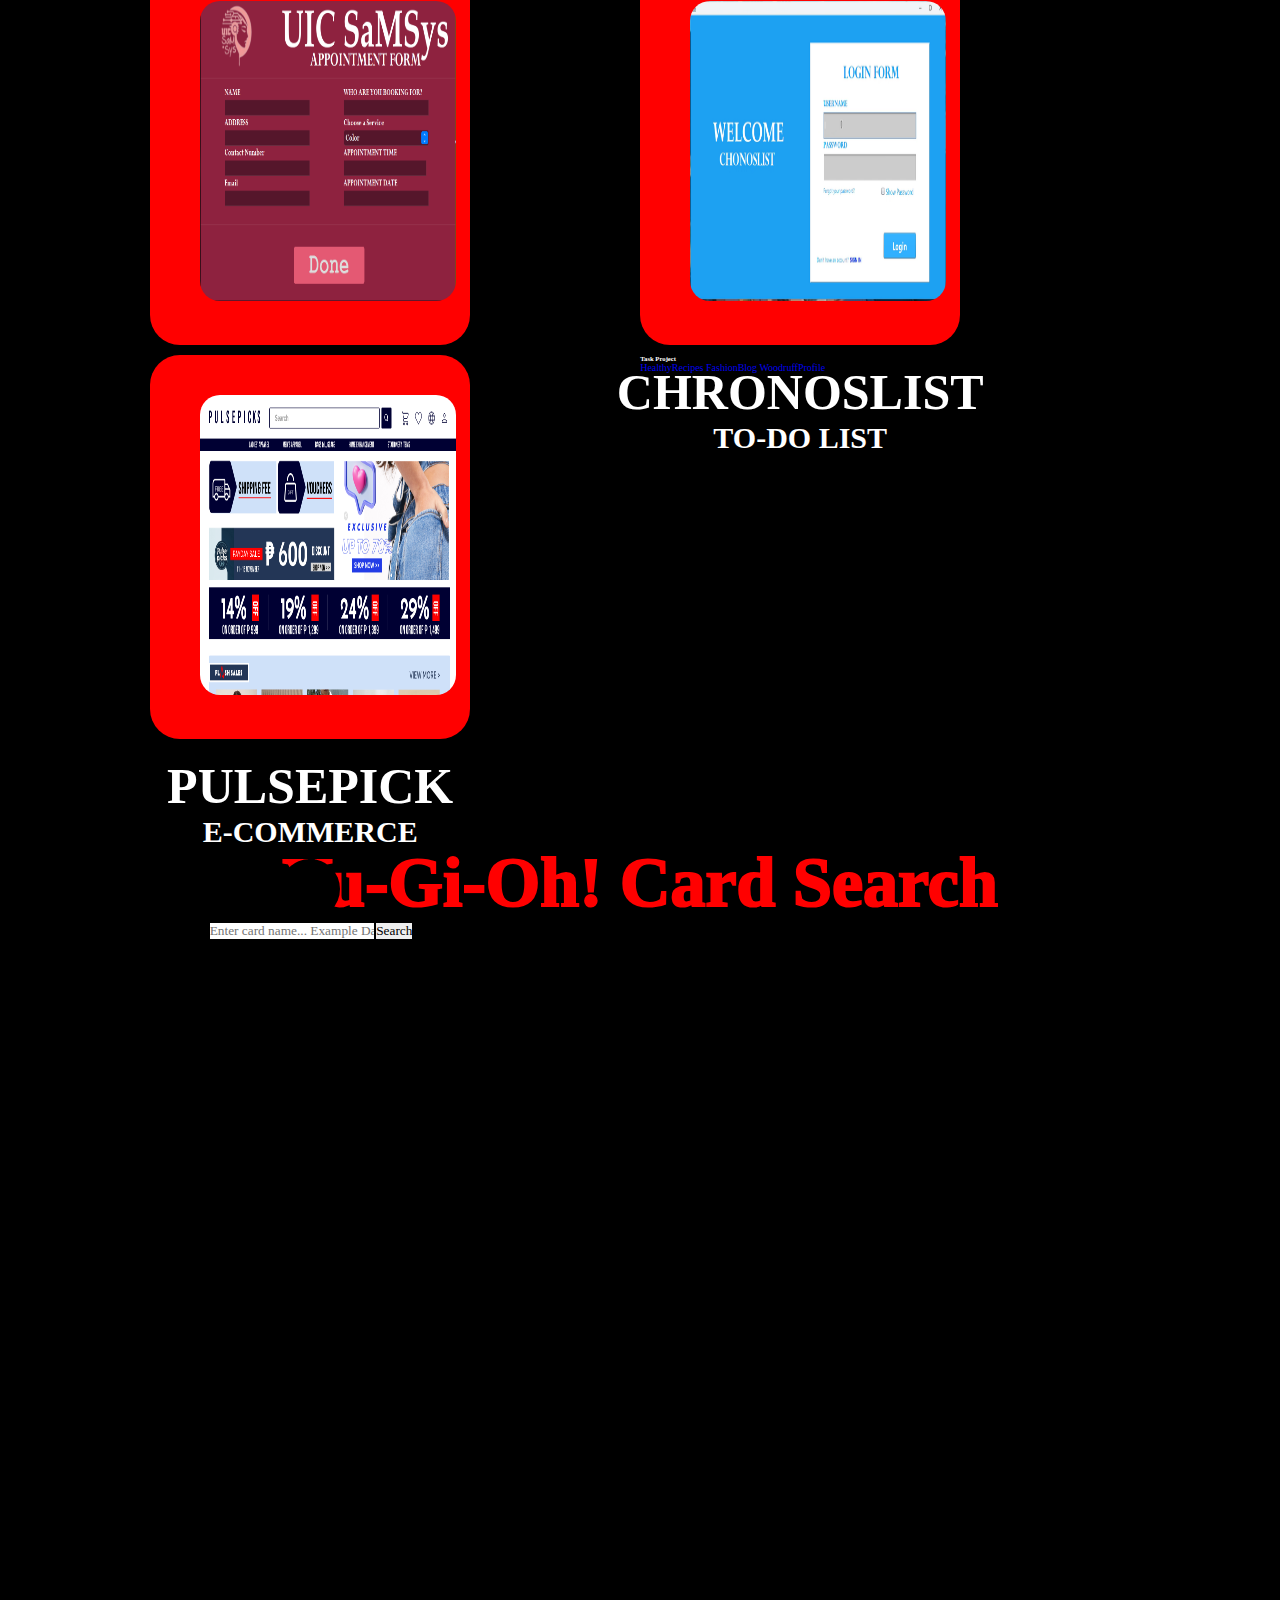
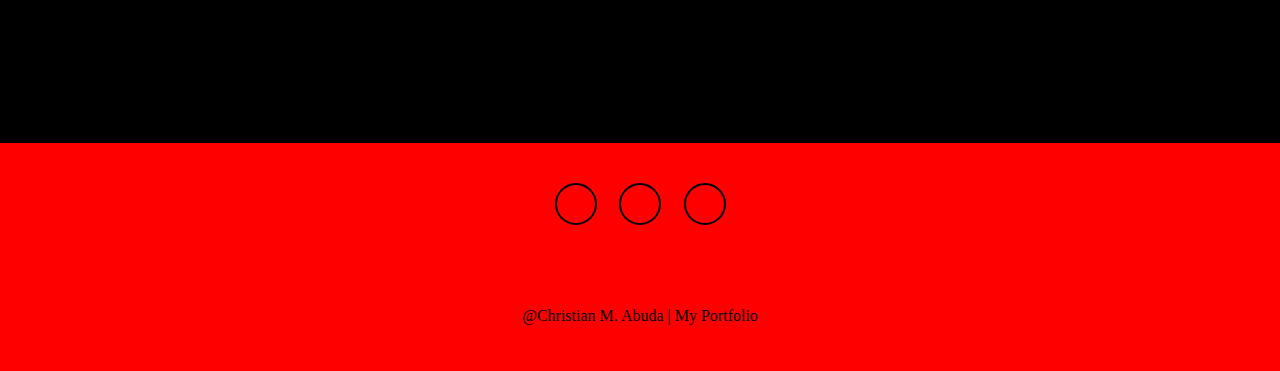
==== commit 15667db3: "Update index.html" ====
--- a/index.html
+++ b/index.html
@@ -164,12 +164,12 @@
             <br>
         </div>
         <section>
-            <div class="container">
-                <div id="card"></div>
-                <button id="btn">Generate</button>
-              </div>
-              <!-- Script -->
-              <script src="script.js"></script>
+            <h1>Yu-Gi-Oh! Card Search</h1>
+                <div id="search-box">
+                <input type="text" id="card-name" placeholder="Enter card name... Example Dark Magician" />
+                 <button onclick="searchCard()">Search</button>
+                </div>
+            <div id="card-container"></div>
         </section>
             
     </section>
--- a/css.css
+++ b/css.css
@@ -457,79 +457,6 @@
         height: auto; 
     }
 }
-/* favorite */
-
-.favorite .heading {
-    font-size: 7rem;
-    font-weight: 1000;
-    color: var(--main-color);
-    text-align: center;
-    min-width: 280px;
-}
-.favorite .heading2 {
-    font-size: 3rem;
-    font-weight: 1000;
-    color: var(--text-color);
-    text-align: center;
-    min-width: 280px;
-}
-.container {
-    margin: 0px 0px 0px 460px;
-    width: 40%;
-    height: 500px;
-    display: flex;
-    justify-content: center;
-    gap: 10px;
-}
-.container img{
-    width: 300px;
-    height: 35vw;
-    object-fit: cover;
-    border-radius: 10px;
-    border: 5px solid var(--main-color);
-    transition: all ease-in-out 0.5s;
-    filter: grayscale(100%) opacity(35%);
-}
-.container img:hover{
-    width: 70%;
-    filter: grayscale(0%) opacity(100%);
-    filter: drop-shadow(0 0 25px var(--main-color));
-}
-@media (max-width: 768px) {
-    .favorite .heading {
-        font-size: 4rem;
-    }
-
-    .favorite .heading2 {
-        font-size: 2rem;
-    }
-
-    .container {
-        margin: 0 auto;
-        width: 90%;
-        height: auto;
-        flex-direction: column;
-        gap: 15px;
-    }
-
-    .container img {
-        width: 60%;
-        height: auto;
-        object-fit: cover;
-        border-radius: 15px;
-        border: 5px solid var(--main-color);
-        transition: all 0.5s ease; 
-        filter: grayscale(100%) opacity(50%);
-        cursor: pointer;
-    }
-
-    .container img:active, 
-    .container img:hover { 
-        width: 90%; 
-        filter: grayscale(0%) opacity(100%);
-        filter: drop-shadow(0 0 25px var(--main-color));
-    }
-}
 /* School Project */
 #schoolProject{
     position: relative;
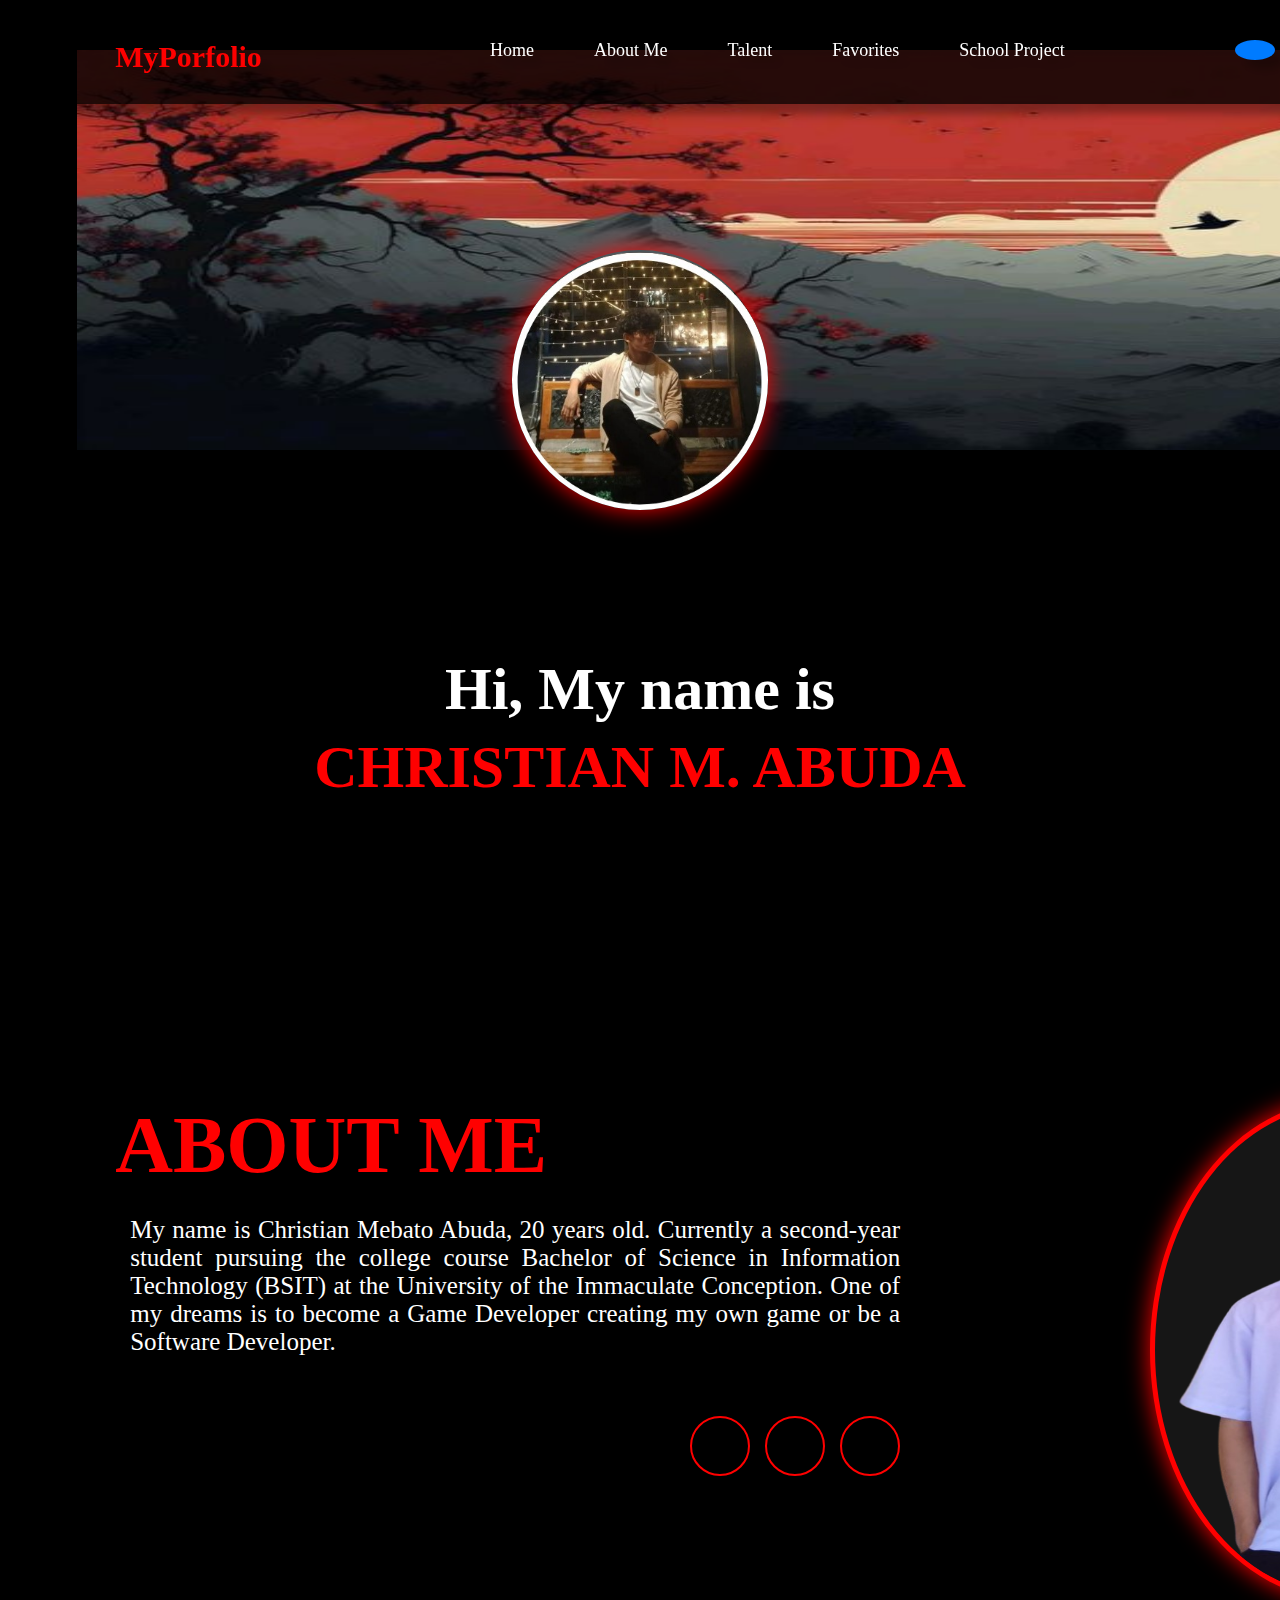
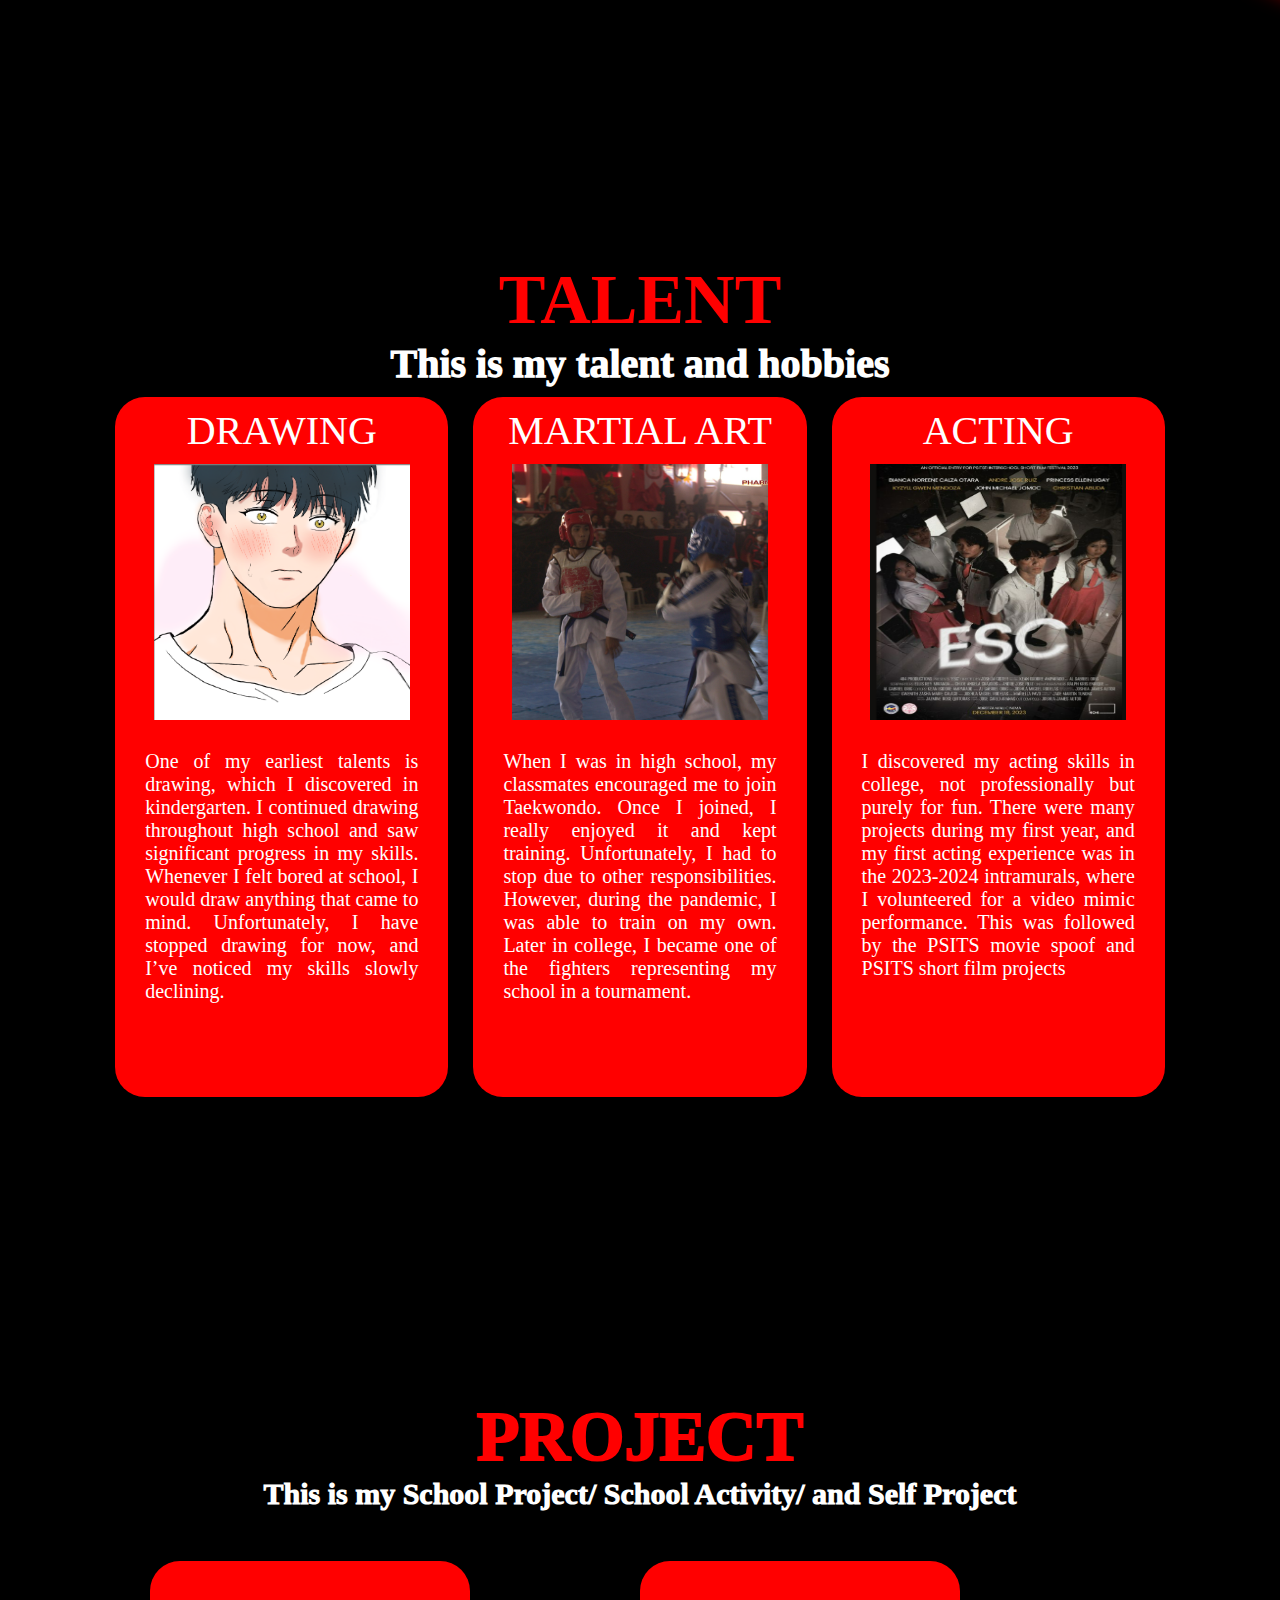
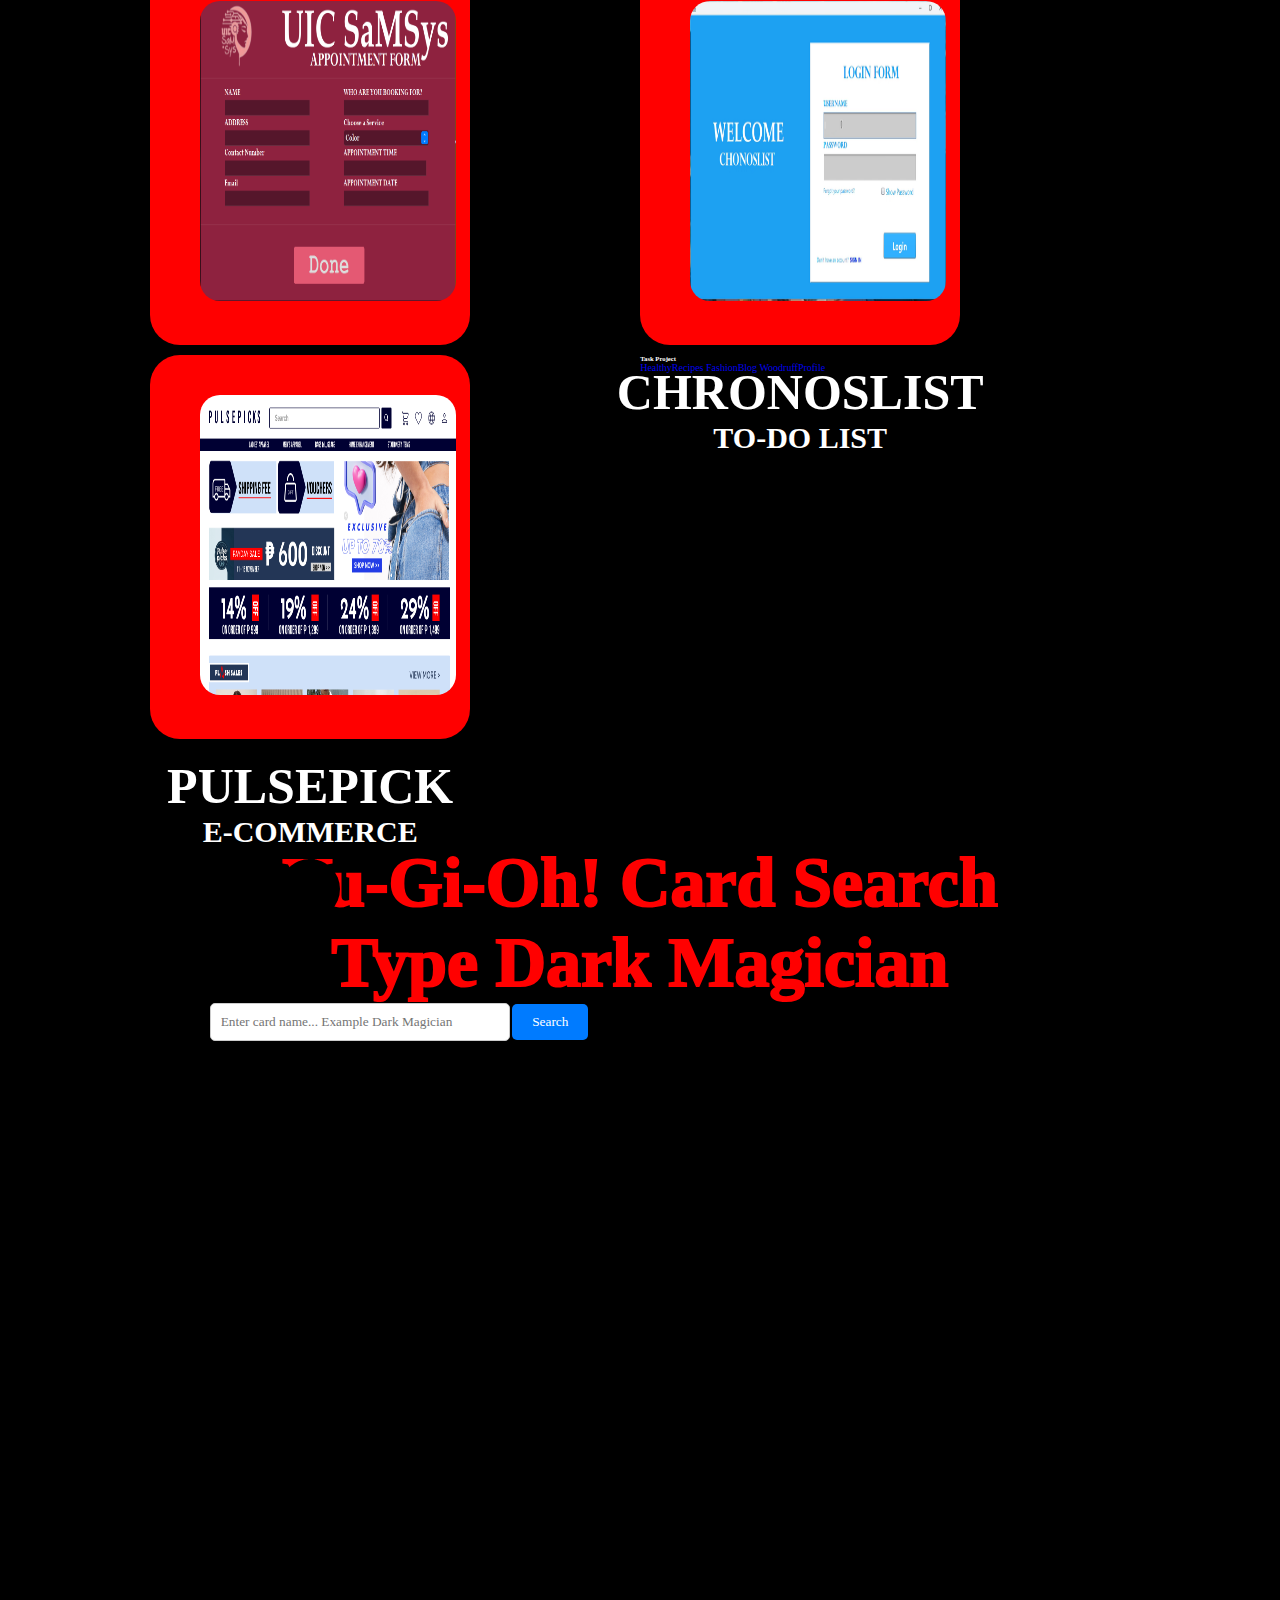
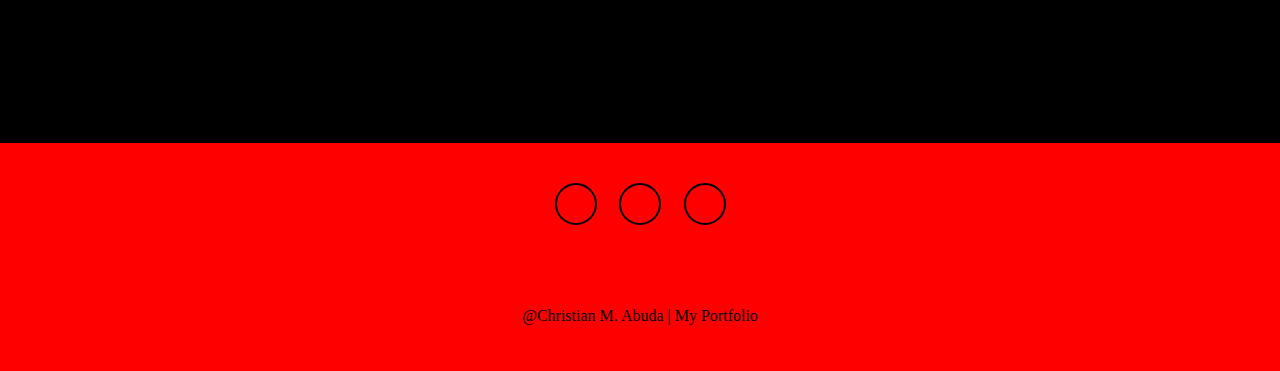
==== commit 359a1422: "Update index.html" ====
--- a/index.html
+++ b/index.html
@@ -165,6 +165,7 @@
         </div>
         <section>
             <h1>Yu-Gi-Oh! Card Search</h1>
+            <h1>Type Dark Magician</h1>
                 <div id="search-box">
                 <input type="text" id="card-name" placeholder="Enter card name... Example Dark Magician" />
                  <button onclick="searchCard()">Search</button>
--- a/css.css
+++ b/css.css
@@ -672,89 +672,52 @@
         font-size: 14px; 
     }
 }
-.container {
-    width: 350px;
-    display: flex; 
-    flex-direction: column; 
-    justify-content: center;
-    align-items: center; 
-    padding: 20px;
-    background-color: #ffffff;
-    box-shadow: 0 20px 30px rgba(0, 0, 0, 0.15);
-    border-radius: 10px;
-}
-
-#card img {
-    display: block;
-    width: 180px;
-    max-height: 200px;
-    margin: 20px auto;
-}
-
-.hp {
-    width: 80px;
-    background-color: red;
-    text-align: center;
-    padding: 8px 0;
-    border-radius: 30px;
-    margin-bottom: 10px;
-    font-weight: 600;
-    font-size: 14px;
-    border: 1px solid #ddd;
-    color: #404060;
-}
-
-.poke-name {
-    text-align: center;
-    font-weight: 600;
-    font-size: 18px;
-    margin-top: 10px;
-    color: #404060;
-}
-
-.types {
-    display: flex;
-    justify-content: space-around;
-    margin: 20px 0 40px 0;
-}
-
-.types span {
-    padding: 5px 20px;
-    border-radius: 20px;
-    color: #ffffff;
-    background-color: #5D3FD3;
-}
-
-.stats {
-    display: flex;
-    justify-content: space-between;
-    width: 100%;
-    text-align: center;
-    margin: 20px 0;
-}
-
-.stats div {
-    flex: 1; 
-    text-align: center;
-    padding: 10px;
-    background-color: red;
-    border: 1px solid #ddd;
-    border-radius: 8px;
-    margin: 0 5px;
-    font-size: 14px;
-    color: #404060;
-    font-weight: 600;
-}
-
-#btn {
-    display: block;
-    padding: 15px 60px;
-    font-size: 18px;
-    background-color: #5D3FD3;
-    color: red;
-    margin: 20px auto;
-    border: none;
-    border-radius: 5px;
-    text-align: center;
-    cursor: pointer;
-}
+}
+#search-box {
+  margin: 20px 0;
+}
+input {
+  padding: 10px;
+  width: 300px;
+  border: 1px solid #ccc;
+  border-radius: 5px;
+}
+button {
+  padding: 10px 20px;
+  border: none;
+  background-color: #007bff;
+  color: white;
+  border-radius: 5px;
+  cursor: pointer;
+}
+button:hover {
+  background-color: #0056b3;
+}
+#card-container {
+  margin-top: 20px;
+}
+.card {
+  display: inline-block;
+  background: white;
+  box-shadow: 0 4px 6px rgba(0, 0, 0, 0.1);
+  border-radius: 10px;
+  overflow: hidden;
+  margin: 10px;
+  max-width: 300px;
+}
+.card img {
+  width: 100%;
+  height: auto;
+}
+.card-info {
+  padding: 15px;
+  text-align: left;
+}
+.card-info h3 {
+  margin: 0;
+  font-size: 1.2em;
+}
+.card-info p {
+  font-size: 0.9em;
+  color: #555;
+}
